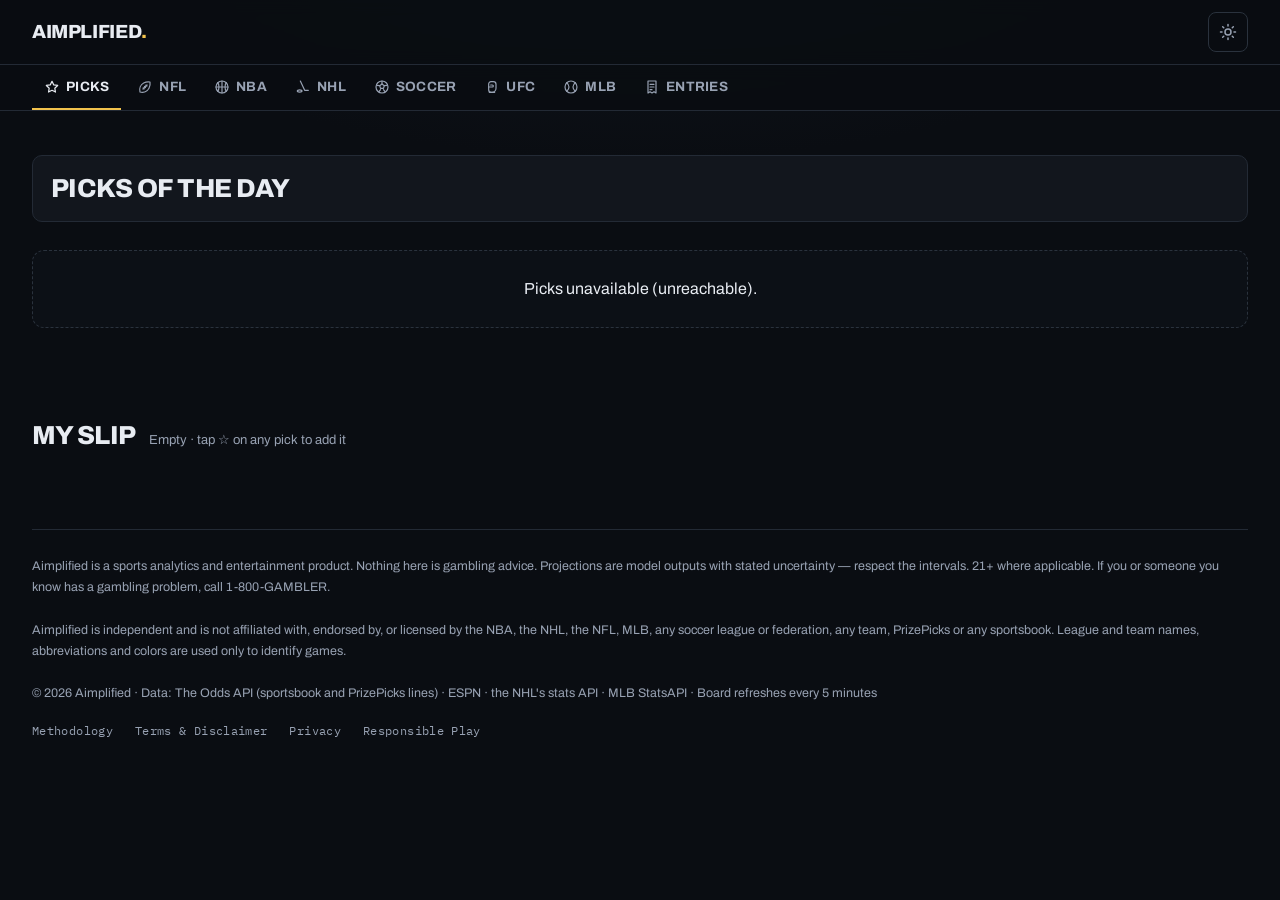
==== index.html @ 5b238921 "Grey a sport's tab on a day without games; dot it while one is live Step 6 of the owner's approved l" ====
<!DOCTYPE html>
<html lang="en" data-theme="dark">
<head>
<meta charset="UTF-8">
<meta name="viewport" content="width=device-width, initial-scale=1.0">
<!-- Home screen. iPhone reads apple-touch-icon (a 180px opaque PNG; it rounds
     the corners itself); Android and Chrome read the manifest. Standalone opens
     it full-screen like an app. The status bar is opaque black rather than
     translucent, so the pinned sport tabs never sit under the clock. -->
<link rel="manifest" href="/manifest.webmanifest">
<link rel="apple-touch-icon" href="/icons/apple-touch-icon.png">
<meta name="theme-color" content="#0a0d12">
<meta name="apple-mobile-web-app-capable" content="yes">
<meta name="mobile-web-app-capable" content="yes">
<meta name="apple-mobile-web-app-title" content="Aimplified">
<meta name="apple-mobile-web-app-status-bar-style" content="black">
<title>Aimplified — Picks of the day</title>
<meta name="description" content="Today's NBA, NFL, NHL, MLB and soccer picks, priced against the sharp books, with every leg graded afterwards. 21+, not betting advice.">
<link rel="icon" href="data:image/svg+xml,%3Csvg xmlns='http://www.w3.org/2000/svg' viewBox='0 0 32 32'%3E%3Crect width='32' height='32' rx='6' fill='%230a0d12'/%3E%3Ctext x='16' y='23' font-family='Archivo,Helvetica,Arial,sans-serif' font-size='21' font-weight='800' text-anchor='middle' fill='%23e8ecf2'%3EA%3C/text%3E%3Ccircle cx='25' cy='9' r='3' fill='%23f2c34d'/%3E%3C/svg%3E">
<!-- Social share cards. UPDATE these 3 absolute URLs if you move to a custom domain. -->
<meta property="og:type" content="website">
<meta property="og:site_name" content="Aimplified">
<meta property="og:title" content="Aimplified — Picks of the day">
<meta property="og:description" content="Today's NBA, NFL, NHL, MLB and soccer picks, priced against the sharp books, with every leg graded afterwards.">
<meta property="og:url" content="https://aimplified.delexe.workers.dev/">
<meta property="og:image" content="https://aimplified.delexe.workers.dev/og.png">
<meta property="og:image:width" content="1200">
<meta property="og:image:height" content="630">
<meta name="twitter:card" content="summary_large_image">
<meta name="twitter:title" content="Aimplified — Picks of the day">
<meta name="twitter:description" content="Today's NBA, NFL, NHL, MLB and soccer picks, priced against the sharp books, with every leg graded afterwards.">
<meta name="twitter:image" content="https://aimplified.delexe.workers.dev/og.png">
<link rel="preconnect" href="https://fonts.googleapis.com">
<link rel="preconnect" href="https://fonts.gstatic.com" crossorigin>
<link href="https://fonts.googleapis.com/css2?family=Archivo:wght@400;500;600;700;800&family=Barlow+Condensed:wght@600;700&family=IBM+Plex+Mono:wght@400;500;600&display=swap" rel="stylesheet">
<link rel="stylesheet" href="style.css?v=49c6e02cba">
</head>
<body>

<header>
  <div class="wrap bar">
    <a class="logo" href="/" data-action="go-home" title="Picks of the day">AIMPLIFIED<span>.</span></a>
    <nav class="nav-links">
      <a href="#liveNow" class="nav-live" id="navLive" hidden><span class="nav-live-dot"></span>Live</a>
      <a href="#slate" hidden>Tonight's Slate</a>
      <a href="/track-record" hidden>Track Record</a>
    </nav>
    <button class="theme-toggle" data-action="toggle-theme" aria-label="Switch between light and dark mode" title="Switch between light and dark mode"></button>
  </div>
</header>

<div class="sports">
  <div class="wrap sports-inner">
    <a class="stab active" href="#" data-action="set-sport" data-sport="picks"><svg class="sport-ico" viewBox="0 0 24 24" aria-hidden="true" focusable="false"><path d="M12 3.5l2.6 5.3 5.9.9-4.3 4.1 1 5.8L12 16.9l-5.2 2.7 1-5.8L3.5 9.7l5.9-.9z"/></svg><span>Picks</span><span class="mini">Most Likely</span></a>
    <a class="stab" href="#" data-action="set-sport" data-sport="mlb"><svg class="sport-ico" viewBox="0 0 24 24" aria-hidden="true" focusable="false"><circle cx="12" cy="12" r="9"/><path d="M5.6 5.6c2.2 1.9 3.4 4 3.4 6.4s-1.2 4.5-3.4 6.4"/><path d="M18.4 5.6c-2.2 1.9-3.4 4-3.4 6.4s1.2 4.5 3.4 6.4"/></svg><span>MLB</span><span class="mini">Model + Picks</span></a>
    <a class="stab" href="#" data-action="set-sport" data-sport="nfl"><svg class="sport-ico" viewBox="0 0 24 24" aria-hidden="true" focusable="false"><path d="M4.5 19.5c-1.5-5.5 1-11 5.5-13.5 3-1.6 6.5-2 9.5-1.5.5 3 .1 6.5-1.5 9.5-2.5 4.5-8 7-13.5 5.5z"/><path d="M9 15l6-6"/><path d="M9.2 13.2l1.6 1.6M11.2 11.2l1.6 1.6M13.2 9.2l1.6 1.6"/></svg><span>NFL</span><span class="mini">Props + ML</span></a>
    <a class="stab" href="#" data-action="set-sport" data-sport="nba"><svg class="sport-ico" viewBox="0 0 24 24" aria-hidden="true" focusable="false"><circle cx="12" cy="12" r="9"/><path d="M3 12h18"/><path d="M12 3v18"/><path d="M5.6 5.6c2.4 2.4 2.4 10.4 0 12.8"/><path d="M18.4 5.6c-2.4 2.4-2.4 10.4 0 12.8"/></svg><span>NBA</span><span class="mini">Props + ML</span></a>
    <a class="stab" href="#" data-action="set-sport" data-sport="nhl"><svg class="sport-ico" viewBox="0 0 24 24" aria-hidden="true" focusable="false"><path d="M8 3l6.5 14H20"/><ellipse cx="7" cy="18" rx="3.5" ry="1.6"/></svg><span>NHL</span><span class="mini">Props + ML</span></a>
    <a class="stab" href="#" data-action="set-sport" data-sport="soccer"><svg class="sport-ico" viewBox="0 0 24 24" aria-hidden="true" focusable="false"><circle cx="12" cy="12" r="9"/><path d="M12 7.5l3.5 2.5-1.3 4.1h-4.4L8.5 10z"/><path d="M12 3v4.5M4.2 9.6l4.3.4M19.8 9.6l-4.3.4M7.2 19.4l2.6-3.3M16.8 19.4l-2.6-3.3"/></svg><span>Soccer</span><span class="mini">Props + ML</span></a>
    <a class="stab" href="#" data-action="set-sport" data-sport="ufc"><svg class="sport-ico" viewBox="0 0 24 24" aria-hidden="true" focusable="false"><path d="M7 10V7.5a3.5 3.5 0 0 1 3.5-3.5H14a4 4 0 0 1 4 4v6a6 6 0 0 1-6 6h-1a4 4 0 0 1-4-4z"/><path d="M7 12h5.5a1.5 1.5 0 0 0 0-3H10"/><path d="M8 20h8"/></svg><span>UFC</span><span class="mini">Props + ML</span></a>
    <a class="stab" href="#" data-action="set-sport" data-sport="entries"><svg class="sport-ico" viewBox="0 0 24 24" aria-hidden="true" focusable="false"><path d="M6 3h12v18l-3-2-3 2-3-2-3 2z"/><path d="M9 8h6M9 12h6M9 16h3"/></svg><span>Entries</span><span class="mini">Your Bets</span></a>
  </div>
</div>

<!-- Tonight at a glance — rendered by app.js from the live board; hidden in mock mode -->
<div class="slate-summary" id="slateSummary" hidden></div>

<main class="wrap">

  <!-- A feed that has stopped: this tab's sport, written by app.js (renderFeedWarn). -->
  <div class="feed-warn" id="feedWarn" role="status" hidden></div>

  <!-- The page opens on Picks of the day (2026-10-20), so everything MLB-only
       starts hidden and the Picks board starts shown: the browser can paint
       this markup before app.js runs, and it should paint the tab the reader
       lands on. setSport() owns these flags from then on. -->
  <!-- HERO -->
  <div class="hero" hidden>
    <!-- Ships empty. The markup used to carry a worked example -- a named real
         player, a tier chip, an edge figure and a stake -- and later the MLB
         tab's own pitch ("Tonight's Slate", batter-under fades). But the SERVED
         html is what a crawler, a social scraper or a text reader sees, and the
         MLB hero sat first in it on a site that opens on Picks of the day
         (2026-11-16, the page brief's step 1). The MLB tab's words are app.js's
         now: renderAll() runs renderHero() on load, which fills all three
         (HERO_PLACEHOLDER, HERO_SUB), and the hero stays hidden until that tab. -->
    <div class="eyebrow" id="heroEyebrow"></div>
    <h1 id="heroTitle"></h1>
    <p class="sub" id="heroSub"></p>

<!-- Credibility receipt — live-bound to the real graded record; hidden until enough picks grade -->
    <div class="proof-strip" id="proofStrip" hidden></div>

    <!-- Plain-language on-ramp: what Edge / Tier / CLV mean, for newcomers.
         Filled by app.js (HERO_LEGEND) with the rest of the MLB hero. -->
    <div class="hero-legend" id="heroLegend"></div>

    <div class="duel" id="heroDuel"></div>
  </div>

  <!-- LIVE NOW -->
  <section id="liveNow" hidden>
    <div class="sec-head">
      <h2><span class="livenow-dot"></span>Live Now</h2>
      <span class="count" id="liveNowNote">outstanding players to watch · updating live</span>
      <span class="livenow-swipe" aria-hidden="true">swipe →</span>
    </div>
    <div class="livenow-grid" id="liveNowGrid"></div>
    <div class="livenow-dots" id="liveNowDots" hidden></div>
  </section>


  <!-- NFL BOARD — game-line context. Hidden until the NFL sport tab is chosen.
       Deliberately not a copy of the MLB slate: it posts no plays, so it carries
       no tier filters, no track-record chip and no play/pin notes, because none
       of those would be telling the truth yet. -->
  <!-- NBA moneylines (2026-10-04). Game lines only: no book quoted a player
       prop for a preseason game, and sharp books had not posted regular-season
       props on Oct 1. Filled by renderNba(). -->
  <!-- Picks of the day (2026-10-09): the legs most likely to land, across
       sports, one per game, for PrizePicks. Since 2026-10-28 it leads with the
       PrizePicks entry, then the sportsbook bets with an edge, then that list.
       Since 2026-11-16 (the page brief's step 6) its heading is the recap card's,
       drawn with the rest. Filled by renderPicks(). -->
  <section id="picksBoard">
    <div id="picksGrid"></div>
  </section>

  <section id="nbaBoard" hidden>
    <div class="sec-head">
      <h2>NBA Board</h2>
      <span class="count" id="nbaCount"></span>
    </div>
    <p class="soc-note" id="nbaNote">Sharp-book fair line · best DK/FD price</p>
    <div id="nbaGrid"></div>
  </section>

  <!-- NHL moneylines (2026-10-20): the NBA board's table for hockey. Shots on
       goal had no sharp line on the Oct 14 probe, so props wait. Logged and
       graded, not posted. Filled by renderNhl(). -->
  <section id="nhlBoard" hidden>
    <div class="sec-head">
      <h2>NHL Board</h2>
      <span class="count" id="nhlCount"></span>
    </div>
    <p class="soc-note" id="nhlNote">Sharp-book fair line · best DK/FD price</p>
    <div id="nhlGrid"></div>
  </section>

  <!-- UFC (2026-11-19): the card, each fight's moneyline, fight time and how it ends, from ESPN's
       fight center and the odds feed. Filled by renderUfc(). -->
  <section id="ufcBoard" hidden>
    <div class="sec-head">
      <h2>UFC Board</h2>
      <span class="count" id="ufcCount"></span>
    </div>
    <p class="soc-note" id="ufcNote">Sharp-book fair line · best DK/FD price</p>
    <div id="ufcGrid"></div>
  </section>

  <section id="soccerBoard" hidden>
    <div class="sec-head">
      <h2 id="soccerTitle">Soccer Board</h2>
      <span class="count" id="soccerCount"></span>
    </div>
    <!-- One line, not a 240px box. There is no model here: the fair line is the
         sharp books' own number (Pinnacle, lowvig, BetOnline), so every row is a
         price comparison. Player props are absent because shots are quoted
         over-only by one book. -->
    <p class="soc-note">Sharp-book fair line · best DK/FD price</p>

    <!-- Filled from the board payload's leagueList. Hardcoded here, these chips
         went stale the moment a league was added: the list said "three leagues"
         while five were being priced. -->
    <div class="nfl-markets" id="soccerLeagues"></div>

    <div id="soccerGrid"></div>
  </section>

  <!-- Your entries: what was actually played, graded. Filled by renderEntries(). -->
  <section id="entriesBoard" hidden>
    <div class="sec-head"><h2>Your entries</h2><span class="count" id="entriesCount"></span></div>
    <div id="entriesBody"></div>
  </section>

  <section id="nflBoard" hidden>
    <!-- The NBA and NHL boards' shape (2026-10-25): the moneyline table first,
         the log's record above it, the night's best NFL leg (renderTopCard) and
         Live Now over all of it. The yardage projections folded underneath
         came off on 2026-11-08; the props card carries the player lines. -->
    <div class="sec-head">
      <h2 id="nflBoardTitle">NFL Board</h2>
      <span class="count" id="nflCount"></span>
    </div>
    <p class="soc-note" id="nflNote">Sharp-book fair line · best DK/FD price</p>
    <div id="nflMlGrid"></div>
  </section>

  <!-- SLATE BOARD -->
  <section id="slate" hidden>
    <!-- Today's card: the first thing on a phone. Filled by renderTodayCard(). -->
    <!-- The night's best leg across sports, large: the top of Picks of the day,
         so the page opens on it (2026-10-14). Filled by renderTopCard(). -->
    <div id="topCard" class="top-card" hidden></div>
    <div id="todayCard" class="today-card" hidden></div>
    <!-- Out of season (mlbOffSync in app.js): the board's controls give way to
         this line; the record below stays. -->
    <div class="mlb-off-note" id="mlbOff" hidden><b>MLB is back in spring.</b> No games to price until then. Last season's record is below.</div>
    <!-- On a phone the hero is gone, so its explanation lives here, one tap
         away, instead of 2,300px of it sitting above the first pick. -->
    <details class="how-priced">
      <summary>How these are priced</summary>
      <p>Batter props are the market where casual money is most reliably wrong: books shade the over up, so the under is where the value is. Every play is priced against a sharp fair line.</p>
      <p><b>Edge</b> is our fair price against the market's. <b>P(under)</b> is the model's chance the under lands at the book's line; the PrizePicks figure is the same chance at PrizePicks' own number, which is often different.</p>
      <p><b>Play / pass</b> marks whether the price beats the model. Plays aren't tiered, because the posted record doesn't separate them. Today's card is a separate, early test: it ranks PrizePicks legs by the model's probability and prints its own record beside it.</p>
      <p><b>CLV</b> is whether the line moved our way after we posted.</p>
      <p>Lines vary by book and app, so confirm the under is offered at that number before placing.</p>
    </details>
    <div id="injuryAlerts" class="injury-grid"></div>
    <div id="injuryBar" class="injury-bar"></div>

    <div class="sec-head">
      <h2>Tonight's Board</h2>
      <span class="count" id="gameCount"></span>
      <span class="tracked-pill" id="trackedPill"></span>
    </div>

    <!-- Lineup alerts. Not a news ticker: its only job is flagging rows that are
         no longer valid, so it sits above the market tabs where it is read
         before the board rather than found after it. Rendered by app.js and
         hidden entirely when nothing has been pulled. -->
    <div class="lineup-alerts" id="lineupAlerts" hidden></div>

    <div class="board-view">
      <!-- Both label lengths ship and CSS picks one, same as the tier chips:
           four full labels do not fit a 390px row. aria-label carries the long
           form so a screen reader never hears "ML". -->
      <button class="viewtab" data-action="set-view" data-view="batter" aria-label="Under Plays"><span><span class="fl-long">Under Plays</span><span class="fl-short">Unders</span></span><span class="vt-tag is-play">The play</span></button>
      <button class="viewtab" data-action="set-view" data-view="kprops" aria-label="K Props"><span><span class="fl-long">K Props</span><span class="fl-short">K Props</span></span><span class="vt-tag">Projection</span></button>
      <button class="viewtab" data-action="set-view" data-view="moneyline" aria-label="Moneyline"><span><span class="fl-long">Moneyline</span><span class="fl-short">ML</span></span><span class="vt-tag">Context</span></button>
    </div>
    <div class="tabrow">
      <p class="tabnote">Plays here are <b>batter unders</b> (H+R+RBI since Oct 11). The moneyline board posts plays of its own, graded in a record of its own; strikeouts are analysis, not bets. Every pick stays graded in public, win or loss. Lines vary by book/app — confirm the Under is offered before placing.</p>
      <p class="pin-note" id="pinNote" hidden><span class="pin-k">Prices pinned to</span> <b>DraftKings</b> <span class="pin-sep">+</span> <b>FanDuel</b> <span class="pin-sep">/</span> best of the two <span class="pin-chk">✓</span></p>
      <!-- Current-era sample size and whether its edge has cleared a significance
           test. Data-gated: app.js fills it from /api/track-record's eraEdge and
           leaves it hidden until that arrives, so it can never assert an edge the
           record does not support. -->
      <p class="era-note" id="eraNote" hidden></p>
    </div>

    <!-- Honest "context, not plays" banner. One element; app.js swaps the copy
         for whichever analysis tab is active and hides it on the play tab. -->
    <div class="ctx-banner" id="kCtxBanner" hidden>
      <span class="ctx-banner-tag">Projections · not plays</span>
      <span>Our graded record found <b>no betting edge in strikeout props</b> — the market prices them efficiently. The projections stay because they're honest analysis, but we don't post K bets we wouldn't make ourselves.</span>
    </div>

    <div class="board-toolbar">
      <div class="board-search">
        <input type="text" id="searchInput" placeholder="Search team or pitcher…" autocomplete="off">
      </div>
      <!-- Phone only: Show and Sort live in a sheet behind this one row, which
           says what is set. See placePhoneControls() in app.js. -->
      <button type="button" class="ctl-sheet-btn" id="ctlSheetBtn" data-action="open-ctl-sheet" aria-haspopup="dialog" aria-controls="ctlSheet" aria-expanded="false"><span>Filter · Sort</span><span class="ctl-sum" id="ctlSheetSum"></span></button>

      <div class="board-controls">
        <!-- Both groups are labelled. Bare chips left it ambiguous which row was
             filtering the board and which was ordering it, and the two do very
             different things to what you are looking at. -->
        <span class="filter-group" id="filterGroup"><span class="sort-lead">Show</span><span class="filter-chips">
      <button class="filter-btn" data-action="set-filter" data-filter="all">All</button>
      <!-- One tab, not three. The board gates rather than ranks: over 4,832
           graded rows ROI does not rise with EV, and every candidate cutoff set
           put T1 at or near the worst tier, so a Tier 1 tab would be sorting on
           something the record does not support. -->
      <button class="filter-btn" data-action="set-filter" data-filter="play">Plays</button>
      <button class="filter-btn" data-action="set-filter" data-filter="pass">Pass</button>
      <!-- Starred filters to what you have already tracked. Hidden until the
           slip has something in it, per the board's rule that a dead affordance
           disappears rather than sitting greyed out. -->
      <button class="filter-btn" data-action="set-filter" data-filter="starred" id="starredFilterBtn" hidden>&#9733;</button>
        </span></span>
        <span class="toolbar-div" id="toolbarDiv" aria-hidden="true"></span>
        <span class="sort-group" id="sortGroup"><span class="sort-lead">Sort</span><span class="sort-chips" id="sortChips"></span></span>
        <button class="compare-btn" data-action="toggle-compare-mode" id="compareModeBtn"></button>
      </div>
    </div>

    <div class="compare-hint" id="compareHint"></div>

    <div class="board" id="boardWrap">
      <div class="board-inner" id="boardInner">
        <div class="board-head-row" id="boardHead">
          <span></span>
          <span class="col-label">Matchup</span>
          <span class="col-label">Pick</span>
          <span class="col-label">Price</span>
          <span class="col-label">Edge</span>
          <span class="col-label">80% Interval</span>
          <span class="col-label">Tier</span>
          <span></span>
        </div>
        <div id="boardRows"></div>
        <div class="no-results" id="noResults" hidden>No games match this filter.</div>
      </div>
    </div>

    <!-- Phone-only fold for Pass rows. Sits outside the board so it can never be
         hidden by the rule it controls. Plays are never folded. -->
    <button class="np-more" id="passMore" data-action="toggle-pass" hidden></button>
    <!-- Pulled rows fold at every width; see pulledFolds() in app.js. -->
    <button class="np-more" id="pulledMore" data-action="toggle-pulled" hidden></button>

    <div class="board-foot">
      <span id="shownLabel"></span>
      <span>odds refresh every 5 min</span>
    </div>

    <div id="comparePanel"></div>

    <!-- The phone's Filter · Sort sheet. Empty until placePhoneControls() moves
         the Show and Sort groups in; hidden until the button opens it. -->
    <div class="ctl-sheet" id="ctlSheet" hidden>
      <div class="ctl-sheet-back" data-action="close-ctl-sheet"></div>
      <div class="ctl-sheet-panel" role="dialog" aria-modal="true" aria-labelledby="ctlSheetTitle">
        <div class="ctl-sheet-head"><b id="ctlSheetTitle">Filter · Sort</b><button type="button" class="ctl-sheet-done" data-action="close-ctl-sheet">Done</button></div>
        <div class="ctl-sheet-body" id="ctlSheetBody"></div>
      </div>
    </div>
  </section>

  <!-- On a wide screen, Today's card and the slip move into this rail beside the
       board, so starring a leg and logging the entry happen side by side. On a
       narrower one it stays empty and hidden. See placeRail() in app.js. -->
  <aside id="rail" class="rail" hidden></aside>

  <!-- MY SLIP -->
  <section id="slipSection">
    <div class="sec-head">
      <h2>My Slip</h2>
      <span class="slip-count" id="slipCount">0 legs</span>
      <button class="slip-clear" data-action="clear-slip" id="slipClearBtn" hidden>Clear</button>
    </div>
    <div class="slip" id="slip"></div>
  </section>

  <!-- YESTERDAY'S CARD — a receipt, below the action -->
  <div id="yesterdayCard" hidden></div>

  <!-- TRACK RECORD -->
  <section id="record" hidden>
    <div class="sec-head"><h2>Track Record</h2><span class="count" id="trkNote">graded nightly</span></div>
    <div class="record">
      <div class="cell"><div class="k" id="trkLabel1">Win Rate</div><div class="v" id="trkVal1">—</div></div>
      <div class="cell"><div class="k" id="trkLabel2">Tracked Bets</div><div class="v" id="trkVal2">—</div></div>
      <div class="cell"><div class="k" id="trkLabel3">Tier 1 Record</div><div class="v" id="trkVal3">—</div></div>
      <div class="cell"><div class="k" id="trkLabel4">Units (flat)</div><div class="v" id="trkVal4">—</div></div>
    </div>
    <p class="trk-aggregate" id="trkAggregate" hidden></p>
    <!-- Moneyline by price range, filled by renderRecord(). Kept out of the
         folded model-health panels: it is a record you act on, not diagnostics. -->
    <div class="ml-bands" id="mlPriceBands"></div>

    <!-- Model health: how the model itself is doing (ROI, CLV, calibration).
         Folded, the way the pro tools keep methodology out of the way. -->
    <details class="model-health">
    <summary>Model health <span>ROI · CLV · calibration</span></summary>
    <div class="card" id="roiCard" hidden>
      <h3>ROI, CLV &amp; Model Accuracy</h3>
      <p class="calibration-sub">CLV is how far the vig-free market moved toward each pick between when it logged and when the game started — the truest measure of a good bet. ROI is return on 1u-flat stakes (1u = 1% of bankroll); projection error is the average miss between projected and actual strikeouts.</p>
      <div class="roi-stats" id="roiStats"></div>
      <p class="roi-clv-note" id="roiClvNote" hidden></p>
      <div class="roi-chart">
        <div class="roi-chart-title">Cumulative units</div>
        <svg id="roiChart" viewBox="0 0 320 96" preserveAspectRatio="none" role="img" aria-label="Cumulative units over time"></svg>
        <div class="roi-chart-cap" id="roiChartCap"></div>
      </div>
      <div class="roi-tables" id="roiTables"></div>
    </div>

    <div class="card">
      <h3>Strikeout Model Calibration — Predicted vs. Actual</h3>
      <p class="calibration-sub">The strikeout model only: logged, never posted. Each point is a bucket of past picks grouped by predicted probability. On the diagonal = well-calibrated. The batter model's own calibration is below the chart.</p>
      <div class="calibration">
        <div class="calibration-axes"></div>
        <div class="calibration-diagonal"></div>
        <div id="calibrationPoints"></div>
        <span class="calibration-tick x0">0</span>
        <span class="calibration-tick x50">50%</span>
        <span class="calibration-tick x100">100%</span>
        <span class="calibration-tick y50">50%</span>
        <span class="calibration-tick y100">100%</span>
        <span class="calibration-xlabel">Predicted probability →</span>
        <span class="calibration-ylabel">Actual hit rate →</span>
      </div>
      <p class="calibration-verdict" id="calibrationVerdict" hidden></p>
      <div class="calibration-tiers" id="calibrationTiers"></div>
      <div class="calibration-batter" id="calibrationBatter"></div>
    </div>
    </details>
  </section>

  <footer>
    Aimplified is a sports analytics and entertainment product. Nothing here is gambling advice. Projections are model outputs with stated uncertainty — respect the intervals. 21+ where applicable. If you or someone you know has a gambling problem, call 1-800-GAMBLER.
    <br><br>Aimplified is independent and is not affiliated with, endorsed by, or licensed by the NBA, the NHL, the NFL, MLB, any soccer league or federation, any team, PrizePicks or any sportsbook. League and team names, abbreviations and colors are used only to identify games.
    <br><br>© 2026 Aimplified · Data: The Odds API (sportsbook and PrizePicks lines) · ESPN · the NHL's stats API · MLB StatsAPI · Board refreshes every 5 minutes
    <nav class="foot-links">
      <a href="/methodology.html">Methodology</a>
      <a href="/legal.html">Terms &amp; Disclaimer</a>
      <a href="/legal.html#privacy">Privacy</a>
      <a href="/legal.html#responsible">Responsible Play</a>
    </nav>
  </footer>

</main>

<script>
  // How to reach the Odds API proxy (see DEPLOY.md).
  //   ""            -> built-in mock data (default)
  //   "same-origin" -> Cloudflare Pages Functions at /api/* (recommended)
  //   full URL      -> a separately-hosted proxy Worker
  window.AIMPLIFIED_API_BASE = "";
</script>
<script src="app.js?v=49c6e02cba"></script>
</body>
</html>
---- style.css ----
/* Board Dark — near-black ground, three data colors and nothing else loud.
   Color roles are fixed sitewide: --model (blue) = model output / analysis,
   --positive (green) = +EV/action/win, --danger = −EV/fade/loss,
   --accent (gold) = the play / tier / elite, --clv (violet) = closing-line value.
   Gold means "this is a bet", blue means "this is analysis" — the two never swap. */
:root,
[data-theme="dark"] {
  --field:#0a0d12;
  --board:#0f131a;
  --board2:#1b212a;
  --board3:#0c1016;
  --card:#12161d;
  --border:#232a35;
  --borderSoft:#171d25;   /* row dividers — quieter than the panel edge */
  --borderFaint:#2a323d;  /* chip + pill outlines */
  --text:#e8ecf2;
  --textDim:#98a2b3;
  --textFaint:#7d8796;    /* third tier of text: axis labels, secondary book */
  --accent:#f2c34d;
  --accentDim:#d9a83c;
  /* Gold splits by job. As TEXT on the light ground it must be dark to pass AA,
     so --accent is dropped to a brown-gold in light mode. But that same brown
     is wrong as a FILL — it turned every gold button, tab and chip muddy. So
     fills use --accentFill (real gold in both themes) with --onAccent as the
     dark glyph that rides on it. In dark mode both equal the originals, so the
     dark theme is unchanged. */
  --accentFill:#f2c34d;
  --onAccent:#15110a;
  --accentGrad:#e0ad33;   /* deep end of the active-tab gradient */
  --danger:#f0776b;
  --warm:#d9a83c;
  --positive:#5fd3c6;     /* deep teal (2026-10-21; was mint #6fd6a2) */
  --positiveDim:#4a9a94;  /* the SHARP caption under an edge */
  --model:#7fb2f0;
  --clv:#b0a4f0;
  --ink:#15110a;          /* text on a gold fill */
  --trackBg:#171d25;
  --muted:#6b7684;
  --headerBg:rgba(10,13,18,.88);
  --headTint:#141922;     /* table header band */
  --radialTint:#131a25;
  --alertBg:rgba(240,119,107,.09);
  --alertBorder:rgba(240,119,107,.35);
  --selectedBg:rgba(242,195,77,.08);
  --selectedBgStrong:rgba(242,195,77,.12);
  --tintModel:rgba(127,178,240,.14);
  --tintAccent:rgba(242,195,77,.12);
  /* Display face. Archivo carries the whole UI, but it is a normal-width
     grotesque: the hero headline is the one place that needs poster scale, and
     at 72px a player name plus a market in Archivo either wraps or runs past
     the fold. Condensed buys that width back. Not theme-dependent — declared
     once here and inherited by [data-theme="light"], which never redefines it. */
  --display:'Barlow Condensed','Archivo','Arial Narrow',sans-serif;
  /* The other two faces, same rule: declared once, never redefined per theme.
     Plex Mono carries numbers only -- odds, percentages, units, records, times
     -- which is what makes the columns scannable. Archivo carries every
     sentence and, since 2026-10-12, every label and piece of chrome, in
     sentence case: 79% of the page's text was mono, most of it uppercase
     letter-spaced labels at 9-10.5px, and the numbers no longer stood out. A
     number set in Archivo, or an uppercase mono label, is a bug. These were
     166 inline copies of the same two stacks before they were named. */
  --sans:'Archivo','Helvetica Neue',Helvetica,Arial,sans-serif;
  --mono:'IBM Plex Mono',ui-monospace,'SFMono-Regular',Menlo,monospace;
  /* Type sizes, also theme-independent (2026-10-12). --fsXs is the floor: no
     text on the site is set below it. At 1100px, 196 of 546 visible text
     elements were 9-10.5px, most of them uppercase letter-spaced mono. */
  --fsXs:11px;
  --fsSm:12px;

  /* ---- Values the design bundle needs that had no token yet ----
     Everything else it names already existed here under a different name; see
     the ROLE MAP below the light block before adding anything to this list. */
  --borderSubtle:#1f2530;  /* inner panel edges — quieter than --border */
  --trackDeep:#2c3444;     /* board bar tracks */
  --trackTick:#3a4250;     /* the tick mark riding on those tracks */
  --textDisabled:#5b6472;  /* inert nav items, unit sublines */
  --textGhost:#4d5663;     /* em-dash where a value is absent; axis ticks */
  --accentHover:#ffd970;   /* gold link hover */
  /* Amber is the DATA CAVEAT colour and is not --warm, which is a gold. It says
     "this number needs a caveat before you use it" — a share earned on another
     team, a rate on five carries. Never a strength, so it never reads as a call. */
  --caution:#d18a47;
  --cautionTint:#2a2418;
  /* Card lift, light mode's alone (2026-11-09): on near-black a shadow reads as
     nothing, so dark keeps its outlines. */
  --lift:none;
  --liftHi:none;
}

[data-theme="light"] {
  --field:#F2F4F8;
  --board:#FFFFFF;
  --board2:#E7EAF1;
  --board3:#F5F7FA;
  --card:#FFFFFF;
  /* Lighter since 2026-11-09 (was #D8DDE6): cards now lift on a soft shadow
     (--lift, below), so the edge no longer has to carry the outline alone. */
  --border:#E1E5EC;
  --lift:0 1px 2px rgba(16,24,40,.05), 0 2px 6px -1px rgba(16,24,40,.07);
  --liftHi:0 1px 2px rgba(16,24,40,.05), 0 10px 24px -8px rgba(120,86,10,.22);
  --borderSoft:#E6EAF0;
  --borderFaint:#C9D0DA;
  --text:#141a23;
  /* Both darkened 2026-10-03 (from #4a5462 at 7.8:1 and #6b7684 at 4.6:1):
     light mode read faint, and these two carry most of the page's small type. */
  --textDim:#3b4452;  /* 9.8:1 on white */
  --textFaint:#586271; /* 6.2:1 on white */
  --accent:#8a610a;   /* gold as TEXT: darkened for AA on white (5.5:1) */
  --accentDim:#6f4e08;
  /* gold as a FILL: real gold, with dark glyphs on it (#E8B33A + ink = 8.4:1) */
  --accentFill:#E8B33A;
  --onAccent:#231a02;
  --accentGrad:#E0A81F;
  --danger:#BE3B2C;
  --warm:#9c6a12;
  --positive:#0b6b73; /* deep teal, 6.2:1 on white (2026-10-21; was forest green #177a45) */
  --positiveDim:#17595e;
  --model:#1a5fa8;
  --clv:#5a48b5;
  --ink:#FFFFFF;
  --trackBg:#E2E6EE;
  --muted:#C2C8D2;
  --headerBg:rgba(255,255,255,.92);
  --headTint:#EDF0F5;
  --radialTint:#E4E9F2;
  --alertBg:rgba(190,59,44,.07);
  --alertBorder:rgba(190,59,44,.3);
  --selectedBg:rgba(138,97,10,.09);
  --selectedBgStrong:rgba(138,97,10,.14);
  --tintModel:rgba(26,95,168,.12);
  --tintAccent:rgba(224,168,31,.20);  /* gold-hued tint, not brown, behind T2/filter chips */
  /* Light counterparts for the tokens added above. Each was chosen to land on
     the same contrast ratio against white that its dark value has against
     --field, so a surface keeps its relative weight when the theme flips rather
     than being re-eyeballed. Measured pairs (dark on #0a0d12 -> light on #fff):
       borderSubtle 1.27 -> 1.28   trackDeep    1.56 -> 1.52
       trackTick    1.92 -> 2.04   textDisabled 3.25 -> 3.35
       textGhost    2.62 -> 2.57   caution      6.89 -> 6.86
       cautionTint  1.26 -> 1.20
     textDisabled and textGhost sit below 4.5:1 on purpose — they mark a value as
     absent or inert, and are never the only carrier of information. */
  --borderSubtle:#DFE4EC;
  --trackDeep:#CBD2DD;
  --trackTick:#AEB6C4;
  --textDisabled:#858d9a;
  --textGhost:#9aa2af;
  /* Hover DARKENS gold on white, where the dark theme brightens it — the same
     gesture in opposite directions, because the ground inverted. */
  --accentHover:var(--accentDim);
  --caution:#7d5119;      /* amber as text: darkened for AA on white (6.86:1) */
  --cautionTint:#F4E9DA;
}

/* ============================ ROLE MAP ============================
   The design bundle names 27 colours. 18 of them already existed here under a
   different name, so this table is the translation — use it instead of adding a
   second token for a colour that already has one. Verified by hex, not by eye.

     bundle name      hex        use this token
     -----------      -------    --------------
     bg               #0a0d12    --field
     surfaceSunken    #0c1016    --board3
     surface          #0f131a    --board
     surfaceHead      #141922    --headTint
     surfaceHeadAlt   #141821    --headTint  (see note 1)
     hairline         #171d25    --borderSoft
     borderSubtle     #1f2530    --borderSubtle
     border           #232a35    --border
     borderStrong     #2a323d    --borderFaint
     borderDeep       #2c3444    --trackDeep
     borderDeep       #3a4250    --trackTick
     text             #e8ecf2    --text
     textDim          #98a2b3    --textDim
     textMuted        #7d8796    --textFaint   <-- see note 2
     textFaint        #6b7684    --muted       <-- see note 2
     textDisabled     #5b6472    --textDisabled
     textGhost        #4d5663    --textGhost
     accent           #f2c34d    --accent (as text) / --accentFill (as a fill)
     accentHover      #ffd970    --accentHover
     accentPressed    #e0ad33    --accentGrad
     onAccent         #15110a    --onAccent
     good             #5fd3c6    --positive   (deep teal since 2026-10-21)
     bad              #f0776b    --danger
     caution          #d18a47    --caution
     cautionTint      #2a2418    --cautionTint
     model            #7fb2f0    --model
     clv              #b0a4f0    --clv

   Note 1 — surfaceHeadAlt (#141821) is one step off surfaceHead (#141922) and
   the bundle itself offers "match it or unify". Unified: two tokens a value
   apart are a maintenance cost that buys nothing anyone can see.

   Note 2 — THE TRAP. --textFaint exists in both vocabularies meaning DIFFERENT
   shades: #7d8796 here, #6b7684 in the bundle. Taking the bundle's value would
   have silently restyled all 29 existing uses. The bundle's textFaint is this
   repo's --muted. Translate through this table; never copy a bundle name in.

   Colour rules that are not decoration, and are enforceable in review:
     - --accent is THE MARKET's number. --model is OUR projection, never the
       book's. --positive is our side / value / win. --danger is loss / alert.
       None of the four is ever used decoratively.
     - Colour is per market. Unders carry strength colour because they post;
       K props stay --model blue because they never do. A green number on a
       board that posts nothing reads as a call it isn't making.
     - Zero renders grey, never red. Zero edge is not a negative edge, and a
       bare zero never takes a minus sign.
   ================================================================= */

* { margin:0; padding:0; box-sizing:border-box; }
/* hidden must always win — author display rules (flex/grid) otherwise defeat the
   UA [hidden]{display:none}, leaving toggled elements visible when hidden=true. */
[hidden] { display:none !important; }
/* The sticky stack, as two numbers rather than as magic ones scattered around.
   .slate-summary was pinned at 57px against a header that measures 65 at every
   width, so it sat 8px under the logo bar the whole time. */
:root { --hdrH:65px; --sportsH:47px; }
html { scroll-behavior:smooth; scroll-padding-top:calc(var(--hdrH) + var(--sportsH)); } /* clear the sticky stack on anchor jumps */

/* Respect users who ask for less motion — neutralizes the live-dot pulse,
   the alert-bar pulse, hover transitions, and smooth scroll. */
@media (prefers-reduced-motion: reduce) {
  *, *::before, *::after {
    animation-duration:.001ms !important;
    animation-iteration-count:1 !important;
    transition-duration:.001ms !important;
    scroll-behavior:auto !important;
  }
}

/* Honest empty/loading states (live mode never shows mock data) */
.hero-empty { grid-column:1 / -1; background:var(--board); font-family:var(--mono); font-size:13px; line-height:1.7; color:var(--textDim); padding:22px 26px; text-wrap:pretty; }
.hero-empty p { max-width:70ch; }
.leaders-empty { grid-column:1 / -1; font-family:var(--mono); font-size:13px; color:var(--textDim); padding:26px 4px; text-align:center; }
.calibration-empty { position:absolute; inset:0; display:flex; align-items:center; justify-content:center; text-align:center; font-family:var(--mono); font-size:12.5px; color:var(--textDim); padding:0 24px; }
body {
  background:var(--field);
  color:var(--text);
  font-family:var(--sans);
  line-height:1.5;
  -webkit-font-smoothing:antialiased;
  background-image: radial-gradient(1200px 600px at 50% -200px, var(--radialTint) 0%, var(--field) 60%);
  background-attachment: fixed;
  transition: background-color .2s ease, color .2s ease;
}
/* Light mode sets its type one step heavier. The same weight reads thinner as
   dark strokes on white than as light strokes on near-black, and antialiased
   smoothing thins it further on a Mac; on 2026-10-03 light mode was hard to
   read. Regular text goes to 500, which both fonts load (no faux bold), and the
   few rules pinned to 400 follow it. Everything at 600 and up stays where it
   was, so the hierarchy holds and only its floor moves. */
[data-theme="light"] body { font-weight:500; -webkit-font-smoothing:auto; -moz-osx-font-smoothing:auto; }
/* (The rules pinned to 400 are lifted at the very end of this file, where a
   tie in specificity goes to the light theme.) */
.wrap { max-width:1320px; margin:0 auto; padding:0 32px; }
a { color:inherit; text-decoration:none; }
a:focus-visible, button:focus-visible, input:focus-visible,
[tabindex]:focus-visible { outline:2px solid var(--accent); outline-offset:2px; border-radius:4px; }
.board-row[tabindex]:focus-visible { outline-offset:-2px; }
button { font:inherit; }

@keyframes aiPulse { 0%,100% { opacity:1; } 50% { opacity:.35; } }

/* Model bars fill from zero when they first appear, so a projection reads as
   measured rather than printed. One rule, applied through a .bars-in class the
   renderer puts on the row / panel / hero — the six places that emit a bar all
   sit inside one of those three, so nothing has to be threaded per template.
   scaleX (not width) keeps it on the compositor: no layout on 40 rows at once.
   The global prefers-reduced-motion block above already neutralizes it. */
@keyframes barIn { from { transform:scaleX(0); } to { transform:scaleX(1); } }
.bars-in .fill,
.bars-in .bmini .uz,
.bars-in .fc-under-zone,
.bars-in .fc-gap { transform-origin:left; animation:barIn .62s cubic-bezier(.2,.8,.2,1) both; }
/* The scale's markers belong to the line, not the fill — they must not stretch
   in with it or the model dot slides away from the value it marks. */
.bars-in .bmini .tick, .bars-in .fc-dot { animation:none; }

/* ---------- top bar ---------- */
header { border-bottom:1px solid var(--border); position:sticky; top:0; background:var(--headerBg); backdrop-filter:blur(8px); z-index:10; }
.bar { display:flex; align-items:center; gap:28px; height:64px; }
.logo { font-family:var(--sans); font-weight:800; font-size:19px; letter-spacing:-.02em; }
.logo span { color:var(--accent); }
.nav-links { display:flex; align-items:center; flex-wrap:wrap; row-gap:8px; gap:24px; font-size:13px; font-weight:500; color:var(--textDim); }
.nav-links a:hover { color:var(--text); }
.nav-links a[href="#slate"] { color:var(--text); border-bottom:1px solid var(--accent); padding-bottom:2px; }
/* "Soon" roadmap tag — signals an intentional placeholder, not a broken link */
.soon { font-family:var(--sans); font-size:var(--fsSm); font-weight:500; letter-spacing:0; text-transform:none; color:var(--textDim); border:1px solid var(--borderFaint); border-radius:4px; padding:3px 5px; margin-left:7px; vertical-align:middle; line-height:1; white-space:nowrap; }
.soon-link { opacity:.72; cursor:default; }
.soon-tab { opacity:.72; cursor:default; }
.stab .soon { margin-left:0; }
.clv-chip { margin-left:auto; display:flex; align-items:center; flex-wrap:wrap; row-gap:4px; gap:10px; border:1px solid var(--borderFaint); border-radius:999px; padding:8px 16px; font-family:var(--mono); font-size:var(--fsXs); background:var(--card); min-width:0; }
.clv-chip .dot { width:7px; height:7px; border-radius:50%; flex:none; background:var(--positive); animation:aiPulse 2.6s ease-in-out infinite; }
.clv-chip b { color:var(--accent); font-weight:600; }
.clv-chip b.clv-pos { color:var(--positive); }
.clv-chip b.clv-neg { color:var(--danger); }
/* An icon drawn here, so all three pages get it (2026-11-01): the words "Dark
   mode" took a third of a phone's header, and the other two pages never filled
   the button in. A sun in dark mode, a moon in light. */
.theme-toggle { color:var(--textDim); background:transparent; border:1px solid var(--borderFaint); border-radius:8px; width:40px; height:40px; padding:0; flex:none; display:inline-flex; align-items:center; justify-content:center; cursor:pointer; margin-left:12px; }
.theme-toggle::before { content:''; width:18px; height:18px; background:currentColor; -webkit-mask:url("data:image/svg+xml,%3Csvg xmlns='http://www.w3.org/2000/svg' viewBox='0 0 24 24' fill='none' stroke='%23000' stroke-width='2' stroke-linecap='round'%3E%3Ccircle cx='12' cy='12' r='4'/%3E%3Cpath d='M12 2v2M12 20v2M4.9 4.9l1.4 1.4M17.7 17.7l1.4 1.4M2 12h2M20 12h2M4.9 19.1l1.4-1.4M17.7 6.3l1.4-1.4'/%3E%3C/svg%3E") center/contain no-repeat; mask:url("data:image/svg+xml,%3Csvg xmlns='http://www.w3.org/2000/svg' viewBox='0 0 24 24' fill='none' stroke='%23000' stroke-width='2' stroke-linecap='round'%3E%3Ccircle cx='12' cy='12' r='4'/%3E%3Cpath d='M12 2v2M12 20v2M4.9 4.9l1.4 1.4M17.7 17.7l1.4 1.4M2 12h2M20 12h2M4.9 19.1l1.4-1.4M17.7 6.3l1.4-1.4'/%3E%3C/svg%3E") center/contain no-repeat; }
[data-theme="light"] .theme-toggle::before { -webkit-mask-image:url("data:image/svg+xml,%3Csvg xmlns='http://www.w3.org/2000/svg' viewBox='0 0 24 24'%3E%3Cpath d='M21 12.8A9 9 0 1 1 11.2 3a7 7 0 0 0 9.8 9.8z'/%3E%3C/svg%3E"); mask-image:url("data:image/svg+xml,%3Csvg xmlns='http://www.w3.org/2000/svg' viewBox='0 0 24 24'%3E%3Cpath d='M21 12.8A9 9 0 1 1 11.2 3a7 7 0 0 0 9.8 9.8z'/%3E%3C/svg%3E"); }
.theme-toggle:hover { color:var(--text); border-color:var(--accent); }

/* ---------- sport tabs ---------- */
/* Pinned under the header, so switching sports never means scrolling back up.
   Below the header in z-order (10) and above the slate summary (8), so the three
   slide over each other in the order they appear on the page. */
.sports { border-bottom:1px solid var(--border); overflow-x:auto; position:sticky; top:var(--hdrH); z-index:9;
  background:var(--headerBg); backdrop-filter:blur(8px); scrollbar-width:thin; scrollbar-color:var(--border) transparent; }
.sports-inner { display:flex; gap:4px; width:max-content; min-width:100%; }
/* 12px a side and a 6px gap since the seventh tab (NHL, 2026-10-20): at 18 and
   8 the row needed 1360px and scrolled sideways on a 1280 screen; this needs 1248. */
.stab { display:flex; align-items:center; gap:6px; padding:12px 12px 11px; font-family:var(--sans); font-weight:700; font-size:13.5px; letter-spacing:.02em; text-transform:uppercase; color:var(--textDim); border-bottom:2px solid transparent; }
.stab:hover { color:var(--text); }
.stab.active { color:var(--text); border-bottom-color:var(--accent); }
/* A sport with no games today greys (2026-11-27, the doc's option D), its icon with it; the open
   tab keeps its colour. One with a game under way wears a red dot at the top right of its name,
   inside the gap to the next tab at every width. */
.stab.idle:not(.active), .stab.idle:not(.active) .mini { color:var(--textDisabled); }
.stab.idle:not(.active):hover { color:var(--textDim); }
.stab.live > span:first-of-type { position:relative; }
.stab.live > span:first-of-type::after { content:''; position:absolute; top:-3px; right:-6px; width:5px; height:5px; border-radius:50%; background:var(--danger); }
/* Sport icons, drawn in-house. Deliberately NOT the leagues' marks: MLB and NFL logos are
   registered trademarks, ESPN shows them under a broadcast licence this site does not have,
   and a league logo beside posted picks reads as an endorsement. Stroke-only in currentColor,
   so the icon dims and brightens with its tab label in both themes instead of carrying a
   colour of its own. */
.stab .sport-ico { width:16px; height:16px; flex:none; fill:none; stroke:currentColor; stroke-width:1.8; stroke-linecap:round; stroke-linejoin:round; }
/* A label, so Archivo (2026-10-12): at the 11px floor in letter-spaced mono
   the six tabs ran 52px past a 1280px screen and the row scrolled sideways. */
.stab .mini { font-family:var(--sans); font-size:var(--fsXs); letter-spacing:0; font-weight:500; border:1px solid var(--border); border-radius:3px; padding:2px 6px; color:var(--textDim); text-transform:none; }
.stab.active .mini { border-color:var(--accent); color:var(--accent); }
/* The row needs 1248px with these, 1265 once the page's scrollbar is counted. Under
   that it scrolled sideways, with a white bar, and Entries out of reach of a mouse.
   With the eighth tab (UFC, 2026-11-19) it needs 1320, 1335 with the scrollbar. */
@media (max-width:1359px) { .stab .mini { display:none; } }
/* Without them it needs 693px; the icons come off under that, the phone's rules at 640. */
@media (max-width:720px) { .stab .sport-ico { display:none; } }

/* ---------- ticker ---------- */
/* ---------- hero: Tonight's Ace Duel ---------- */
.hero { padding:56px 0 40px; }
.eyebrow { font-family:var(--sans); font-size:12px; letter-spacing:0; color:var(--accent); text-transform:none; }
.hero h1 { font-family:var(--display); font-weight:700; font-size:clamp(42px,6vw,72px); line-height:.98; letter-spacing:.005em; margin:16px 0 10px; text-transform:uppercase; text-wrap:balance; }
.hero h1 .vs { color:var(--textDim); font-size:.55em; vertical-align:middle; margin:0 .2em; }
/* Explicit line-height: body sets none, so this inherited the browser default
   `normal` (~1.2 for Barlow). Tight enough that descenders in 'value' and
   'public' collided with the line beneath once the mobile rule dropped the
   size to 12.5px. */
.hero p.sub { color:var(--textDim); font-size:15px; line-height:1.65; max-width:640px; text-wrap:pretty; }

/* Credibility receipt near the hero — violet rail rhymes with the Track Record.
   Quiet, one line, real numbers; links down to the full proof. */
.proof-strip { display:flex; align-items:center; gap:14px; flex-wrap:wrap; margin-top:22px; background:var(--board); border:1px solid var(--border); border-left:3px solid var(--clv); border-radius:10px; padding:12px 18px; }
.proof-strip .ps-chk { display:inline-flex; align-items:center; gap:7px; font-family:var(--sans); font-size:12px; font-weight:700; letter-spacing:0; text-transform:none; color:var(--positive); }
.proof-strip .ps-dot { width:8px; height:8px; border-radius:50%; background:var(--positive); }
.proof-strip .ps-it { font-family:var(--mono); font-size:13px; color:var(--textDim); }
.proof-strip .ps-it b { color:var(--text); font-weight:600; }
.proof-strip .ps-clv { color:var(--clv); font-weight:600; }
.proof-strip .ps-sep { color:var(--border); }
.proof-strip .ps-lnk { margin-left:auto; font-family:var(--mono); font-size:12.5px; font-weight:700; color:var(--accent); white-space:nowrap; text-decoration:none; }
.proof-strip .ps-lnk:hover { text-decoration:underline; }
@media (max-width:720px) { .proof-strip { gap:8px 12px; } .proof-strip .ps-lnk { margin-left:0; } }

/* ---------- fade hero: tonight's sharpest batter-under ---------- */
.fade-card { grid-column:1 / -1; background:var(--board); border-left:3px solid var(--positive); }
.fc-top { display:flex; align-items:flex-start; justify-content:space-between; gap:16px; padding:20px 26px 4px; flex-wrap:wrap; }
.fc-pick { font-family:var(--display); font-weight:700; font-size:27px; letter-spacing:.01em; text-transform:uppercase; line-height:1; color:var(--positive); }
.fc-odds { color:var(--textDim); font-weight:400; font-size:16px; font-family:var(--mono); text-transform:none; }
.fc-meta { color:var(--textDim); font-size:12.5px; margin-top:6px; font-family:var(--mono); }
.fc-scale-wrap { padding:16px 26px 10px; }
.fc-scale-label { display:flex; justify-content:space-between; gap:4px 14px; flex-wrap:wrap; font-family:var(--sans); font-size:var(--fsSm); letter-spacing:0; text-transform:none; color:var(--textDim); margin-bottom:4px; }
/* The descriptor is for a first-time reader and needs the room; on a phone the
   metric name drops to its own line rather than being squeezed beside it. */
@media (max-width:720px) { .fc-scale-label > span:last-child { flex-basis:100%; text-align:right; } }
.fc-tagrow { display:flex; justify-content:space-between; align-items:baseline; gap:12px; min-height:20px; }
/* These two used to be absolutely positioned at their marker's percentage, each
   growing outward so they'd separate. That produced a collision in every
   direction it could: the model label crossed the line label whenever the
   projection exceeded the line (proj 0.72 on a 0.5 H+R+RBI — the board's most
   common line), and the edge clamps that stopped a label running off the track
   pushed it back into the other one.
   The position is already stated twice on the track directly below: the blue dot
   sits at the model, the dashed edge at the line. The labels only need to name
   the numbers, so they sit in a plain two-ended row and match their marker by
   COLOUR — blue label, blue dot. Nothing left to collide. */
.fc-model { font-family:var(--mono); font-size:11.5px; font-weight:700; color:var(--model); white-space:nowrap; }
.fc-linetag { font-family:var(--mono); font-size:11.5px; font-weight:700; color:var(--text); white-space:nowrap; }
@media (max-width:720px){ .fc-model, .fc-linetag { font-size:var(--fsXs); } }
/* 58px, not 46: the dot (16px, centred), the dashed gap line (centred) and the
   zone labels all shared top:50%, so the dashes ran straight through the words
   'Value: Under'. The labels now sit along the bottom and the markers keep the
   centre line to themselves. */
.fc-track { position:relative; height:58px; border-radius:8px; overflow:hidden; background:var(--board2); border:1px solid var(--border); }
.fc-under-zone { position:absolute; left:0; top:0; bottom:0; background:color-mix(in srgb, var(--positive) 15%, transparent); border-right:2px dashed var(--positive); }
.fc-under-tag { position:absolute; bottom:5px; left:10px; font-family:var(--mono); font-size:var(--fsXs); font-weight:700; color:var(--positive); }
.fc-over-tag { position:absolute; bottom:5px; font-family:var(--mono); font-size:var(--fsXs); color:var(--textDim); }
/* On a phone the track is ~300px, and a 0.5 line leaves the under zone about
   75px wide — narrower than its own label, let alone two. The over label goes;
   "the public bets overs, we fade them" is already the hero's first sentence,
   so nothing is lost but the collision. */
/* Both zone labels go on a phone. At a 0.5 line — the board's most common — the
   under zone is about 75px wide, narrower than "◄ Value: Under" itself, so its
   own dashed edge cut straight through the word. The card headline above already
   reads UNDER 0.5 H+R+RBI in green and the pick strip below repeats it, so the
   labels were the redundant part, not the geometry. */
@media (max-width:720px) { .fc-over-tag, .fc-under-tag { display:none; } }
.fc-gap { position:absolute; top:50%; transform:translateY(-50%); height:2px; background:repeating-linear-gradient(90deg, var(--positive) 0 6px, transparent 6px 11px); }
.fc-dot { position:absolute; top:50%; width:16px; height:16px; border-radius:50%; background:var(--model); transform:translate(-50%,-50%); box-shadow:0 0 0 4px color-mix(in srgb, var(--model) 25%, transparent); }
.fc-axis { display:flex; justify-content:space-between; font-family:var(--mono); font-size:var(--fsXs); color:var(--textDim); margin-top:5px; }
.hero-note { grid-column:1 / -1; padding:11px 26px 16px; font-family:var(--sans); font-size:12.5px; line-height:1.6; color:var(--textDim); background:var(--board); }
@media (max-width:720px) {
  .fc-top { padding:15px 15px 2px; } .fc-pick { font-size:20px; }
  .fc-scale-wrap { padding:14px 15px 8px; }
  .pick-strip { padding:11px 14px; } .hero-why { padding:12px 15px; } .hero-note { padding:9px 15px 13px; }
}

/* Plain-language legend under the hero — teaches Edge/Tier/CLV in one glance */
.hero-legend { display:grid; grid-template-columns:repeat(3,1fr); gap:12px; margin-top:26px; }
.hl-card { border:1px solid var(--border); border-radius:10px; background:var(--board); padding:13px 15px; }
.hl-k { font-family:var(--sans); font-size:var(--fsSm); letter-spacing:0; text-transform:none; font-weight:600; margin-bottom:5px; }
.hl-k.hl-edge { color:var(--positive); }
.hl-k.hl-tier { color:var(--accent); }
.hl-k.hl-clv  { color:var(--clv); }
.hl-d { font-size:12.5px; line-height:1.5; color:var(--textDim); }
/* Mobile: collapse the three explainer cards into one compact box of tight
   rows (term + inline description) — keeps the newcomer aid visible without
   eating a third of the screen (was 3 stacked full-height cards). */
@media (max-width:720px) {
  .hero-legend { display:block; grid-template-columns:none; gap:0; margin-top:16px; border:1px solid var(--border); border-radius:10px; background:var(--board); overflow:hidden; }
  .hl-card { border:none; border-radius:0; background:none; padding:8px 13px; display:flex; gap:10px; border-top:1px solid var(--border); }
  .hl-card:first-child { border-top:none; }
  .hl-k { margin-bottom:0; flex:none; width:36px; padding-top:1px; font-size:var(--fsSm); letter-spacing:0; }
  .hl-d { font-size:11.5px; line-height:1.4; }
}

.duel { margin-top:32px; display:grid; grid-template-columns:1fr 1fr; gap:1px; background:var(--border); border:1px solid var(--border); border-radius:8px; overflow:hidden; }
.duel .side { background:var(--board); padding:26px 28px; }
.duel .name { font-family:var(--display); font-weight:600; font-size:26px; text-transform:uppercase; letter-spacing:.02em; }
.duel .team { color:var(--textDim); font-size:13px; margin-top:2px; }
.proj { margin-top:20px; }
.proj .label { font-size:12px; color:var(--textDim); text-transform:uppercase; letter-spacing:.1em; }
.label-short { display:none; } /* phone-only variant of the proj label */
.proj .num { font-family:var(--mono); font-weight:600; font-size:38px; color:var(--model); line-height:1.1; font-variant-numeric:tabular-nums; } /* model output is always cyan */
.proj .ci { font-family:var(--mono); font-size:13px; color:var(--textDim); }

.pct { margin-top:16px; }
.pct .row { display:flex; align-items:center; gap:10px; margin-top:9px; }
.pct .stat { width:74px; font-size:12px; color:var(--textDim); font-family:var(--mono); }
.track { flex:1; height:8px; border-radius:99px; background:var(--trackBg); position:relative; }
.track.big { height:14px; overflow:hidden; }
.fill { height:8px; border-radius:99px; position:absolute; left:0; top:0; }
.track.big .fill { height:14px; }
.badge { min-width:38px; height:24px; padding:0 6px; border-radius:99px; display:flex; align-items:center; justify-content:center; font-family:var(--mono); font-size:13px; font-weight:600; color:var(--ink); flex:none; }
.hot { background:var(--danger); }
.cool { background:var(--positive); }
.warm { background:var(--warm); }
.accent-fill { background:var(--accentFill); transition:width 1.2s ease; }

.pick-strip { grid-column:1 / -1; background:var(--board2); padding:16px 28px; display:flex; align-items:center; gap:16px; flex-wrap:wrap; border-top:1px solid var(--border); }
.stars { color:var(--accent); letter-spacing:2px; font-size:15px; }
.pick-strip .pick { font-family:var(--mono); font-size:14px; font-weight:600; }
.pick-strip .pick b { color:var(--accent); }
.tier-badge { font-size:var(--fsXs); font-weight:600; letter-spacing:.12em; text-transform:uppercase; border:1px solid var(--accent); color:var(--accent); border-radius:3px; padding:3px 8px; }
.edge-hero { margin-left:auto; font-family:var(--mono); font-size:13px; color:var(--positive); }

.winprob { grid-column:1 / -1; background:var(--board); padding:18px 28px 22px; border-top:1px solid var(--border); }
.winprob-head { display:flex; align-items:center; gap:10px; margin-bottom:10px; }
.live-dot { width:7px; height:7px; border-radius:50%; background:var(--danger); display:inline-block; animation:aiPulse 1.6s ease-in-out infinite; }
.winprob-label { font-family:var(--sans); font-size:11.5px; letter-spacing:0; text-transform:none; color:var(--textDim); }
.winprob-row { display:flex; align-items:center; gap:14px; }
.winprob-team { font-family:var(--sans); font-weight:700; font-size:13.5px; width:110px; }
.winprob-pct { font-family:var(--mono); font-weight:600; font-size:16px; width:52px; text-align:right; color:var(--accent); }

/* ---------- sections ---------- */
section { padding:44px 0; }
.sec-head { display:flex; align-items:baseline; gap:14px; margin-bottom:20px; flex-wrap:wrap; }
.sec-head-sub { margin-bottom:16px; }
.sec-head h2 { font-family:var(--sans); font-weight:800; font-size:26px; text-transform:uppercase; letter-spacing:-.025em; }
.sec-head h3 { font-family:var(--sans); font-weight:700; font-size:18px; text-transform:uppercase; letter-spacing:-.015em; }
.sec-head .count { font-family:var(--sans); font-size:13px; color:var(--textDim); }
.sec-head .all { margin-left:auto; font-size:13.5px; color:var(--accent); font-weight:500; }
.tracked-pill { font-family:var(--mono); font-size:12.5px; color:var(--accent); border:1px solid var(--border); border-radius:3px; padding:3px 8px; }

/* ---------- alerts ---------- */
.injury-grid { display:grid; grid-template-columns:1fr 1fr; gap:10px; }
.injury-grid:not(:empty) { margin-bottom:22px; }
.injury-grid .alert { min-width:0; margin-bottom:0; }
.injury-grid .alert-who { overflow:hidden; text-overflow:ellipsis; white-space:nowrap; min-width:0; }

/* Mobile swaps the flat grid for a collapsible alert bar (below). */
.injury-bar { display:none; }
@media (max-width:560px) {
  .injury-grid { display:none; }
  .injury-bar:not(:empty) { display:block; margin-bottom:18px; }
}
.alertbar { border:1px solid var(--alertBorder); background:var(--alertBg); border-radius:10px; overflow:hidden; }
.ab-summary { display:flex; align-items:center; gap:9px; width:100%; background:none; border:0; cursor:pointer; padding:12px 14px; text-align:left; color:inherit; font:inherit; }
.ab-dot { width:8px; height:8px; border-radius:50%; background:var(--danger); flex:none; box-shadow:0 0 8px var(--danger); animation:aiPulse 1.5s ease-in-out infinite; }
.ab-kicker { font-family:var(--mono); font-size:var(--fsXs); font-weight:600; letter-spacing:.07em; color:var(--danger); flex:none; }
.ab-lead { font-size:12.5px; font-weight:600; white-space:nowrap; overflow:hidden; text-overflow:ellipsis; min-width:0; }
.ab-lead b { font-weight:700; }
.ab-sep { color:var(--textDim); opacity:.5; }
.ab-rest { font-family:var(--mono); font-size:11.5px; font-weight:400; color:var(--textDim); }
.ab-chev { margin-left:auto; flex:none; color:var(--textDim); font-size:13px; transition:transform .28s ease; }
.alertbar.open .ab-chev { transform:rotate(180deg); }
.ab-panel { display:grid; grid-template-rows:0fr; transition:grid-template-rows .3s ease; }
.alertbar.open .ab-panel { grid-template-rows:1fr; }
.ab-panel-inner { overflow:hidden; }
.ab-body { padding:4px 12px 13px; }
.ib-filter { display:flex; gap:6px; padding:2px; background:var(--board3); border:1px solid var(--border); border-radius:8px; margin-bottom:11px; }
.ib-filter button { flex:1; font-family:var(--mono); font-size:var(--fsXs); letter-spacing:.03em; padding:7px 6px; border:0; border-radius:6px; background:none; color:var(--textDim); cursor:pointer; white-space:nowrap; }
.ib-filter button .cnt { color:inherit; }
.alertbar[data-filter="rel"] .ib-filter button[data-mode="rel"],
.alertbar[data-filter="all"] .ib-filter button[data-mode="all"] { background:var(--board); color:var(--text); box-shadow:0 1px 2px rgba(0,0,0,.25); }
.alertbar[data-filter="rel"] .ib-filter button[data-mode="rel"] .cnt { color:var(--danger); }
.alertbar[data-filter="rel"] .ib-rest-group, .alertbar[data-filter="rel"] .ib-rest-rows { display:none; }
.ib-group { font-family:var(--sans); font-size:var(--fsSm); letter-spacing:0; text-transform:none; color:var(--textDim); margin:12px 2px 7px; }
.ib-group:first-child { margin-top:2px; }
.ialert { display:flex; align-items:center; gap:10px; padding:9px 11px; border-radius:7px; background:var(--board); border:1px solid var(--border); margin-bottom:7px; }
.ialert.rel { border-color:var(--alertBorder); background:var(--alertBg); }
.ialert-who { min-width:0; }
.ialert-nm { font-size:13px; font-weight:600; white-space:nowrap; overflow:hidden; text-overflow:ellipsis; }
.ialert-game { font-family:var(--mono); font-size:var(--fsXs); color:var(--textDim); margin-top:2px; }
.ialert-il { margin-left:auto; flex:none; font-family:var(--mono); font-size:var(--fsXs); color:var(--textDim); border:1px solid var(--border); border-radius:99px; padding:2px 8px; }
.ialert.rel .ialert-il { color:var(--danger); border-color:var(--alertBorder); }
.alert { display:flex; align-items:center; gap:10px; background:var(--alertBg); border:1px solid var(--alertBorder); border-radius:6px; padding:11px 16px; margin-bottom:14px; font-size:13.5px; }
.alert .alert-dot { width:7px; height:7px; border-radius:50%; background:var(--danger); flex:none; }
.alert b { color:var(--danger); font-family:var(--mono); font-size:12px; letter-spacing:.06em; }
.alert .alert-time { color:var(--textDim); margin-left:auto; font-family:var(--mono); font-size:12px; }

/* ---------- Live Now ---------- */
.nav-live { display:inline-flex; align-items:center; gap:6px; color:var(--danger) !important; font-weight:600; }
.nav-live-dot { width:7px; height:7px; border-radius:50%; background:var(--danger); box-shadow:0 0 8px var(--danger); animation:aiPulse 1.4s ease-in-out infinite; }
.livenow-dot { display:inline-block; width:9px; height:9px; border-radius:50%; background:var(--danger); box-shadow:0 0 9px var(--danger); margin-right:11px; vertical-align:middle; animation:aiPulse 1.4s ease-in-out infinite; }
.livenow-grid { display:grid; grid-template-columns:repeat(3,1fr); gap:14px; }
@media (max-width:860px){ .livenow-grid { grid-template-columns:repeat(2,1fr); } }
/* Phone: switch the grid to a horizontal swipe carousel. Cards sit side by
   side at ~86% width so the next one peeks, with scroll-snap for a clean stop. */
@media (max-width:560px){
  .livenow-grid {
    display:flex; grid-template-columns:none; gap:12px;
    overflow-x:auto; scroll-snap-type:x mandatory;
    -webkit-overflow-scrolling:touch; overscroll-behavior-x:contain;
    padding-bottom:2px; scrollbar-width:none;
  }
  .livenow-grid::-webkit-scrollbar { display:none; }
  .livenow-grid > .livecard { flex:0 0 86%; scroll-snap-align:start; }
}
.livenow-swipe { display:none; }
.livenow-dots { display:none; }
@media (max-width:560px){
  .livenow-swipe { display:inline; margin-left:auto; font-family:var(--mono); font-size:11.5px; letter-spacing:.04em; color:var(--textDim); }
  .livenow-dots { display:flex; justify-content:center; gap:7px; margin-top:13px; }
  .livenow-dots .d { width:6px; height:6px; border-radius:50%; background:var(--muted); cursor:pointer; transition:background .2s ease, transform .2s ease; }
  .livenow-dots .d.active { background:var(--textDim); transform:scale(1.3); }
}

.livecard { background:var(--board); border:1px solid var(--border); border-radius:10px; padding:16px 18px 15px; }
.livecard.cashing { border-color:rgba(63,182,163,.4); }
.livecard.cooling { border-color:rgba(226,88,75,.35); }
.livecard-top { display:flex; align-items:flex-start; justify-content:space-between; gap:10px; }
.livecard-name { font-family:var(--sans); font-weight:700; font-size:16px; letter-spacing:-.01em; text-transform:uppercase; line-height:1.05; }
.livecard-meta { font-family:var(--sans); font-size:11.5px; color:var(--textDim); letter-spacing:0; margin-top:3px; text-transform:none; }
.livecard-pill { font-family:var(--mono); font-size:var(--fsXs); font-weight:600; letter-spacing:.1em; padding:3px 8px; border-radius:4px; border:1px solid var(--border); color:var(--textDim); flex:none; }
.livecard-pill.cashing { color:var(--positive); border-color:rgba(63,182,163,.5); }
.livecard-pill.live { color:var(--accent); border-color:rgba(232,184,75,.5); }
.livecard-pill.cooling { color:var(--danger); border-color:rgba(226,88,75,.5); }
.livecard-stat { display:flex; align-items:baseline; gap:8px; margin:14px 0 12px; flex-wrap:wrap; }
.livecard-num { font-family:var(--mono); font-weight:600; font-size:30px; color:var(--text); line-height:1; }
.livecard-num.cashing { color:var(--positive); }
.livecard-num.live { color:var(--accent); }
.livecard-num.cooling { color:var(--danger); }
.livecard-unit { font-family:var(--sans); font-weight:700; font-size:15px; letter-spacing:-.01em; text-transform:uppercase; color:var(--textDim); }
.livecard-vs { font-family:var(--mono); font-size:12px; color:var(--textDim); }
.livecard-bar { position:relative; height:8px; border-radius:99px; background:var(--trackBg); overflow:hidden; margin-bottom:13px; }
.livecard-fill { position:absolute; left:0; top:0; bottom:0; border-radius:99px; background:var(--muted); transition:width .5s ease; }
.livecard-fill.cashing { background:var(--positive); }
.livecard-fill.live { background:var(--accentFill); }
.livecard-fill.cooling { background:var(--danger); }
.livecard-tick { position:absolute; top:-2px; bottom:-2px; width:2px; background:var(--text); opacity:.6; border-radius:2px; }
.livecard-foot { display:flex; align-items:center; gap:8px; font-family:var(--mono); font-size:12px; color:var(--textDim); }
.livecard-dot { width:7px; height:7px; border-radius:50%; flex:none; background:var(--muted); animation:aiPulse 1.6s ease-in-out infinite; }
.livecard-dot.cashing { background:var(--positive); }
.livecard-dot.live { background:var(--accent); }
.livecard-dot.cooling { background:var(--danger); }
.livecard-note { font-family:var(--mono); font-size:11.5px; color:var(--textDim); margin-top:8px; }

/* ---------- board controls ---------- */
/* Four equal-width segments so the row reads symmetric — the lone play tab and
   the three context tabs share the same footprint, distinguished by color/tag. */
.board-view { display:grid; grid-template-columns:repeat(4,1fr); gap:12px; margin-bottom:22px; }
.pin-note { display:flex; align-items:center; gap:9px; flex-wrap:wrap; font-family:var(--mono); font-size:var(--fsXs); letter-spacing:.02em; color:var(--textDim); border:1px solid var(--borderSoft); border-radius:10px; background:var(--board); padding:10px 14px; margin:0; }
.pin-note b { color:var(--text); font-weight:600; }
.pin-note .pin-chk { color:var(--textDim); }

/* ---------- batter-props expanded detail ---------- */
.bm-row { display:grid; grid-template-columns:104px 1.6fr 1.1fr 1.4fr; gap:12px; align-items:baseline; margin-top:9px; font-family:var(--mono); font-size:12.5px; }
.bm-label { font-family:var(--sans); font-weight:600; font-size:12px; text-transform:none; letter-spacing:0; color:var(--text); }
.bm-proj { color:var(--textDim); }
.bm-books { color:var(--textDim); }
.bm-none { color:var(--muted); grid-column:2 / -1; }
@media (max-width:640px){ .bm-row { grid-template-columns:1fr 1fr; } }

/* ---------- My Slip ---------- */
.slip-count { font-family:var(--mono); font-size:12px; color:var(--accent); border:1px solid var(--border); border-radius:99px; padding:2px 10px; }
.slip-clear { margin-left:auto; font-family:var(--mono); font-size:12px; color:var(--textDim); background:none; border:1px solid var(--border); border-radius:5px; padding:5px 12px; cursor:pointer; }
.slip { background:var(--board); border:1px solid var(--border); border-radius:8px; overflow:hidden; }
.slip-empty { padding:26px 20px; text-align:center; color:var(--textDim); font-size:14px; }
.slip-legs { border-bottom:1px solid var(--border); }
.slip-leg { display:flex; align-items:center; gap:14px; padding:13px 18px; border-bottom:1px solid var(--border); }
.slip-leg:last-child { border-bottom:none; }
.slip-tag { font-family:var(--sans); font-size:var(--fsSm); letter-spacing:0; text-transform:none; color:var(--onAccent); background:var(--accentFill); border-radius:4px; padding:3px 7px; flex:none; min-width:56px; text-align:center; }
.slip-tag.ml { background:var(--positive); }
.slip-tag.batter { background:var(--warm); }
.slip-leg-main { display:flex; flex-direction:column; gap:2px; flex:1; min-width:0; }
.slip-leg-title { font-size:14px; font-weight:500; }
.slip-leg-sub { font-family:var(--mono); font-size:11.5px; color:var(--textDim); }
.slip-leg-odds { color:var(--accent); font-weight:600; font-size:14px; }
.slip-remove { flex:none; font-family:var(--mono); font-size:13px; color:var(--textDim); background:none; border:1px solid var(--border); border-radius:5px; width:26px; height:26px; cursor:pointer; }
.slip-remove:hover { color:var(--danger); border-color:var(--danger); }
.slip-stake { display:flex; align-items:center; gap:12px; padding:14px 18px; border-bottom:1px solid var(--border); }
.slip-stake label { font-family:var(--sans); font-size:var(--fsSm); letter-spacing:0; text-transform:none; color:var(--textDim); }
.slip-stake input { width:76px; font-family:var(--mono); font-size:15px; font-weight:600; color:var(--text); background:var(--board3); border:1px solid var(--border); border-radius:5px; padding:6px 10px; outline:none; }
.slip-stake input:focus { border-color:var(--accent); }
.slip-stake-note { font-family:var(--mono); font-size:11.5px; color:var(--textDim); }
.slip-summary { display:grid; grid-template-columns:repeat(3,1fr); gap:1px; background:var(--border); }
@media (max-width:640px){ .slip-summary { grid-template-columns:1fr; } }
.slip-metric { background:var(--board); padding:16px 18px; }
.slip-metric-k { font-family:var(--sans); font-size:var(--fsSm); letter-spacing:0; text-transform:none; color:var(--textDim); }
.slip-metric-v { font-family:var(--mono); font-weight:600; font-size:22px; margin-top:5px; color:var(--text); }
.slip-metric-v.accent { color:var(--accent); }
.slip-metric-v.g { color:var(--positive); }
.slip-metric-sub { font-family:var(--mono); font-size:11.5px; color:var(--textDim); margin-top:3px; }
.slip-note { padding:12px 18px; font-family:var(--mono); font-size:12px; color:var(--textDim); }
.viewtab { display:flex; flex-direction:column; align-items:flex-start; justify-content:center; gap:5px; min-height:64px; font-family:var(--sans); font-weight:700; font-size:15px; letter-spacing:.02em; text-transform:uppercase; border-radius:12px; padding:16px 20px; cursor:pointer; border:1px solid var(--border); background:var(--board); color:var(--textDim); text-align:left; transition:border-color .18s ease, color .18s ease, background .18s ease; }
.viewtab:hover { border-color:var(--textDim); color:var(--text); }
.viewtab.active { border-color:var(--accentGrad); background:linear-gradient(180deg, var(--accentFill), var(--accentGrad)); color:var(--onAccent); }
/* Sub-label under each tab: the play tab is marked, the rest read as analysis. */
.vt-tag { font-family:var(--sans); font-size:var(--fsSm); font-weight:400; letter-spacing:0; color:var(--textDim); text-transform:none; }
.vt-tag.is-play { color:var(--positive); }
.viewtab.active .vt-tag { color:color-mix(in srgb, var(--ink) 78%, transparent); }
.tabnote { font-family:var(--sans); font-size:13px; line-height:1.65; color:var(--textDim); margin:0; flex:1 1 420px; max-width:640px; text-wrap:pretty; }
.tabnote b { color:var(--accent); font-weight:600; }
.tabrow { display:flex; gap:18px; align-items:flex-start; flex-wrap:wrap; margin-bottom:22px; }
/* Current-era sample + significance. Deliberately quiet: it reads as a caveat on
   the record, not as a badge. .is-sig only appears once a test actually clears. */
.era-note { font-family:var(--sans); font-size:var(--fsSm); letter-spacing:0;
  text-transform:none; color:var(--textFaint); margin:0; flex:none; align-self:flex-start;
  border:1px solid var(--border); border-radius:8px; padding:8px 11px; white-space:nowrap; }
.era-note b { color:var(--textDim); font-weight:600; }
.era-note.is-sig { color:var(--positive); border-color:color-mix(in srgb, var(--positive) 40%, var(--border)); }
.era-note.is-sig b { color:var(--positive); }
@media (max-width:640px){ .era-note { white-space:normal; font-size:var(--fsSm); padding:7px 10px; } }
/* K-tab honesty banner — compact; only rendered on the K Props view */
.ctx-banner { display:flex; gap:16px; align-items:flex-start; border:1px solid var(--border); border-left:3px solid var(--model); border-radius:12px; padding:16px 20px; margin-bottom:22px; font-size:13px; line-height:1.65; color:var(--textDim); text-wrap:pretty;
  background:linear-gradient(90deg, color-mix(in srgb, var(--model) 7%, transparent), transparent); }
.ctx-banner b { color:var(--text); font-weight:600; }
.ctx-banner-tag { font-family:var(--sans); font-size:var(--fsSm); letter-spacing:0; text-transform:none; color:var(--model); background:var(--tintModel); border-radius:5px; padding:5px 9px; flex:none; align-self:flex-start; white-space:nowrap; }
/* Outage variant: a stacked block rather than the tag + prose row, because it
   carries a heading, a body and an action. Red left edge, not blue — this is a
   failure on our side, and the model-blue used by the context banners would file
   it alongside "here is some analysis". */
.ctx-banner.ctx-banner-outage { display:block; border-left-color:var(--danger);
  background:linear-gradient(90deg, color-mix(in srgb, var(--danger) 7%, transparent), transparent); }
.ctx-banner-outage .cb-head { display:flex; align-items:center; gap:10px; flex-wrap:wrap; margin-bottom:8px; }
.ctx-banner-outage .cb-head b { font-size:14px; }
.ctx-banner-outage .cb-dot { width:7px; height:7px; border-radius:50%; background:var(--danger); flex:none; }
.ctx-banner-outage .cb-age { font-family:var(--sans);
  font-size:var(--fsSm); letter-spacing:0; text-transform:none; color:var(--danger);
  background:color-mix(in srgb, var(--danger) 12%, transparent); border-radius:5px; padding:4px 8px; white-space:nowrap; }
.ctx-banner-outage .cb-body { margin:0; }
.ctx-banner-outage .cb-act { display:flex; align-items:center; gap:14px; margin-top:13px; flex-wrap:wrap; }
.ctx-banner-outage .cb-retry { font-family:var(--sans);
  font-size:var(--fsSm); letter-spacing:0; text-transform:none; color:var(--accent);
  background:transparent; border:1px solid var(--accent); border-radius:8px;
  padding:9px 15px; cursor:pointer; min-height:38px; }
.ctx-banner-outage .cb-retry:hover:not(:disabled) { background:color-mix(in srgb, var(--accent) 12%, transparent); }
/* Disabled is the cooldown, which is a deliberate throttle rather than a broken
   control — it stays legible and says why via the countdown beside it. */
.ctx-banner-outage .cb-retry:disabled { color:var(--textFaint); border-color:var(--border); cursor:default; }
.ctx-banner-outage .cb-next { font-family:var(--mono);
  font-size:var(--fsXs); color:var(--textFaint); font-variant-numeric:tabular-nums; }

/* "analysis" chip replaces tier chips on context views */
.ctx-chip { display:inline-block; font-family:var(--mono); font-size:var(--fsXs); letter-spacing:.08em; color:var(--textDim); border:1px solid var(--borderFaint); border-radius:6px; padding:5px 9px; }
/* The fade cell: the play, the model-vs-line scale, the note, the two factors.
   Fill = where the model lands, tick = the posted line; the gap is the cushion. */
/* The fade cell's three elements, measured against the design: a 13.5px
   headline on a tight line, the bar, and the numbers. The emphasis in this cell
   comes from the bar and the figures under it, not from the size of the words —
   a 15px headline on a 22.5px line was 8px of leading doing nothing. */
.fade-pick { display:block; font-size:13.5px; line-height:1.12; font-weight:700; letter-spacing:-.01em; color:var(--text); }
/* One meaning per colour (2026-10-12): gold is "this is a bet", so the pick is
   gold on a play row only. It was gold on every row, pass included. */
.board-row.is-play .fade-pick { color:var(--accent); }
/* The context boards' headline. Same shape as .fade-pick, deliberately NOT its
   colour: accent is the play colour, and K props and the moneyline are posted
   as analysis we do not bet. Tinting them accent would say "play" on a row the
   page's own banner says is not one. */
.ctx-pick { display:block; font-size:13.5px; line-height:1.12; font-weight:700; letter-spacing:-.01em; color:var(--text); }
.bmini { display:block; position:relative; height:5px; border-radius:3px; background:var(--board2); margin-top:7px; margin-bottom:6px; max-width:300px; }
.bmini .uz { position:absolute; left:0; top:0; bottom:0; border-radius:3px; background:linear-gradient(90deg, var(--model), color-mix(in srgb, var(--model) 55%, white)); }
.bmini .tick { position:absolute; top:-4px; bottom:-4px; width:2px; border-radius:1px; background:var(--text); }
.bcushion { display:block; margin-top:5px; font-family:var(--mono); font-size:var(--fsXs); color:var(--textDim); }
.bcushion b { color:var(--model); font-weight:600; }
/* Model note, then the factors that moved it as chips. */
.bw-cush { display:block; margin-top:0; font-family:var(--mono); font-size:var(--fsXs); line-height:1.3; color:var(--textDim); }
.bw-cush b { color:var(--text); font-weight:600; }
.bw-cush b.u { color:var(--positive); }
.bwhy { display:flex; flex-wrap:wrap; gap:6px 8px; margin-top:8px; max-width:340px; }
.bw-chip { font-family:var(--mono); font-size:var(--fsXs); line-height:1.3; color:var(--textDim); border:1px solid var(--border); border-radius:5px; padding:3px 7px; white-space:nowrap; }
.bw-dn { color:var(--positive); font-weight:700; }
.bw-up { color:var(--textFaint); font-weight:700; }
.board-search { flex:none; }
.board-search input { width:280px; max-width:100%; height:40px; font-family:var(--mono); font-size:12px; color:var(--text); background:var(--board); border:1px solid var(--border); border-radius:10px; padding:0 14px; outline:none; }
.board-search input::placeholder { color:var(--textFaint); }
.board-search input:focus { border-color:var(--accent); }
/* Search left, filters right — one 40px-tall row, wrapping to two on a phone. */
.board-toolbar { display:flex; align-items:center; gap:10px; flex-wrap:wrap; margin-bottom:18px; }
.board-controls { display:flex; gap:8px; flex-wrap:wrap; margin-left:auto; }
/* A hair of separation between the filter cluster and the sort cluster, so the
   two read as distinct groups rather than one long chip run. */
.toolbar-div { align-self:center; width:1px; height:22px; background:var(--border); margin:0 5px; }
.filter-btn, .sort-btn, .compare-btn { font-family:var(--mono); font-size:var(--fsXs); letter-spacing:.06em; height:40px; border-radius:10px; padding:0 15px; cursor:pointer; border:1px solid var(--border); background:var(--board); color:var(--textDim); transition:all .16s ease; }
/* Only the tier chips carry a count badge, so only they need flex alignment;
   leaving sort/compare as default buttons preserves the space in "Sort: Edge". */
.filter-btn { display:inline-flex; align-items:center; justify-content:center; }
/* Live count per tier chip. Neutral by default; on the active (gold) chip it
   flips to dark-on-gold so it stays legible. Empty buckets dim via .chip-empty. */
/* The star chip carries a glyph where the others carry a word, so it keeps the
   gold it has on a tracked row — the chip and the row star are the same idea. */
.filter-btn .fl-star { color:var(--accent); font-size:13px; line-height:1; }
.filter-btn.active .fl-star { color:var(--onAccent); }
.filter-btn .chip-count { margin-left:8px; min-width:20px; height:20px; padding:0 6px; display:inline-flex; align-items:center; justify-content:center; border-radius:6px; background:color-mix(in srgb, var(--text) 9%, transparent); color:var(--textDim); font-size:var(--fsXs); font-weight:600; font-variant-numeric:tabular-nums; letter-spacing:0; }
/* Two labels ship in the markup; CSS picks one. Desktop shows "Tier 1", phones
   show "T1" — see the FILTER_SHORT comment in app.js for why this is not done
   in JS. */
.fl-short { display:none; }
.filter-btn.active .chip-count { background:color-mix(in srgb, var(--onAccent) 16%, transparent); color:var(--onAccent); }
.filter-btn.chip-empty { opacity:.5; }
/* Sort chip group. "Sort" lead label, then one chip per key; the active chip
   goes solid gold like the tier filter, with its direction arrow. */
/* Mirrors .sort-group exactly, so the two labelled groups read as a pair rather
   than one labelled row next to a loose set of buttons. */
.filter-group { display:inline-flex; align-items:center; gap:8px; }
.filter-chips { display:inline-flex; align-items:center; gap:8px; flex-wrap:wrap; }
.sort-group { display:inline-flex; align-items:center; gap:8px; }
.sort-lead { font-family:var(--sans); font-size:var(--fsSm); letter-spacing:0; text-transform:none; color:var(--textFaint); }
/* Sort is a segmented control, not loose chips — one enclosed box with the
   active segment filled. This is what tells it apart from the tier filters:
   the filters were reading as the same thing because an active filter and an
   active sort were both solid-gold pills of identical shape. Now the eye sees
   "a row of pills" (filter) vs "one boxed control" (sort). */
.sort-chips { display:inline-flex; align-items:center; gap:2px; padding:3px; border:1px solid var(--border); border-radius:11px; background:var(--board3); }
.sort-chips .sort-btn { height:32px; padding:0 12px; border:none; background:transparent; border-radius:8px; color:var(--textDim); }
.sort-chips .sort-btn:hover { background:color-mix(in srgb, var(--text) 6%, transparent); color:var(--text); border-color:transparent; }
.sort-chips .sort-btn.active { background:var(--accentFill); color:var(--onAccent); font-weight:700; }
.sort-chips .sort-btn.active:hover { background:var(--accentFill); color:var(--onAccent); }
.sort-arrow { font-weight:700; }
.filter-btn:hover, .sort-btn:hover, .compare-btn:hover { color:var(--text); border-color:var(--textDim); }
/* Active = solid gold, not a tint. Only one tier filter is ever active, so a
   filled chip reads unambiguously as "this is the current view" — a tint sat too
   close to hover. Uses the fill/onAccent pair so it stays real gold with legible
   dark text in both themes, matching the active board tab. */
.filter-btn.active, .compare-btn.active { border-color:var(--accentGrad); background:var(--accentFill); color:var(--onAccent); font-weight:700; }
.filter-btn.active:hover, .compare-btn.active:hover { border-color:var(--accentGrad); color:var(--onAccent); }
.compare-hint { font-family:var(--mono); font-size:12.5px; color:var(--accent); margin-bottom:12px; display:none; }
.compare-hint.visible { display:block; }

/* ---------- board ----------
   One grid, three column templates — the play view earns more room for the fade
   than the two analysis views, which spend theirs on the matchup instead. The
   template lives on --bcols so the head row and the data rows can never drift
   apart: change it in one place per view and both follow. */
.board { background:var(--board); border:1px solid var(--border); border-radius:14px; overflow:hidden; font-size:14px;
  --bcols:1.55fr 2fr .95fr 1fr .95fr .55fr 44px; }
.board.view-kprops { --bcols:1.7fr 1.4fr 1fr .8fr 1fr 76px 34px; }
.board.view-moneyline { --bcols:1.7fr 1fr .9fr 1fr .9fr 76px 34px; }
.board-inner { min-width:0; }
.board-cols { display:grid; grid-template-columns:var(--bcols); }
.board-head-row { display:grid; grid-template-columns:var(--bcols); gap:13px; padding:12px 20px; background:var(--headTint); border-bottom:1px solid var(--border); }
.col-label { font-family:var(--sans); font-size:var(--fsSm); letter-spacing:0; text-transform:none; color:var(--textDim); font-weight:500; }
.col-label.center { text-align:center; }

/* Game group header. Sits on the sunken surface so it reads as a divider rather
   than a row — it is not clickable and carries no number of its own, so it must
   not look like something you can open. */
.game-group { display:flex; align-items:baseline; gap:12px; flex-wrap:wrap;
  padding:10px 22px; background:var(--board3);
  border-top:1px solid var(--border); border-bottom:1px solid var(--borderSoft);
  font-family:var(--mono); font-size:11.5px; }
.game-group:first-child { border-top:none; }
.game-group .gg-match { color:var(--text); font-weight:600; letter-spacing:.04em; }
.game-group .gg-when { color:var(--textDim); font-variant-numeric:tabular-nums; }
/* The starters are context for every row beneath, not a headline — quieter than
   the matchup so the eye lands on the game first. */
.game-group .gg-arms { color:var(--textFaint); }
.game-group .gg-n { margin-left:auto; color:var(--textGhost); white-space:nowrap; }
@media (max-width:900px) {
  /* The arms are the first thing to go: at 375px the header would wrap to two
     lines and start costing more height than the sublines it replaced. */
  .game-group { padding:9px 16px; gap:9px; font-size:var(--fsXs); }
  .game-group .gg-arms { display:none; }
}

.board-row { display:grid; grid-template-columns:var(--bcols); gap:13px; padding:13px 20px; border-bottom:1px solid var(--borderSoft); align-items:center; cursor:pointer; background:transparent;
  border-left:3px solid transparent; transition:background .16s ease, border-left-color .16s ease; }
.board-row:hover { background:color-mix(in srgb, var(--text) 4%, transparent); }
.board-row.selected { background:var(--selectedBg); border-left-color:var(--accent); }
/* Expanded rows take the gold rail on the play view and the blue rail on the
   analysis views — same signal split as everywhere else on the page. */
/* Open row, made unmistakable: the rail's colour bleeds across the row as a
   left-anchored wash, an inset hairline rings the whole row, and the name takes
   the rail colour. Gold on the play view, blue on the analysis views — the same
   signal split used everywhere else. Answers "which row is open" at a glance. */
.board-row.expanded {
  border-left-color:var(--accent);
  background:linear-gradient(90deg, color-mix(in srgb, var(--accent) 13%, transparent), color-mix(in srgb, var(--accent) 3%, transparent) 45%, transparent), var(--card);
  box-shadow:inset 0 0 0 1px color-mix(in srgb, var(--accent) 22%, transparent);
}
.board-row.expanded .mc-head b { color:var(--accent); }
.view-kprops .board-row.expanded, .view-moneyline .board-row.expanded {
  border-left-color:var(--model);
  background:linear-gradient(90deg, color-mix(in srgb, var(--model) 13%, transparent), color-mix(in srgb, var(--model) 3%, transparent) 45%, transparent), var(--card);
  box-shadow:inset 0 0 0 1px color-mix(in srgb, var(--model) 22%, transparent);
}
.view-kprops .board-row.expanded .mc-head b, .view-moneyline .board-row.expanded .mc-head b { color:var(--model); }
.mc-head { display:flex; align-items:center; gap:9px; }
/* A club's mark and its name, as one unit (NBA and NHL boards, 2026-10-20). */
.mc-club { display:inline-flex; align-items:center; gap:6px; white-space:nowrap; }
.board-row .leading { font-size:13px; line-height:1; color:var(--textFaint); cursor:pointer; user-select:none; flex:none; }
.board-row .leading.tracked { color:var(--accent); }
.board-row .leading.checkbox { width:16px; height:16px; border-radius:4px; border:1px solid var(--muted); display:flex; align-items:center; justify-content:center; font-size:var(--fsXs); color:var(--ink); font-weight:700; }
.board-row .leading.checkbox.selected { border-color:var(--accentGrad); background:var(--accentFill); color:var(--onAccent); }
.board-row .matchup-sub { color:var(--textDim); font-family:var(--mono); font-size:var(--fsXs); display:block; }
.board-row .matchup-cell { display:flex; flex-direction:column; gap:6px; }
.board-row .matchup-cell > b { font-size:16px; font-weight:700; letter-spacing:-.01em; }
.view-kprops .board-row .matchup-cell > b, .view-moneyline .board-row .matchup-cell > b { font-size:15px; }
/* Which club the player is on — a badge so you don't have to know the player. */
.team-badge { display:inline-block; font-family:var(--sans); font-size:var(--fsSm); font-weight:600; letter-spacing:0; text-transform:none; color:var(--model); background:var(--tintModel); border:none; border-radius:4px; padding:3px 6px; vertical-align:middle; position:relative; top:-1px; }
/* Team-colored variant: inline style sets the club's fill + readable text; the
   border is neutralized to a hairline so every club reads as a clean pill. */
.team-badge.tc { font-weight:800; border-color:rgba(255,255,255,.14); }
/* Same-game correlation: a heads-up tag + faint row tint grouping the cluster. */
.corr-tag { align-self:flex-start; display:inline-flex; align-items:center; gap:6px; font-family:var(--sans); font-size:var(--fsSm); letter-spacing:0; text-transform:none; color:var(--accentDim); background:color-mix(in srgb, var(--accent) 10%, transparent); border-radius:5px; padding:4px 8px; white-space:nowrap; }
.corr-tag::before { content:''; width:5px; height:5px; background:var(--accentDim); border-radius:1px; flex:none; }
.board-row.corr { background:linear-gradient(90deg, color-mix(in srgb, var(--warm) 4%, transparent), transparent 60%); }
/* K-props pitcher-led matchup headline */
.board-row .mp-duel { font-family:var(--sans); font-weight:700; font-size:15px; letter-spacing:-.01em; line-height:1.15; }
.board-row .mp-name { color:var(--text); }
.board-row .mp-name.pick { color:var(--accent); }
.board-row .mp-hand { font-family:var(--mono); font-weight:500; font-size:var(--fsXs); color:var(--textDim); margin-left:3px; vertical-align:1px; letter-spacing:0; }
/* Starter sourced from ESPN because MLB had not posted one. Deliberately the
   quietest chip on the row — faint text, faint outline, no colour role. It is
   not a warning: the projection is the ordinary one and the pitcher is a real
   resolved person. It says only that the league has not confirmed him yet, which
   is a fact about the schedule, not about the number. Giving it --danger or
   --warm would read as "something is wrong with this pick" and it is not. */
.board-row .mp-src, .mp-src { font-family:var(--sans); font-weight:500; font-size:var(--fsSm);
  letter-spacing:0; text-transform:none; color:var(--textFaint);
  border:1px solid var(--borderFaint); border-radius:3px; padding:0 3px;
  margin-left:4px; vertical-align:1.5px; white-space:nowrap; }

.board-row .mp-vs { color:var(--textDim); font-weight:600; font-size:var(--fsXs); margin:0 5px; font-family:var(--sans); }
.board-row .weather-label { font-size:var(--fsXs); font-family:var(--mono); display:block; }
.board-row .odds-cell { color:var(--accent); font-weight:600; font-family:var(--mono); }
/* two-book (DK / FD) line-shop odds cell */
.board-row .odds-books { display:flex; flex-direction:column; gap:3px; }
.odds-books .bk { display:flex; align-items:baseline; gap:7px; font-family:var(--mono); font-size:13px; color:var(--textFaint); }
.odds-books .bk.best { font-size:16px; }
.odds-books .bk.best .bk-price { color:var(--text); font-weight:600; }
.odds-books .bk-name { font-size:var(--fsXs); letter-spacing:.06em; color:var(--textFaint); min-width:24px; }
.odds-books .bk-line { font-size:var(--fsXs); color:var(--warm); }
.odds-books .bk-price { font-weight:600; }
/* The best price is marked by its check, not by green (2026-10-12): green
   means a result that clears break-even, and the better of two prices can
   still lose money. It was green, beside green edges and green records. */
.odds-books .bk-chk { visibility:hidden; font-size:var(--fsXs); color:var(--textDim); }
.odds-books .bk.best .bk-chk { visibility:visible; }
/* Line movement since posted — its own quiet caption under the two book prices. */
.odds-books .bk-move { font-family:var(--mono); font-size:var(--fsXs); letter-spacing:.02em; margin-top:3px; }
.bk-move.up { color:var(--positive); }
.bk-move.down { color:var(--danger); }
.bk-move.flat { color:var(--textFaint); }
.board-row .edge-cell { font-family:var(--mono); font-size:20px; font-weight:600; letter-spacing:-.01em; font-variant-numeric:tabular-nums; }
/* Analysis views state the edge without shouting it — it isn't a call to act. */
.view-kprops .board-row .edge-cell, .view-moneyline .board-row .edge-cell { font-size:16px; font-weight:500; }
/* Which book tier produced the fair line behind this edge. Deliberately quiet —
   it qualifies the number above it rather than competing with it. "sharp" reads
   as a credential; "mkt" stays neutral-dim so the weaker case is legible without
   being alarming. */
.fsrc { font-family:var(--sans); display:block; margin-top:5px; font-size:var(--fsSm); letter-spacing:0; text-transform:none; color:var(--textFaint); font-weight:500; }
.fsrc.sharp { color:var(--positiveDim); }
/* Green only on a play (2026-10-13): on a pass the caption goes with its edge, neutral. */
.board-row:not(.is-play) .fsrc.sharp { color:var(--textDim); }
.board-row .interval-cell { color:var(--model); font-size:16px; font-family:var(--mono); font-variant-numeric:tabular-nums; }
.view-kprops .board-row .interval-cell { color:var(--text); font-size:12px; }
.board-row .tier-cell { line-height:1; }
.board-row .chevron { color:var(--textDim); font-size:var(--fsXs); text-align:right; }

/* Under the board: what's showing vs. what exists, and the refresh cadence.
   Mirrors the header strip so the panel reads as bounded top and bottom. */
.board-foot { display:flex; justify-content:space-between; gap:16px; flex-wrap:wrap; margin-top:20px; font-family:var(--mono); font-size:var(--fsXs); color:var(--textFaint); }
.pin-k { font-family:var(--sans); letter-spacing:0; text-transform:none; }
.pin-sep { color:var(--borderFaint); }

/* Tier heat chip — T1 brightest (strongest lean) → T3 muted → Pass outline.
   Encodes our confidence ranking; readable at a glance, replaces the stars. */
/* line-height:1 is load-bearing. As an inline-block the chip inherited the
   cell's leading — 56px of box around an 11px word, which made the Call column
   the tallest thing in every priced row and set the row's height on its own. */
.tier-chip { display:inline-block; line-height:1; font-family:var(--mono); font-size:var(--fsXs); font-weight:600; letter-spacing:.02em; border-radius:6px; padding:5px 9px; white-space:nowrap; }
.tier-chip.t1 { background:var(--accentFill); color:var(--onAccent); }
.tier-chip.t2 { background:var(--tintAccent); color:var(--accent); }
.tier-chip.t3 { background:color-mix(in srgb, var(--textDim) 12%, transparent); color:var(--textDim); }
.tier-chip.pass { background:none; color:var(--textFaint); border:1px solid var(--border); }
.tier-dash { font-family:var(--mono); font-size:13px; color:var(--textDim); }
/* Honest "why this is blank" note in place of a bare price dash. */
.odds-blank { font-family:var(--mono); font-size:11.5px; line-height:1.3; color:var(--textDim); font-style:italic; }
/* Persisted closing line — shown for reference, visibly not a live/bettable price. */
.odds-cell.closed { display:inline-flex; align-items:center; gap:7px; color:var(--textDim); }
.closed-tag { font-family:var(--sans); font-size:var(--fsSm); letter-spacing:0; text-transform:none; color:var(--textDim); border:1px solid var(--border); border-radius:4px; padding:1px 5px; }
.pick-strip.has-play.closed { background:var(--board2); }
.hero-closed { margin-left:auto; font-family:var(--mono); font-size:12px; color:var(--textDim); border:1px solid var(--border); border-radius:8px; padding:8px 14px; white-space:nowrap; }

.expanded-detail { padding:26px 22px 26px 44px; border-top:1px solid var(--borderSoft); border-bottom:1px solid var(--borderSoft); background:var(--board3); }
.expanded-detail .expanded-title { font-family:var(--sans); font-size:var(--fsSm); color:var(--textDim); text-transform:none; letter-spacing:0; margin-bottom:14px; }
/* Per-market rows read as one table, not four loose lines: hairline dividers
   come from the 1px grid gap showing the container's background through. */
.bm-table { display:grid; gap:1px; background:var(--borderSoft); border:1px solid var(--board2); border-radius:10px; overflow:hidden; }
.bm-table .bm-row { margin-top:0; padding:12px 16px; background:var(--board); }
.expanded-detail .stat-row { display:grid; grid-template-columns:96px 1fr 46px; gap:14px; align-items:center; margin-top:11px; max-width:780px; }
.expanded-detail .stat-label { width:auto; font-size:var(--fsXs); color:var(--textDim); font-family:var(--mono); }
/* The number belongs beside its bar, in the bar's own color — a filled pill
   here competes with the tier chips, which are the page's only solid pills. */
.expanded-detail .badge { min-width:0; height:auto; padding:0; border-radius:0; background:none !important; justify-content:flex-end; font-size:12px; font-weight:600; }
/* Read-once reference text. It was 27% of an expanded panel on a phone and it
   repeats identically in every row you open, so it collapses behind a summary.
   app.js adds `open` above 640px, keeping the desktop panel as it was. */
.method { margin-top:20px; }
/* Shared chip styling for both collapsible sections in the panel. */
.method > summary, .pctl > summary { list-style:none; cursor:pointer; font-family:var(--sans);
  font-size:var(--fsSm); letter-spacing:0; text-transform:none; color:var(--textDim);
  border:1px solid var(--border); border-radius:8px; padding:9px 12px; }
.method > summary::-webkit-details-marker, .pctl > summary::-webkit-details-marker { display:none; }
.method > summary::after, .pctl > summary::after { content:' \25BE'; color:var(--textFaint); }
.method .expanded-note { margin-top:12px; }

/* Season percentiles. Batter-level context (power, contact, discipline) rather
   than the price case for this pick, and it was 123px of a 563px panel — the
   third-largest block. Same disclosure treatment as the methodology.
   Unlike .method this section HAS a heading that desktop needs, so above the
   breakpoint the summary is not hidden: it is restyled to look exactly like the
   .expanded-title it replaced (no border, no chevron, no pointer), which keeps
   the desktop panel identical while giving phones a toggle. */
.pctl { margin-top:26px; }
.pctl > summary { margin-bottom:0; }
.pctl[open] > summary { margin-bottom:12px; }

/* Above the phone breakpoint both sections are already open, so a toggle would
   only add height to a panel that never needed collapsing. Keeps desktop
   identical. */
@media (min-width:641px) {
  .method { margin-top:0; }
  .method > summary { display:none; }
  .method .expanded-note { margin-top:24px; }
  .pctl > summary { border:none; border-radius:0; padding:0; cursor:default; margin-bottom:14px; }
  .pctl > summary::after { content:''; }
  .pctl[open] > summary { margin-bottom:14px; }
}
.bm-row.noline { grid-template-columns:1fr; padding:9px 13px; }
/* .bm-none is placed at `grid-column:2 / -1` for the old per-market row, which
   would keep an empty first track alive here. The summary row is a single span. */
.bm-row.noline .bm-none { grid-column:1 / -1; }
.bm-row.noline b { color:var(--textDim); font-weight:600; }

.expanded-note { margin-top:24px; max-width:900px; font-family:var(--mono); font-size:12px; line-height:1.75; color:var(--textDim); text-wrap:pretty; }
.expanded-note b { color:var(--textFaint); font-weight:600; }
/* Per-row price read — the price-play argument, one line, at the top of the
   panel. Neutral analysis-blue rail so it never competes with the row's green
   edge; only the signed gap is coloured. */
.price-read { display:flex; gap:12px; align-items:flex-start; margin-bottom:18px; padding:12px 15px; border:1px solid var(--border); border-left:3px solid var(--model); border-radius:9px; background:color-mix(in srgb, var(--model) 6%, transparent); font-family:var(--mono); font-size:12px; line-height:1.65; color:var(--textDim); text-wrap:pretty; }
.price-read .pr-k { font-family:var(--sans); flex:none; font-size:var(--fsSm); letter-spacing:0; text-transform:none; color:var(--model); padding-top:2px; }
.price-read b { color:var(--text); font-weight:600; }
.price-read b.pr-clear.pos { color:var(--positive); }
.price-read b.pr-clear.neg { color:var(--danger); }

/* moneyline expand — head-to-head starting-pitcher duel (Option B) */
.ml-duel { display:grid; grid-template-columns:1fr 1fr; gap:22px; max-width:640px; margin-top:4px; }
.ml-pcol { min-width:0; }
.ml-phead { display:flex; align-items:baseline; justify-content:space-between; gap:8px; margin-bottom:9px; padding-bottom:8px; border-bottom:1px solid var(--border); }
.ml-pcol.pick-side .ml-phead { border-bottom-color:color-mix(in srgb, var(--accent) 50%, transparent); }
.ml-pname { font-family:var(--sans); font-weight:700; font-size:14px; text-transform:uppercase; letter-spacing:.02em; }
.ml-picktag { font-family:var(--mono); font-size:var(--fsXs); letter-spacing:.06em; color:var(--accent); margin-left:6px; vertical-align:middle; }
.ml-pwp-wrap { display:flex; flex-direction:column; align-items:flex-end; gap:2px; }
.ml-pwp { font-family:var(--mono); font-size:12.5px; font-weight:600; white-space:nowrap; }
.ml-pwp.on { color:var(--accent); }
.ml-pwp.off { color:var(--textDim); }
.ml-pmodel { font-family:var(--mono); font-size:var(--fsXs); color:var(--textDim); white-space:nowrap; }
.ml-delta { margin-left:5px; padding:0 4px; border-radius:99px; border:1px solid var(--border); font-size:var(--fsXs); }
.ml-delta.big { color:var(--accent); border-color:color-mix(in srgb, var(--accent) 45%, transparent); }
.ml-duel .stat-row { max-width:none; margin-top:8px; }
.ml-duel .badge { min-width:32px; height:auto; padding:0; border-radius:0; background:none !important; justify-content:flex-end; font-size:12.5px; }
.ml-pickline { font-family:var(--mono); font-size:12.5px; color:var(--textDim); margin-top:15px; }
/* phone: two starters can't sit side by side — stack, pick on top, with a divider */
@media (max-width:560px) {
  .ml-duel { grid-template-columns:1fr; gap:14px; }
  .ml-pcol + .ml-pcol { padding-top:14px; border-top:1px dashed var(--border); }
}

.no-results { padding:32px 16px; text-align:center; color:var(--textDim); font-size:14px; }

/* ---------- compare panel ---------- */















/* ---------- hitters / pitchers grid ---------- */
.hitters-grid { display:grid; grid-template-columns:repeat(5,1fr); gap:1px; background:var(--border); border:1px solid var(--border); border-radius:8px; overflow:hidden; margin-bottom:20px; }
.hitter-card { background:var(--board); padding:12px 13px 13px; position:relative; }
.hitter-card.compare-active { cursor:pointer; }
.hitter-card.selected { background:var(--selectedBg); }
.hitter-card .top-row { display:flex; align-items:baseline; gap:8px; }
.hitter-card .rank { font-family:var(--mono); font-size:var(--fsXs); color:var(--textDim); letter-spacing:.08em; }
.hitter-card .checkbox { width:15px; height:15px; border-radius:4px; border:1px solid var(--muted); display:flex; align-items:center; justify-content:center; font-size:var(--fsXs); color:var(--ink); font-weight:700; align-self:center; }
.hitter-card .checkbox.selected { border-color:var(--accent); background:var(--accent); }
.hitter-card .name { font-family:var(--sans); font-weight:700; font-size:14px; text-transform:uppercase; letter-spacing:-.005em; margin-top:5px; line-height:1.15; }
.hitter-card .team { color:var(--textDim); font-size:12.5px; margin-top:1px; }
.hitter-card .stat-num { font-family:var(--mono); font-weight:600; font-size:20px; margin-left:auto; line-height:1; color:var(--accent); font-variant-numeric:tabular-nums; }
.hitter-card .stat-sub { font-family:var(--mono); font-size:11.5px; color:var(--textDim); margin-top:6px; }
.hitter-card .chip-row { display:flex; gap:6px; margin-top:8px; flex-wrap:wrap; }
.hitter-card .chip { font-family:var(--mono); font-size:var(--fsXs); border:1px solid var(--border); border-radius:3px; padding:3px 7px; }
.hitter-card .chip.positive { color:var(--positive); }
.hitter-card .chip.plain { color:var(--text); }

.subsection { margin-bottom:44px; }
.subsection h3 { font-family:var(--sans); font-weight:700; font-size:18px; text-transform:uppercase; letter-spacing:-.015em; margin-bottom:16px; }

/* ---------- splits table ---------- */
.splits-table { background:var(--board); border:1px solid var(--border); border-radius:8px; overflow:hidden; }
.splits-head-row { display:grid; grid-template-columns:1.6fr .8fr .8fr; padding:11px 20px; border-bottom:1px solid var(--border); }
.split-row { display:grid; grid-template-columns:1.6fr .8fr .8fr; align-items:center; padding:10px 20px; border-bottom:1px solid var(--border); }
.split-row:last-child { border-bottom:none; }
.split-row .split-name { font-family:var(--sans); font-weight:700; font-size:13.5px; text-transform:uppercase; letter-spacing:-.005em; }
.split-row .split-val { font-family:var(--mono); font-weight:600; font-size:14px; text-align:center; }

/* ---------- why + video ---------- */
.split { display:grid; grid-template-columns:1.15fr .85fr; gap:20px; }
.card { background:var(--board); border:1px solid var(--border); border-radius:8px; padding:26px 28px; }
.card h3 { font-family:var(--sans); font-weight:700; font-size:18px; text-transform:uppercase; letter-spacing:-.015em; margin-bottom:12px; }
.card p { color:var(--textDim); font-size:14.5px; line-height:1.65; }
.card p b { color:var(--text); }
.calibration-sub { font-size:13px !important; margin-bottom:18px; }
.why-stat { display:flex; gap:12px; margin-top:16px; flex-wrap:wrap; }
.why-stat span { font-family:var(--mono); font-size:12px; border:1px solid var(--border); border-radius:3px; padding:5px 9px; color:var(--text); }
.why-stat span i { font-style:normal; color:var(--model); font-weight:600; }
.video { aspect-ratio:16/9; border-radius:6px; background:linear-gradient(160deg, var(--board2), var(--board3)); border:1px solid var(--border); display:flex; align-items:center; justify-content:center; position:relative; margin-bottom:14px; }
.play { width:56px; height:56px; border-radius:50%; background:var(--accent); display:flex; align-items:center; justify-content:center; }
.play::after { content:''; border-left:16px solid var(--ink); border-top:10px solid transparent; border-bottom:10px solid transparent; margin-left:4px; }
.video-tag { position:absolute; top:12px; left:12px; font-family:var(--mono); font-size:var(--fsXs); letter-spacing:.14em; color:var(--accent); }

/* ---------- record + calibration ---------- */
.record { display:grid; grid-template-columns:repeat(4,1fr); gap:1px; background:var(--border); border:1px solid var(--border); border-left:3px solid var(--clv); border-radius:10px; overflow:hidden; margin-bottom:24px; } /* violet rail = process/receipts */
.record .cell { background:var(--board); padding:22px 24px; }
.record .k { font-size:12px; color:var(--textDim); text-transform:uppercase; letter-spacing:.1em; }
.record .v { font-family:var(--mono); font-weight:600; font-size:28px; margin-top:6px; color:var(--text); }
.record .v.g { color:var(--positive); }
.record .v.a { color:var(--accent); }
/* Full-model aggregate: a footnote-weight disclosure so the winning batter-under
   headline can't read as cherry-picked. Muted, never competing with the tiles. */
.trk-aggregate { margin:-8px 0 24px; padding:12px 15px; font-size:12.5px; line-height:1.55; color:var(--textDim); background:var(--board); border:1px solid var(--border); border-left:3px solid var(--clv); border-radius:8px; }
.trk-aggregate b { color:var(--text); font-weight:600; }

/* ROI & Model Accuracy card */
.roi-stats { display:grid; grid-template-columns:repeat(auto-fit,minmax(150px,1fr)); gap:1px; background:var(--border); border:1px solid var(--border); border-radius:8px; overflow:hidden; margin:4px 0 8px; }
.roi-stat { background:var(--board); padding:16px 18px; }
.roi-stat-k { font-size:var(--fsXs); color:var(--textDim); text-transform:uppercase; letter-spacing:.09em; }
.roi-stat-v { font-family:var(--mono); font-weight:600; font-size:22px; margin-top:5px; color:var(--text); }
.roi-stat-v.g { color:var(--positive); }
.roi-stat-v.r { color:var(--danger); }
.roi-clv-note { font-family:var(--mono); font-size:12px; color:var(--textDim); margin-bottom:20px; }
.roi-chart { margin-bottom:22px; }
.roi-chart-title { font-family:var(--sans); font-size:var(--fsSm); color:var(--textDim); text-transform:none; letter-spacing:0; margin-bottom:8px; }
.roi-chart svg { width:100%; height:96px; display:block; }
.roi-chart-cap { font-family:var(--mono); font-size:12px; color:var(--textDim); margin-top:6px; }
.roi-tables { display:grid; grid-template-columns:1fr 1fr; gap:18px; }
@media (max-width:640px){ .roi-tables { grid-template-columns:1fr; } .roi-stats { grid-template-columns:repeat(2,1fr); } }
.roi-table { border:1px solid var(--border); border-radius:8px; overflow:hidden; }
.roi-table-head, .roi-table-row { display:grid; grid-template-columns:1.3fr 1fr 1fr 1fr; gap:8px; padding:9px 14px; align-items:center; }
.roi-table-head { font-family:var(--sans); font-size:var(--fsSm); letter-spacing:0; text-transform:none; color:var(--textDim); background:var(--board); border-bottom:1px solid var(--border); }
.roi-table-row { font-family:var(--mono); font-size:13px; color:var(--text); }
.roi-table-row:nth-child(even) { background:var(--board); }
.roi-table-row span:first-child { font-family:var(--sans); font-weight:700; font-size:13px; text-transform:uppercase; letter-spacing:0; }
.roi-table-row .g { color:var(--positive); }
.roi-table-row .r { color:var(--danger); }

.calibration { position:relative; width:100%; max-width:420px; aspect-ratio:1/1; margin:0 auto; }
.calibration-axes { position:absolute; inset:0; border-left:1px solid var(--border); border-bottom:1px solid var(--border); }
/* y=x guide: predicted = actual. Runs bottom-left → top-right so the dots read
   against it (gradient axis is perpendicular to the band it draws). */
.calibration-diagonal { position:absolute; left:0; right:0; bottom:0; top:0; background:linear-gradient(to bottom right, transparent calc(50% - 1px), var(--border) 50%, transparent calc(50% + 1px)); }
.calibration-dot { position:absolute; width:12px; height:12px; border-radius:50%; background:var(--accent); box-shadow:0 0 0 3px var(--selectedBg); }
.calibration-tick { position:absolute; font-family:var(--mono); font-size:var(--fsXs); color:var(--textDim); }
.calibration-tick.x0 { bottom:-16px; left:-2px; }
.calibration-tick.x50 { bottom:-16px; left:50%; transform:translateX(-50%); }
.calibration-tick.x100 { bottom:-16px; right:-6px; }
.calibration-tick.y50 { left:-30px; bottom:50%; transform:translateY(50%); }
.calibration-tick.y100 { left:-30px; top:-6px; }
.calibration-xlabel { position:absolute; bottom:-34px; left:0; right:0; text-align:center; font-family:var(--mono); font-size:var(--fsXs); color:var(--textDim); }
.calibration-ylabel { position:absolute; top:0; bottom:0; left:-52px; display:flex; align-items:center; font-family:var(--mono); font-size:var(--fsXs); color:var(--textDim); writing-mode:vertical-rl; transform:rotate(180deg); }
.calibration-verdict { margin:52px auto 0; max-width:540px; text-align:center; font-size:13px; line-height:1.6; color:var(--textDim); }
.calibration-verdict b { color:var(--text); font-weight:600; }
/* Per-tier: predicted win% → actual win%, one item per tier. */
.calibration-tiers { display:flex; flex-wrap:wrap; justify-content:center; gap:10px 20px; margin:14px auto 0; max-width:580px; }
.cal-tier { display:flex; align-items:center; gap:8px; font-family:var(--mono); font-size:12px; color:var(--textDim); }
.cal-tier-nums b { color:var(--text); font-weight:600; }
.cal-tier-nums b.over { color:var(--warm); }
.cal-tier-nums b.under { color:var(--positive); }
.cal-tier-n { color:var(--textDim); font-size:var(--fsXs); } /* --muted is near-invisible on white */

footer { border-top:1px solid var(--border); margin-top:30px; padding:26px 0 40px; color:var(--textDim); font-size:12.5px; line-height:1.7; }
.foot-links { display:flex; flex-wrap:wrap; gap:8px 22px; margin-top:16px; }
.foot-links a { font-family:var(--mono); font-size:12px; letter-spacing:.03em; color:var(--textDim); text-decoration:none; border-bottom:1px solid transparent; }
.foot-links a:hover { color:var(--text); border-bottom-color:var(--accent); }

/* ---------- responsive ---------- */
@media (max-width:760px) {
  .split { grid-template-columns:1fr !important; }
  /* Board tabs: three across on phones — short enough to stay in one clean row. */
  .board-view { grid-template-columns:repeat(4,1fr); gap:6px; }
  .board-view .viewtab { font-size:14px; padding:9px 4px; }
  /* Season stats as a 2×2 grid, not four full-width cards eating the screen. */
  .record { grid-template-columns:repeat(2,1fr) !important; }
  .record .cell { padding:14px 15px; }
  .record .v { font-size:23px; margin-top:4px; }
  .hitters-grid { grid-template-columns:repeat(2,1fr) !important; }
  .nav-links { display:none !important; }
  .clv-chip { display:none !important; }
  h1 { font-size:clamp(28px,8.5vw,38px) !important; }

  /* Hero: keep the duel head-to-head on phones — compact type instead of
     stacking, so one matchup stays under a screen. */
  .hero { padding:24px 0 20px; }
  .hero p.sub { font-size:12.5px; line-height:1.6; }
  .duel { margin-top:14px; }
  .duel .side { padding:13px 13px 14px; }
  .duel .name { font-size:17px; line-height:1.05; }
  .duel .team { font-size:var(--fsXs); }
  .proj { margin-top:9px; display:flex; align-items:baseline; column-gap:6px; flex-wrap:wrap; }
  .proj .num { order:1; font-size:24px; line-height:1; }
  .proj .label { order:2; font-size:var(--fsXs); }
  .proj .ci { order:3; flex-basis:100%; font-size:var(--fsXs); margin-top:2px; }
  .label-long { display:none; }
  .label-short { display:inline; }
  .pct { margin-top:9px; }
  .pct .row { gap:6px; margin-top:6px; }
  .pct .stat { width:54px; font-size:var(--fsXs); white-space:nowrap; }
  .pct .badge { min-width:26px; height:18px; font-size:var(--fsXs); padding:0 4px; }
  .pick-strip { padding:11px 14px; gap:8px 12px; }
  .winprob { padding:12px 14px 14px; }
  .winprob-team { width:auto; font-size:13px; }
}

/* Narrow viewports: the seven-column board can't hold its shape, so each row
   reflows into a stacked card. Reading order is the decision order — who, then
   what the play is, then what it costs and what it's worth. The head row goes
   away because every field labels itself once it's out of a column.
   900px, not 640: the fade cell needs a bar plus a note plus two chips, and it
   starts crushing well before phone width. */
@media (max-width:900px) {
  .board-inner { min-width:0; }
  .board-head-row { display:none; }
  .board-row {
    grid-template-columns:minmax(0,1fr) auto auto;
    grid-template-areas:
      "matchup matchup tier"
      "pick    pick    pick"
      "odds    edge    chev";
    row-gap:12px; column-gap:14px; padding:16px 16px 18px;
    border-left-width:2px;
  }
  .board-row > .matchup-cell { grid-area:matchup; min-width:0; }
  .board-row > span:not([class]) { grid-area:pick; min-width:0; }
  .board-row > .odds-books, .board-row > .odds-cell, .board-row > .odds-blank { grid-area:odds; align-self:center; }
  .board-row > .edge-cell { grid-area:edge; align-self:center; justify-self:end; text-align:right; }
  /* Secondary on the batter board only, where price and edge lead — still in the
     expand. Everywhere else this cell IS the board's model number, and hiding it
     unscoped deleted the one figure each of those boards exists to show:
     Win Prob on moneyline, the 80% interval on K props, Cover % on the run line,
     the projection median on NFL props. Scoped positively so a new board keeps
     its number by default rather than inheriting a rule written for this one. */
  .board.view-batter .board-row > .interval-cell { display:none; }
  /* Every other board leads with its model number instead of price and edge.
     On these boards roughly half the rows have no line at all, so the batter
     map put the two most-often-empty cells in the largest slots on the one
     surface we never post. The per-row "analysis" chip goes too: the banner
     directly above the board already says these are context, and repeating it
     on every card spends a phone's width to say it a second time. */
  .board:not(.view-batter) .board-row {
    grid-template-areas:
      "matchup  matchup chev"
      "pick     pick    pick"
      "interval odds    edge";
  }
  .board:not(.view-batter) .board-row > .interval-cell {
    grid-area:interval; align-self:center; font-size:20px;
  }
  .board:not(.view-batter) .board-row > .tier-cell { display:none; }
  .board-row > .tier-cell { grid-area:tier; justify-self:end; align-self:start; }
  .board-row > .chevron { grid-area:chev; justify-self:end; align-self:center; }
  /* The fade bar can use the full card width once it isn't sharing a row. */
  .bmini, .bwhy { max-width:none; }
  .board-row .odds-books { flex-direction:row; align-items:baseline; gap:14px; }
  .expanded-detail { padding:18px 16px 22px; }
  .bm-table .bm-row { padding:11px 13px; }
  /* The base `.bm-row.noline { padding:9px 13px }` loses to the rule above —
     same specificity, declared later — so the summary row was padded like a
     full market row. It carries one line, not four cells. */
  .bm-table .bm-row.noline { padding:8px 13px; }
  /* Two columns, not one — a single column stacked the priced market into four
     separate lines, which is what made the table the tallest thing in the panel. */
  .bm-row { grid-template-columns:1fr 1fr; column-gap:10px; row-gap:3px; }
  .bm-row.noline { grid-template-columns:1fr; }
  .expanded-detail .stat-row { grid-template-columns:76px 1fr 38px; gap:10px; }
  .expanded-note { font-size:11.5px; line-height:1.7; }
}
/* Phone: the three board tabs still sit side by side — they're the primary
   navigation — but the labels and their sub-tags shrink to fit three across. */
@media (max-width:640px) {
  /* Four tabs across, not three. Padding drops from 9px to 5px a side and the
     sub-tag shrinks, because "K PROPS" is the widest short label and a 390px
     row leaves roughly 76px per tab once the gaps are taken out. */
  .board-view { gap:5px; }
  .viewtab { min-height:0; padding:11px 5px; font-size:var(--fsXs); gap:2px; border-radius:10px; white-space:nowrap; }
  .vt-tag { font-size:var(--fsSm); letter-spacing:0; }
  .tabrow { gap:12px; margin-bottom:16px; }
  .pin-note { font-size:var(--fsXs); padding:9px 12px; gap:6px; }
  .board-toolbar { gap:8px; }
  .board-search { flex:1 1 100%; }
  .board-search input { width:100%; height:38px; }
  .board-controls { margin-left:0; gap:6px; }
  .toolbar-div { display:none; }
  /* 38px matches the search field above, so the whole toolbar sits on one
     rhythm, and it is a materially better touch target than the 34px it
     replaced. Still under the ~44px iOS guideline, but a filter row at 44 would
     cost more height than the control deserves. */
  .filter-btn, .sort-btn, .compare-btn { height:38px; padding:0 11px; font-size:var(--fsXs); border-radius:8px; }
  /* Swap to the short labels and tighten the count pill so all five chips fit a
     single 390px row. Previously they wrapped 3 + 2, leaving a half-empty second
     row under a full one — the thing that read as unfinished. */
  .fl-long { display:none; }
  .fl-short { display:inline; }
  /* Sized so all five chips hold one row down to a 375px viewport (iPhone SE and
     mini, not just the 390 of a 14/15). At 9px padding + 6px gaps they needed
     338px against 326 available and the last chip wrapped alone; 6px padding and
     a 5px gap brings that to ~305, inside the 311 a 375px screen offers.
     Narrower than 375 wraps to two rows, which is graceful — no clipping and no
     horizontal scroll. Kept at 6px rather than squeezed further because these
     are tap targets. */
  .board-controls { gap:5px; }
  .filter-btn { padding:0 6px; }
  .filter-btn .chip-count { margin-left:6px; min-width:17px; height:17px; padding:0 4px; font-size:var(--fsXs); border-radius:5px; }

  /* The sort row never actually got mobile sizing. `.sort-chips .sort-btn`
     (0,2,0) outranks the `.filter-btn, .sort-btn, .compare-btn` rule above
     (0,1,0), so those buttons kept their desktop 32px height and 12px padding
     while every other control shrank. That left the group 293px wide — too wide
     to share the 326px row with Compare (73px), so each took a row of its own.
     Re-stating the sizing at matching specificity fixes it, and the group then
     sits alongside Compare instead of stacking. */
  .sort-group { gap:6px; }
  .sort-lead { font-size:var(--fsSm); letter-spacing:0; }
  .sort-chips { padding:2px; gap:1px; border-radius:9px; }
  /* Sized for the thumb, not for density. An earlier pass squeezed these to 30px
     and 6px padding so the group could share a row with Compare — it saved ~35px
     of height but left the sort chips the smallest targets on the page and out
     of step with the 38px controls around them. Compare goes back to its own
     row, which frees the whole width for this group and lets the buttons match
     everything else. */
  .sort-chips .sort-btn { height:38px; padding:0 11px; font-size:var(--fsXs); border-radius:7px; }
  .ctx-banner { flex-direction:column; gap:10px; padding:13px 15px; font-size:12px; }
  .board-foot { font-size:var(--fsXs); }
  .board-row { padding:14px 14px 16px; row-gap:10px; }
  .board-row .matchup-cell > b { font-size:15px; }
  .fade-pick, .ctx-pick { font-size:14px; }
  .board-row .edge-cell { font-size:18px; }

  /* Expanded panel: reclaim the whitespace, not the content.
     Measured at 390px the panel ran 631px — 75% of the screen — of which the
     CONTENT was only 465px. The other 166px was padding and margins: 40px of
     container padding, 44px of stat-row margins on rows just 18px tall, 40px
     around the second title, plus 18 and 20 either side of the price read and
     the methodology toggle. The gaps were the single largest item in the panel,
     larger than any block they separated.
     Everything below tightens spacing only. No section is removed and no text
     is shortened — the per-pick numbers all still read. */
  .expanded-detail { padding:14px 16px 16px; }
  .expanded-detail .expanded-title { margin-bottom:9px; }
  .expanded-detail .stat-row { margin-top:7px; }
  /* First stat row sits directly under the open summary, which already carries
     its own bottom margin — a second gap there reads as a break in the list. */
  .pctl[open] > summary + .stat-row { margin-top:0; }
  .price-read { margin-bottom:12px; padding:10px 13px; line-height:1.55; }
  .method { margin-top:13px; }
  .pctl { margin-top:13px; }
}
@media (max-width:480px) {
  .hitters-grid { grid-template-columns:1fr 1fr !important; }
}

/* ---------- Slate Ice system additions ---------- */

/* Live Now — teal-railed panel; urgency zone. JS promotes it above the hero
   while games are in progress. */
#liveNow { background:var(--board); border:1px solid var(--border); border-left:3px solid var(--positive); border-radius:12px; padding:18px 18px 16px; margin-top:20px; margin-bottom:26px; }
#liveNow .sec-head { margin-bottom:14px; }

/* Track-record cards share the violet process rail with .record */
#record > .card { border-left:3px solid var(--clv); }

/* CLV is violet everywhere — the chip included */
.clv-chip .dot { background:var(--clv); box-shadow:0 0 8px var(--clv); }
.clv-chip b.clv-pos { color:var(--clv); }

/* Sticky slate summary bar — tonight at a glance. Sticky on desktop only;
   on phones it scrolls away so it never eats screen height. */
.slate-summary { position:sticky; top:calc(var(--hdrH) + var(--sportsH)); z-index:8; background:var(--headerBg); backdrop-filter:blur(8px); border-bottom:1px solid var(--border); }
.slate-summary .ss-in { max-width:1320px; margin:0 auto; padding:9px 32px; display:flex; gap:24px; align-items:center; flex-wrap:wrap; font-family:var(--mono); font-size:12px; }
.slate-summary .k { font-family:var(--sans); color:var(--textDim); font-size:var(--fsSm); letter-spacing:0; text-transform:none; }
.slate-summary b { font-size:15px; font-weight:600; margin-left:6px; font-variant-numeric:tabular-nums; }
.slate-summary .upd { margin-left:auto; color:var(--textDim); font-size:var(--fsXs); }
@media (max-width:720px) {
  .slate-summary { position:static; }
  .slate-summary .ss-in { padding:8px 18px; gap:16px; }
  .slate-summary .upd { display:none; }
}

/* ---------- Hero: legend done above; play/no-play strip, WHY, badge ---------- */
/* good-for-play heat for the duel bars (scoped to .pct so global .badge is safe) */
.pct .fill.elite { background:var(--accentFill); } .pct .badge.elite { background:var(--accentFill); color:var(--onAccent); }
.pct .fill.good  { background:var(--warm); }   .pct .badge.good  { background:var(--warm); color:var(--ink); }
.pct .fill.low   { background:var(--muted); }  .pct .badge.low   { background:var(--muted); color:var(--text); }
.pct .fill.model { background:var(--model); }  .pct .badge.model { background:var(--model); color:var(--ink); }

.side { position:relative; }
.badge-edge { position:absolute; top:16px; right:18px; font-family:var(--sans); font-size:var(--fsSm); letter-spacing:0; text-transform:none; font-weight:700; color:var(--onAccent); background:var(--accentFill); border-radius:99px; padding:3px 9px; }

/* Full-width duel rows must stretch across both grid columns — a flex child
   otherwise collapses to its min-content (the stars) and overlaps the WHY row. */
.pick-strip, .hero-why, .winprob { justify-self:stretch; width:100%; min-width:0; }
.pick-strip.has-play { background:color-mix(in srgb, var(--positive) 8%, var(--board2)); }
.pick-strip .pick b { color:var(--positive); }
.pick-strip .pick-odds { color:var(--textDim); font-weight:400; }
.pick-strip .tier { font-family:var(--mono); font-size:12.5px; color:var(--textDim); }
.pick-strip .edge { font-family:var(--mono); font-size:14px; font-weight:700; color:var(--positive); }
.hero-add { margin-left:auto; font-family:var(--mono); font-size:12.5px; font-weight:700; color:var(--onAccent); background:var(--accentFill); border:none; border-radius:8px; padding:9px 15px; cursor:pointer; }
.hero-add:hover { filter:brightness(1.08); }

.pick-strip.nopl { background:var(--board2); color:var(--textDim); }
.pick-strip.nopl .pick { color:var(--textDim); font-weight:500; }
.pick-strip.nopl .pick b { color:var(--text); }
.pick-strip.nopl .nopl-dot { width:8px; height:8px; border-radius:2px; background:var(--textDim); flex:none; }
.pick-strip.nopl .nopl-go { margin-left:auto; font-family:var(--mono); font-size:12.5px; color:var(--accent); white-space:nowrap; }

.hero-why { grid-column:1 / -1; display:flex; gap:11px; padding:14px 28px; border-top:1px solid var(--border); font-size:14px; line-height:1.55; color:var(--text); }
.hero-why .wk { font-family:var(--sans); font-size:var(--fsSm); letter-spacing:0; text-transform:none; color:var(--model); font-weight:700; padding-top:3px; flex:none; }
.hero-why.pass .wk { color:var(--textDim); }
.hero-why b { font-weight:700; }

/* ---------- Slip: per-leg edge + honest avg ---------- */
.slip-leg-edge { font-family:var(--mono); font-size:12.5px; font-weight:700; }
.slip-leg-edge.pos { color:var(--positive); } .slip-leg-edge.neg { color:var(--danger); }
.slip-avg { display:flex; align-items:baseline; gap:10px; flex-wrap:wrap; padding:12px 2px 2px; }
.slip-avg-k { font-family:var(--sans); font-size:var(--fsSm); letter-spacing:0; text-transform:none; color:var(--textDim); }
.slip-avg-v { font-family:var(--mono); font-size:15px; font-weight:700; }
.slip-avg-v.pos { color:var(--positive); } .slip-avg-v.neg { color:var(--danger); }
.slip-avg-note { flex-basis:100%; font-family:var(--mono); font-size:var(--fsXs); line-height:1.5; color:var(--textDim); }

/* ---------- Toast ---------- */
.toast { position:fixed; left:50%; bottom:26px; transform:translate(-50%,14px); opacity:0; pointer-events:none; background:var(--card); border:1px solid var(--border); border-left:3px solid var(--accent); border-radius:9px; padding:11px 16px; font-family:var(--mono); font-size:12.5px; color:var(--text); box-shadow:0 8px 28px rgba(0,0,0,.45); z-index:60; transition:opacity .2s ease, transform .2s ease; max-width:calc(100vw - 32px); }
.toast.show { opacity:1; transform:translate(-50%,0); }

/* ---------------------------------------------------------------------------
   NFL board
   ---------------------------------------------------------------------------
   No new colours. Every value below is an existing token, plus the NFL-only
   state/source/env tokens declared here. The semantic rules hold: --accent is
   the market's number, --model is ours and never the book's, --positive is our
   side or a locked state, --danger is an alert.                              */
:root {
  --stateProvisional: #6b7684;
  --stateFirming:     #f2c34d;
  --stateLocked:      var(--positive);
  --statePulled:      #f0776b;
  --srcSharp:         var(--positive);
  --srcMkt:           #7d8796;
  --envDome:          #7fb2f0;
  --envWind:          #f2c34d;
  --envCold:          #b0a4f0;
}

/* Market cards. They switched the NFL yardage projections until those came
   off (2026-11-08); the soccer league buttons are what wear them now. */
.nfl-markets { display:grid; grid-template-columns:repeat(4,minmax(0,1fr)); gap:8px; margin:14px 0 16px }
.nflm { border-radius:10px; padding:11px 12px; border:1px solid var(--border); background:var(--card) }
.nflm-k { font-size:15px; font-weight:600; color:var(--text) }
.nflm-t { font-size:var(--fsSm); font-family:var(--sans); color:var(--textFaint); letter-spacing:0; text-transform:none; margin-top:3px }

.nfl-mkt { color:var(--srcMkt); font-family:var(--mono) }


/* Standalone-game strip — Wed / Thu / SNF / MNF, 81 of 272 games. */
.nfl-strip { margin-bottom:12px }
.nfs { border:1px solid var(--borderFaint); background:var(--board2); border-radius:12px; padding:13px 15px }
.nfs-t { font-family:var(--display); font-size:21px; font-weight:700; color:var(--text); letter-spacing:.01em }
.nfs-t span { color:var(--textFaint); font-size:14px; padding:0 4px }
.nfs-g { display:grid; grid-template-columns:repeat(5,minmax(0,1fr)); gap:10px; margin-top:11px }
.nfs-g div { display:flex; flex-direction:column; gap:3px }
.nfs-g span { font-size:var(--fsSm); letter-spacing:0; text-transform:none; color:var(--textFaint); font-family:var(--sans) }
.nfs-g b { font-size:16px; font-family:var(--mono); color:var(--text); font-weight:600 }

/* Empty board. A designed, reachable state -- not an accident. */
.nfl-empty { border:1px dashed var(--borderFaint); border-radius:12px; padding:26px 18px; text-align:center; background:var(--board3) }

@media (max-width:640px) {
  .nfl-markets { grid-template-columns:repeat(2,minmax(0,1fr)); gap:6px }
  .nflm { padding:9px 10px }
  .nflm-k { font-size:13px }
  .nfs-g { grid-template-columns:repeat(2,minmax(0,1fr)) }
}

/* ---------------------------------------------------------------------------
   Collapsed board rows on small screens — all four tabs
   ---------------------------------------------------------------------------
   Measured at 390px before this change: batter 40 rows x 259px = 11,066px of
   slate, roughly thirteen screens. K props 3,020px, moneyline 3,138px, run line
   4,248px.

   Nothing is deleted, only deferred. Every element hidden here returns when the
   row is expanded, and on the three .board-row tabs the .expanded-detail panel
   (a sibling, not a child) already carries the price read and the model-vs-
   market table. The collapsed row is a summary of something one tap away, not a
   shorter version of the truth.

   What survives is what the row is scanned for: who, the pick, the price, the
   edge, the tier. What defers is second-order — the game/score line, the
   correlation badge, the model cushion sentence, the why line, the CLV movement
   note and the fair-source label.

   Scoped to 900px and below, not 640. The 641-900 band was measured worse than
   either neighbour: a batter row ran 272px at 768px, against 109px collapsed on
   a phone and 128px on desktop. The row is wide enough there that the grid gives
   the matchup cell and the pick span a full line each, so it stacks four deep
   with nothing filling the space beside them. That band is iPad-portrait -- a
   touch device -- so it wants the collapse more than a mouse does, not less.

   Only THIS block moves. The phone-sizing query further down stays at 640: it
   carries short tier labels and 10.5px type meant for a 390px screen, and
   tablets should not inherit either.                                         */

/* Base state first, so the media query below can override it. Written the other
   way round these two rules have equal specificity and the later one wins,
   which hides the digest on the one screen it exists for. */

/* First pitch on the head line, for collapsed rows only. The subline that
   carries the time on desktop is one of the lines the collapse below hides, so
   on a phone the board read "sorted by first pitch" with no time anywhere on
   the row. Inline beside the name it costs no height; " PT" is dropped because
   the width is the constraint here and every time on the board is Pacific. */
.board-row .row-when { display:none }
/* On a phone the pinned thing should be the sport switcher, not the wordmark.
   The header scrolls away and the tabs take top:0, which leaves LESS fixed
   chrome than before — about 40px against the header's 65 — while making the
   thing you actually reach for always reachable.

   The tabs also have to fit. At 375px the row measured 907px wide, so Soccer
   sat 500px off-screen in a sideways-scrolling strip: pinning it would have
   kept an unreachable tab permanently in view. The mini captions and the
   not-yet-live NBA placeholder come off, which is what makes the three real
   sports fit across the screen at once. Both are still there on a wider one. */
@media (max-width:900px) {
  header { position:static; }
  :root { --hdrH:0px; --sportsH:44px; }
  /* NBA is a disabled placeholder. It is the one tab worth dropping to keep the
     three live ones on screen together, and dropping it alone is enough here. */
  .stab.soon-tab { display:none; }
}
/* Narrower than a tablet the captions have to go too, or the row is 907px wide
   in a 375px window and Soccer sits 500px off-screen — pinning that would have
   kept a permanently unreachable tab in view. Spread rather than bunched, so
   each one is its own thumb target. */
@media (max-width:640px) {
  /* Measured, not estimated: the bar is 44px at 375, and scroll-padding reads
     this to keep a scrolled-to row out from under it. At 40 a jumped-to row sat
     with its top edge hidden. */
  :root { --sportsH:44px; }
  /* Six tabs since Picks (2026-10-09), seven since NHL (2026-10-20), eight since
     UFC (2026-11-20). At 8px a side inside the page's 32px margin the seventh ran
     27px past a 390 screen; 6px a side in a 12px margin held seven from 360 up,
     but with UFC the row was 397px and Entries ran 19px past a 390 screen (the
     2026-11-23 phone check). 4px a side and no letter-spacing make it 357px,
     which fits from 381 up; the narrower rules below take it down to 320. */
  .stab { padding:11px 4px 10px; gap:6px; font-size:13px; letter-spacing:0; }
  .sports-inner { width:auto; justify-content:space-between; gap:0; }
  .wrap.sports-inner { padding:0 12px; }
  /* 16px a side on a phone (2026-11-06, the owner's pick): at 32 a card was 311px of a 375 screen. */
  .wrap { padding:0 16px; }
  /* The calibration chart's side label hangs 52px left of it: in from the edge to make room, or at
     16px a side "Actual hit rate" ran 7px off a 375 screen. */
  .calibration { width:calc(100% - 28px); margin:0 0 0 28px; }
}
/* Up to 389 rather than 380 (2026-11-23), so a 381-389 screen isn't left with
   the 357px row and no room to spare. */
@media (max-width:389px) {
  .stab { padding:11px 3px 10px; font-size:12.5px; }
}
/* 320 (iPhone SE, small Androids), since the seventh tab: at 5px a side and
   12.5px the row was 344px, so Entries sat cut off past the edge. The eighth
   (UFC) put it at 334px at 4px and 12px, 22px past a 320 screen; 2px and 11.5px
   below 341 make it 291px (measured 2026-11-23: nothing scrolls sideways from
   320 to 640). */
@media (max-width:360px) {
  .stab { padding:11px 3px 10px; font-size:12px; }
  .wrap.sports-inner { padding:0 8px; }
}
@media (max-width:340px) {
  .stab { padding:11px 2px 10px; font-size:11.5px; }
}

@media (max-width:900px) {
  .board-row:not(.expanded) .row-when { display:inline; margin-left:6px; font-family:var(--mono); font-size:var(--fsXs); color:var(--textDim); white-space:nowrap; font-weight:400 }
  /* The head line is a nowrap flex row, which is fine while the names are team
     abbreviations. Soccer writes clubs out in full ("Bournemouth @ Liverpool"),
     and at 375px that pushed the kickoff out of the matchup column and straight
     through the sharp-count chip. Wrapping only bites when it overflows. */
  .board-row .mc-head { flex-wrap:wrap; row-gap:2px }
}

@media (max-width:900px) {
  .board-row:not(.expanded) .matchup-sub,
  .board-row:not(.expanded) .corr-tag,
  .board-row:not(.expanded) .bw-cush,
  .board-row:not(.expanded) .bwhy,
  .board-row:not(.expanded) .bk-move,
  .board-row:not(.expanded) .fsrc { display:none }

  /* The bar stays. It was collapsed with the rest of the sub-lines, which cost
     the phone the one thing on the row that is read rather than parsed: where
     our number sits against the market's. The sentence under it -- "proj 0.95 ·
     line 1.5 · 0.55 cushion" -- is the same fact in words and stays in the
     expand, so this buys the model read for 14px of row height (measured on all
     three boards at 375px) instead of a whole text line.
     It draws only where a projection and a line both exist, so pulled and
     unpriced rows are untouched and stay two lines. */
  .board-row:not(.expanded) .bmini { margin-top:8px; margin-bottom:0; height:6px }

  /* Tighter shell. The row carries two lines instead of five, so the generous
     desktop padding reads as a gap rather than as breathing room. */
  .board-row { padding:11px 12px 12px; gap:7px 12px }

  /* The chevron is the only affordance left once the sub-lines are gone, so it
     gets a real open/closed state instead of staying a static glyph. */
  .board-row .chevron { transition:transform .16s ease }
  .board-row.expanded .chevron { transform:rotate(180deg) }

}

@media (prefers-reduced-motion:reduce) {
  .board-row .chevron { transition:none }
}

/* ---------------------------------------------------------------------------
   Section head and toolbar on mobile
   ---------------------------------------------------------------------------
   The section head was 113px at 390px for four items that each claimed their own
   line: a 26px/39px display heading, the count, the tracked pill and a disabled
   "Full slate — Soon" link, separated by 14px gaps.

   The toolbar is a different case and is left nearly alone on purpose. Its ten
   controls are all exactly 38px, which is a deliberate touch-target floor, and
   the compare control sits on its own row because bigger targets were asked for.
   Shrinking either would undo that. Only the dead space between rows is taken,
   which is worth about 10px -- the toolbar is at its floor, not merely
   untightened.                                                               */
@media (max-width:640px) {
  .sec-head { gap:8px; margin-bottom:12px }
  .sec-head h2 { font-size:21px; line-height:28px }

  /* A disabled "Soon" link is the one item here that does nothing. It costs a
     full line plus a gap on a phone, so it waits for the screen that has room
     for it rather than for a feature that does not exist yet. */
  .sec-head .all.soon-link { display:none }

  /* The count qualifier goes, so the count and the tracked pill fit one line
     instead of two. They measured 328px against 326px available -- a two-pixel
     miss that cost the whole row. The number and noun stay; only the trailing
     description is dropped, and it returns above 640px. */
  .sec-head .count .gc-more { display:none }

  /* Buttons keep their 38px height; only the space between rows gives. */
  .board-toolbar { gap:6px; margin-bottom:12px }
  .board-controls { gap:5px 5px }
}

/* ---------------------------------------------------------------------------
   NFL moneyline table
   ---------------------------------------------------------------------------
   The table itself reuses .board / .board-row / .matchup-cell wholesale, so it
   inherits the column grid, row chrome and the mobile collapse. Only the pieces
   the MLB board has no equivalent for are defined here.                      */

/* Book tag beside a price, matching the .bk pattern on the batter board. */
.bk-tag { font-style:normal; font-size:var(--fsXs); color:var(--textFaint); margin-left:6px }

/* MKT chip. Muted, never accent: a row with fewer than two sharp books has no
   fair line, and colouring it like a priced row would imply one exists. */
.ctx-chip.nfl-mktchip { color:var(--srcMkt) }

.nfl-detail { display:flex; flex-direction:column; gap:11px }
.nfd-k {
  font-size:var(--fsSm); letter-spacing:0; text-transform:none; color:var(--textFaint);
  font-family:var(--sans);
}
.nfd-read { font-size:13px; line-height:1.6; color:var(--textDim) }
.nfd-read b { color:var(--text) }
.nfd-grid { display:grid; grid-template-columns:repeat(6,minmax(0,1fr)); gap:10px }
.nfd-c { display:flex; flex-direction:column; gap:3px; min-width:0 }
.nfd-c span {
  font-size:var(--fsSm); letter-spacing:0; text-transform:none; color:var(--textFaint);
  font-family:var(--sans);
  overflow:hidden; text-overflow:ellipsis; white-space:nowrap;
}
.nfd-c b {
  font-size:15px; font-weight:600; color:var(--text);
  font-family:var(--mono);
}
.nfd-foot { font-size:11.5px; color:var(--textFaint); border-top:1px solid var(--borderSoft); padding-top:9px }

@media (max-width:900px) {
  .nfd-grid { grid-template-columns:repeat(3,minmax(0,1fr)); gap:8px }
}
@media (max-width:640px) {
  .nfd-grid { grid-template-columns:repeat(2,minmax(0,1fr)) }
  .nfd-c b { font-size:14px }
  .nfd-read { font-size:12.5px }
}

/* Market cards as the switcher. */
.nflm { text-align:left; font:inherit; cursor:pointer; display:block; width:100% }
.nflm .nflm-k, .nflm .nflm-t { display:block }
.nflm:hover:not(:disabled) { border-color:var(--textDim) }
.nflm:focus-visible { outline:2px solid var(--accent); outline-offset:2px }

/* Row cap. The list is 44 rows deep on a phone; the tail folds rather than being
   discarded, so nothing is hidden from the reader — it just is not the first
   thing they scroll through. Desktop shows everything. */
.np-more {
  display:none; width:100%; margin-top:10px; padding:11px 12px;
  font-family:var(--sans);
  font-size:var(--fsSm); letter-spacing:0; text-transform:none;
  color:var(--textDim); background:var(--board3);
  border:1px dashed var(--borderFaint); border-radius:10px; cursor:pointer;
}
.np-more:hover { color:var(--text); border-color:var(--textDim) }
.np-more:focus-visible { outline:2px solid var(--accent); outline-offset:2px }

@media (max-width:640px) {
  .np-more { display:block }
}

/* ---------------------------------------------------------------------------
   Pass-tier fold, phone only
   ---------------------------------------------------------------------------
   The batter board ran 40 rows / 5,114px at 390px, more than double any other
   view. Plays are never folded — the board recommends them, so they stay on
   screen. What folds is the Pass tier: rows the model already declined to back.

   Not applied when the reader has filtered TO passes, which is handled in JS by
   simply not marking those rows, so the CSS here stays a single rule.          */
@media (max-width:640px) {
  #boardRows:not(.show-pass) .bp-pass { display:none }
  #boardRows:not(.show-pass) .bp-pass + .expanded-detail { display:none }
}

/* ---------------------------------------------------------------------------
   Run line as a table
   ---------------------------------------------------------------------------
   Was the last card-based view, at 220px a row against 81px everywhere else.
   The data was always table-shaped — two sides, a price, a fair cover percentage
   and a verdict — so the cards were buying height without buying information.

   These few rules replace the ~36-line stylesheet app.js used to inject at
   runtime for the cards; everything else comes from the shared .board-row.     */
.board.view-runline { --bcols:1.7fr 1fr .9fr 1fr .9fr 76px 34px; }

/* Verdict marks inside the expanded panel. Green only when the model actually
   backs the side — a value figure the model declines is not "our side". */
.rl-ok { color:var(--positive); font-weight:700 }
.rl-no { color:var(--textFaint); font-weight:700 }
.rl-cov { font-size:var(--fsXs); color:var(--textFaint); letter-spacing:.06em }

/* A closed line is shown but not bettable, so it reads back rather than gone. */
.rl-closed {
  margin-left:7px; font-size:var(--fsXs); letter-spacing:.08em; text-transform:uppercase;
  color:var(--textFaint); border:1px solid var(--border); border-radius:5px; padding:2px 6px;
}
.board-row.rl-closed-row { opacity:.72 }

/* ---------------------------------------------------------------------------
   Shown label under a fold
   ---------------------------------------------------------------------------
   The pass fold is a CSS decision keyed on width, so JS cannot know whether rows
   are actually hidden — it only knows a fold WOULD apply. Both readings ship and
   the media query picks one, the same pattern as the tier chips and the count
   qualifier. Without it the footer read "showing 29 of 29" over a board that was
   displaying 14.                                                              */
.sl-folded { display:none }

@media (max-width:640px) {
  .sl-has-fold .sl-full { display:none }
  .sl-has-fold .sl-folded { display:inline }
}

/* ---------------------------------------------------------------------------
   NFL team badges
   ---------------------------------------------------------------------------
   Only the pieces the MLB board has no equivalent for are defined here.        */
/* Both clubs sit in the head cell on the game-line view, so the separator needs
   room the batter board never needed. Named for the job, not the sport: the MLB
   moneyline row uses it too, and a class called nfl-at sitting on a baseball row
   is a false lead for whoever greps it next. */
.at-sep { color:var(--textFaint); font-size:12px; padding:0 6px }
.mc-head .team-badge { vertical-align:middle }

/* The batter board gates rather than ranks, so its chip says Play. Positive
   green because it IS our side — unlike the confidence chip on the NFL board,
   which describes an estimate and deliberately avoids this colour. */
.tier-chip.is-play {
  background:color-mix(in srgb, var(--positive) 16%, transparent);
  color:var(--positive);
  border:1px solid color-mix(in srgb, var(--positive) 40%, transparent);
}

/* Run-line lean. Model blue, not the batter board's positive green: green marks
   a side we post, and the run line posts nothing. Same binary shape as Play, a
   deliberately weaker colour. */
.tier-chip.lean {
  background:color-mix(in srgb, var(--model) 14%, transparent);
  color:var(--model);
  border:1px solid color-mix(in srgb, var(--model) 38%, transparent);
}

/* =====================================================================
   TRACK RECORD PAGE
   Built entirely on the tokens — no literal colour below this line, so a theme
   change reaches this page without a second pass. Numbers are mono and
   right-aligned, prose is Archivo, per the board's own convention.
   ===================================================================== */
.tr-main { padding-bottom:60px; }
.tr-cta { font-family:var(--mono); font-size:11.5px; letter-spacing:.06em; color:var(--textDim);
  border:1px solid var(--border); border-radius:999px; padding:8px 13px; white-space:nowrap; text-decoration:none; }
.tr-cta:hover { border-color:var(--textFaint); color:var(--text); }
.nav-links a.active { color:var(--text); }

.tr-hero { padding:36px 0 24px; }
.tr-hero h1 { font-size:46px; line-height:1; font-weight:800; letter-spacing:-.02em; text-transform:uppercase; margin:0 0 14px; }
.tr-hero .sub { max-width:64ch; font-size:15.5px; line-height:1.6; color:var(--textDim); text-wrap:pretty; }
.tr-hero .eyebrow { font-family:var(--sans); font-size:var(--fsSm); letter-spacing:0; text-transform:none; color:var(--accent); margin-bottom:14px; }

/* A 1px gap over a border-coloured ground draws the hairlines between cells,
   which is why the strip has no doubled borders at its corners. */
.tr-strip { display:grid; grid-template-columns:repeat(auto-fit,minmax(230px,1fr)); gap:1px;
  background:var(--border); border:1px solid var(--border); border-radius:14px; overflow:hidden; margin-bottom:18px; }
.tr-cell { background:var(--board); padding:18px 20px; }
.tr-k { font-family:var(--sans); font-size:var(--fsSm); letter-spacing:0; text-transform:none; color:var(--textFaint); margin-bottom:9px; }
.tr-v { font-family:var(--mono); font-size:28px; font-weight:600; letter-spacing:-.01em; font-variant-numeric:tabular-nums; color:var(--text); }
.tr-n { margin-top:6px; font-size:12.5px; line-height:1.5; color:var(--textFaint); text-wrap:pretty; }

.tr-card { border:1px solid var(--border); border-radius:14px; background:var(--board); margin-bottom:18px; overflow:hidden; }
.tr-card-head { padding:15px 20px; border-bottom:1px solid var(--border); background:var(--board3); }
.tr-card-body { padding:18px 20px; font-size:13.5px; line-height:1.65; color:var(--textDim); text-wrap:pretty; }
.tr-card-body p { margin:0 0 12px; }
.tr-card-body p:last-child { margin-bottom:0; }
.tr-card-body b { color:var(--text); font-weight:600; }
.tr-kicker { font-family:var(--sans); font-size:var(--fsSm); letter-spacing:0; text-transform:none; color:var(--accent); }
.tr-kicker-clv { color:var(--clv); }
.tr-kicker-caution { color:var(--caution); }
.tr-big { font-family:var(--mono); font-size:34px; font-weight:600; font-variant-numeric:tabular-nums; margin-bottom:10px; }
.tr-ol { margin:0; padding-left:20px; }
.tr-ol li { margin-bottom:9px; }
.tr-note { font-size:12.5px; line-height:1.6; color:var(--textFaint); text-wrap:pretty; }

/* Confidence-interval graphic. The domain is computed in JS, so the only thing
   fixed here is the geometry. */
.ci { position:relative; height:58px; margin:22px 0 10px; }
.ci-axis { position:absolute; top:26px; left:0; right:0; height:6px; background:var(--trackBg); border-radius:3px; }
.ci-band { position:absolute; top:0; bottom:0; background:color-mix(in srgb, var(--model) 34%, transparent); border-radius:3px; }
.ci-mark { position:absolute; top:-6px; bottom:-6px; width:2px; background:var(--model); }
.ci-be { position:absolute; top:-9px; bottom:-9px; width:1px; background:var(--danger); }
.ci-lab { position:absolute; transform:translateX(-50%); font-family:var(--mono); font-size:var(--fsXs); white-space:nowrap; font-variant-numeric:tabular-nums; }
.ci-lab-be { top:0; color:var(--danger); }
.ci-lab-us { bottom:0; color:var(--model); }
.ci-ticks { position:absolute; top:38px; left:0; right:0; display:flex; justify-content:space-between;
  font-family:var(--mono); font-size:var(--fsXs); color:var(--textGhost); }

.tr-sec { margin-bottom:18px; }
.tr-sec-head { display:flex; align-items:baseline; gap:14px; margin-bottom:12px; flex-wrap:wrap; }
.tr-sec-head h2 { font-size:22px; font-weight:800; letter-spacing:-.01em; text-transform:uppercase; margin:0; }
.tr-sub { font-family:var(--mono); font-size:var(--fsXs); letter-spacing:.06em; color:var(--textFaint); }

.tr-table, .tr-log { border:1px solid var(--border); border-radius:14px; background:var(--board); overflow:hidden; }
.tr-thead, .tr-tr { display:grid; gap:13px; padding:12px 20px; align-items:center; }
.tr-table .tr-thead, .tr-table .tr-tr { grid-template-columns:minmax(150px,1.6fr) 88px 96px 88px 88px 68px; }
.tr-log .tr-thead, .tr-log .tr-tr { grid-template-columns:96px minmax(160px,1.5fr) minmax(96px,1fr) 76px 66px 74px 74px; }
.tr-thead { background:var(--headTint); border-bottom:1px solid var(--border);
  font-family:var(--sans); font-size:var(--fsSm); letter-spacing:0; text-transform:none; color:var(--textDim); }
.tr-tr { border-bottom:1px solid var(--borderSoft); font-size:13.5px; }
.tr-tr:last-child { border-bottom:none; }
/* Numbers right-align in mono with tabular figures so the columns read as
   columns; the first cell is prose and stays left. */
.tr-r { text-align:right; font-family:var(--mono); font-size:13px; font-variant-numeric:tabular-nums; }
.tr-dash { color:var(--textGhost); }
.tone-good { color:var(--positive); }
.tone-bad { color:var(--danger); }
.tone-dim { color:var(--textDim); }
.tone-model { color:var(--model); }
.row-contaminated { background:color-mix(in srgb, var(--danger) 5%, transparent); }

.tr-era { display:flex; align-items:center; gap:8px; flex-wrap:wrap; }
.tr-era-note { flex-basis:100%; font-size:11.5px; line-height:1.5; color:var(--textFaint); text-wrap:pretty; }
.tr-tag { font-family:var(--sans); font-size:var(--fsSm); letter-spacing:0; text-transform:none; border-radius:4px; padding:2px 6px; }
.tr-tag-good { color:var(--positive); background:color-mix(in srgb, var(--positive) 12%, transparent); }
.tr-tag-bad { color:var(--danger); background:color-mix(in srgb, var(--danger) 12%, transparent); }
.tr-tag-dim { color:var(--textFaint); background:color-mix(in srgb, var(--text) 8%, transparent); }

.tr-foot { margin-top:11px; font-size:12.5px; line-height:1.65; color:var(--textFaint); text-wrap:pretty; }
.tr-pill { font-family:var(--sans); font-size:var(--fsSm); letter-spacing:0; text-transform:none;
  border-radius:5px; padding:3px 7px; margin-right:8px; white-space:nowrap; }
.tr-pill-caution { color:var(--caution); background:var(--cautionTint); }
.tr-pill-danger { color:var(--danger); background:color-mix(in srgb, var(--danger) 12%, transparent); }
.tr-pill-model { color:var(--model); background:var(--tintModel); }

.tr-two { display:grid; grid-template-columns:repeat(auto-fit,minmax(320px,1fr)); gap:18px; margin-bottom:18px; }
.tr-two .tr-card { margin-bottom:0; }
.tr-team { font-family:var(--mono); font-size:var(--fsXs); color:var(--textFaint); margin-left:5px; }
.tr-line { display:block; font-family:var(--mono); font-size:var(--fsXs); color:var(--textFaint); margin-top:3px; }
.tr-date { font-family:var(--mono); font-size:11.5px; color:var(--textFaint); font-variant-numeric:tabular-nums; }
.tr-logwrap { overflow-x:auto; }
.tr-err { border:1px solid var(--border); border-left:3px solid var(--danger); border-radius:12px;
  background:var(--board); padding:18px 20px; font-size:13.5px; line-height:1.65; color:var(--textDim); text-wrap:pretty; }

.tr-limits { border:1px solid var(--border); border-left:3px solid var(--caution); border-radius:12px;
  background:var(--board); padding:18px 22px; margin-bottom:22px; }
.tr-limits ul { margin:12px 0 0; padding-left:20px; }
.tr-limits li { font-size:13px; line-height:1.65; color:var(--textDim); margin-bottom:8px; text-wrap:pretty; }
.tr-limits b { color:var(--text); font-weight:600; }

.tr-footer { border-top:1px solid var(--border); padding:26px 0 40px; }
.tr-footer p { font-size:12.5px; line-height:1.7; color:var(--textFaint); max-width:78ch; text-wrap:pretty; }
.tr-footer nav { margin-top:12px; display:flex; gap:18px; flex-wrap:wrap; }
.tr-footer nav a { font-family:var(--mono); font-size:11.5px; color:var(--textDim); text-decoration:none; }
.tr-footer nav a:hover { color:var(--accent); }

@media (max-width:900px) {
  .tr-hero h1 { font-size:34px; }
  .tr-hero { padding:26px 0 18px; }
  .tr-cta { display:none; }
  /* The tables keep their columns and scroll inside their own container rather
     than reflowing — a graded log with re-flowed columns stops being auditable,
     which is the only thing this page is for. */
  /* Both containers carry overflow:hidden to clip their own border-radius, which
     also clips the columns — the log lost its CLV column entirely at 375px, with
     no way to reach it. overflow-x:auto restores the scroll; y stays hidden so
     the rounded corners still clip. */
  .tr-table, .tr-log { overflow-x:auto; }
  .tr-table .tr-thead, .tr-table .tr-tr { min-width:620px; }
  .tr-log .tr-thead, .tr-log .tr-tr { min-width:660px; }
  .tr-thead, .tr-tr { padding:11px 14px; gap:10px; }
  .tr-v { font-size:24px; }
  .tr-big { font-size:28px; }
}

/* =====================================================================
   COMPARE PANEL
   One label, two values across — the question is "which of these two", and
   that is a reading across a row. Two stacked cards each repeating the labels
   make the reader hold one number in their head while they hunt for its pair.
   ===================================================================== */
.cmp { margin-top:22px; border:1px solid var(--accent); border-radius:12px; background:var(--board); overflow:hidden; }
.cmp-head { display:flex; align-items:baseline; gap:11px; padding:14px 20px;
  border-bottom:1px solid var(--border); background:var(--board3); }
.cmp-title { font-family:var(--sans); font-weight:700; font-size:15px; letter-spacing:-.01em; color:var(--text); }
.cmp-sub { font-family:var(--mono); font-size:var(--fsXs); letter-spacing:.06em; color:var(--textFaint); }
.cmp-clear { margin-left:auto; font-family:var(--mono); font-size:var(--fsXs); color:var(--textDim);
  background:none; border:1px solid var(--border); border-radius:6px; padding:6px 11px; cursor:pointer; }
.cmp-clear:hover { border-color:var(--textFaint); color:var(--text); }

.cmp-names, .cmp-row { display:grid; grid-template-columns:130px 1fr 1fr; gap:14px; padding:11px 20px; align-items:baseline; }
.cmp-names { padding-top:16px; padding-bottom:14px; border-bottom:1px solid var(--border); align-items:end; }
.cmp-name { display:block; min-width:0; }
.cmp-name b { display:block; font-size:16px; font-weight:700; letter-spacing:-.01em; color:var(--text);
  overflow:hidden; text-overflow:ellipsis; white-space:nowrap; }
.cmp-name i { display:block; margin-top:3px; font-family:var(--mono); font-size:var(--fsXs); font-style:normal; color:var(--textFaint); }
.cmp-row { border-bottom:1px solid var(--borderSoft); }
.cmp-row:last-of-type { border-bottom:none; }
.cmp-k { font-family:var(--sans); font-size:var(--fsSm); letter-spacing:0; text-transform:none; color:var(--textFaint); }
.cmp-v { font-family:var(--mono); font-size:14px; font-variant-numeric:tabular-nums; color:var(--text); min-width:0; }
/* Tone follows the board's own convention. Only the batter board posts, so only
   it gets strength colour; zero renders neutral, never red. */
.cmp-good { color:var(--positive); }
.cmp-bad { color:var(--danger); }
.cmp-model { color:var(--model); }
.cmp-none { color:var(--textGhost); }
.cmp-foot { padding:13px 20px; background:var(--board3); border-top:1px solid var(--border);
  font-size:12.5px; line-height:1.65; color:var(--textFaint); text-wrap:pretty; }

@media (max-width:640px) {
  /* Stacked: the label takes its own line and the two values sit side by side
     beneath it, so a 358px phone never has to fit three tabular numbers across
     — which is the reason the cap is two rows and not three. */
  .cmp-names, .cmp-row { grid-template-columns:1fr 1fr; gap:10px 14px; padding:11px 15px; }
  .cmp-row > .cmp-k, .cmp-names > .cmp-k { grid-column:1 / -1; margin-bottom:-4px; }
  .cmp-names > .cmp-k { display:none; }
  .cmp-name b { font-size:14px; }
  .cmp-v { font-size:13px; }
  .cmp-head { padding:12px 15px; }
  .cmp-foot { padding:12px 15px; }
}

/* Leaders compare panels (Hitters / Pitchers) still render through this older
   shell. The board compare panel moved to .cmp-*; these rules stay because two
   other surfaces depend on them, and retiring them blanked both. */
.compare-panel { margin-top:22px; background:var(--board); border:1px solid var(--accent); border-radius:8px; overflow:hidden; }
.compare-panel-head { display:flex; align-items:center; gap:10px; padding:14px 20px; border-bottom:1px solid var(--border); }
.compare-panel-head .title { font-family:var(--sans); font-weight:700; font-size:15px; text-transform:uppercase; letter-spacing:.01em; }
.compare-panel-head .clear-btn { margin-left:auto; font-family:var(--mono); font-size:12px; color:var(--textDim); background:none; border:1px solid var(--border); border-radius:5px; padding:5px 10px; cursor:pointer; }
.compare-grid { display:grid; grid-template-columns:1fr 1fr; gap:1px; background:var(--border); }
.compare-side { background:var(--board); padding:22px 24px; }
.compare-side .name { font-family:var(--sans); font-weight:700; font-size:18px; text-transform:uppercase; letter-spacing:-.015em; }
.compare-side .sub { color:var(--textDim); font-size:12.5px; margin-top:2px; }
.compare-side .stats-row { display:flex; gap:22px; margin-top:16px; }
.compare-side .stat-k { font-size:var(--fsXs); color:var(--textDim); text-transform:uppercase; letter-spacing:.08em; }
.compare-side .stat-v { font-family:var(--mono); font-weight:600; font-size:14px; margin-top:4px; }
.compare-side .stat-v.big { font-size:18px; }
.compare-side .stat-v.accent { color:var(--accent); }
.compare-side .stat-v.positive { color:var(--positive); }
.compare-side .stat-v.tier { color:var(--accent); letter-spacing:1px; font-size:14px; }

/* =====================================================================
   LINEUP ALERTS
   Not a news ticker — it flags rows that are no longer valid. Red, because a
   row being pulled invalidates something you may have already acted on; this
   is the one board state that can cost money if missed.

   Single column, deliberately: two columns clipped the impact line on most
   alerts, and the truncated word was "pulled" — the one thing the alert exists
   to say. Full width, and the impact line wraps rather than ellipsing.
   ===================================================================== */
.lineup-alerts { border:1px solid var(--border); border-left:3px solid var(--danger); border-radius:12px;
  background:var(--board); margin-bottom:18px; overflow:hidden; }
.la-head { display:flex; align-items:center; gap:10px; flex-wrap:wrap; padding:13px 18px;
  background:color-mix(in srgb, var(--danger) 6%, transparent); border-bottom:1px solid var(--border); }
.la-dot { width:7px; height:7px; border-radius:50%; background:var(--danger); flex:none; }
.la-title { font-family:var(--sans); font-size:var(--fsSm); letter-spacing:0; text-transform:none; color:var(--danger); }
.la-count { font-family:var(--sans); font-size:var(--fsSm); letter-spacing:0; text-transform:none;
  color:var(--danger); background:color-mix(in srgb, var(--danger) 13%, transparent);
  border-radius:5px; padding:3px 8px; white-space:nowrap; }
.la-note { font-size:12px; color:var(--textFaint); }

.la-row { cursor:pointer; display:flex; align-items:center; gap:10px; flex-wrap:wrap;
  padding:11px 18px; border-bottom:1px solid var(--borderSoft); }
.la-row:last-child { border-bottom:none; }
.la-tag { font-family:var(--sans); font-size:var(--fsSm); letter-spacing:0; text-transform:none;
  color:var(--danger); border:1px solid color-mix(in srgb, var(--danger) 40%, transparent);
  border-radius:4px; padding:2px 6px; white-space:nowrap; flex:none; }
.la-name { font-size:14px; font-weight:600; color:var(--text); }
.la-team { font-family:var(--mono); font-size:var(--fsXs); color:var(--textFaint); }
.la-impact { font-size:12.5px; color:var(--textDim); flex:1 1 auto; min-width:0; text-wrap:pretty; }
.la-view { font-family:var(--mono); font-size:var(--fsXs); color:var(--textDim); background:none;
  border:1px solid var(--border); border-radius:6px; padding:5px 10px; cursor:pointer; white-space:nowrap; flex:none; }
.la-view:hover { border-color:var(--danger); color:var(--danger); }

/* A pulled row on the board. Greyed as a whole, because every number on it that
   depended on tonight has already been stripped server-side — the dimming says
   the row is inert, it is not hiding a value. */
.board-row.bp-out { opacity:.55; }
.board-row.bp-out:hover { opacity:.72; }
.tier-chip.out { color:var(--danger); background:color-mix(in srgb, var(--danger) 12%, transparent);
  border:1px solid color-mix(in srgb, var(--danger) 34%, transparent); }
/* The star is gone, not disabled. This holds its 26px so the name column below
   does not shift under the rows around it. */
.leading-out { color:var(--textGhost); cursor:default; }

.ss-pulled { display:block; margin-top:2px; font-family:var(--mono); font-size:var(--fsXs);
  font-style:normal; color:var(--danger); }

.slip-dead { margin:0 0 12px; border:1px solid color-mix(in srgb, var(--danger) 34%, transparent);
  border-left:3px solid var(--danger); border-radius:10px;
  background:color-mix(in srgb, var(--danger) 7%, transparent);
  padding:12px 15px; font-size:13px; line-height:1.6; color:var(--textDim); text-wrap:pretty; }
.slip-dead b { color:var(--danger); font-weight:600; }

@media (max-width:640px) {
  /* The phone keeps the name, the team and a short verdict. The full impact
     sentence is desktop-only: at 390px there is no width for it, and a batter
     being out is the only part of this the phone must not lose. */
  .la-head { padding:11px 14px; gap:8px; }
  .la-note { display:none; }
  .la-row { padding:10px 14px; gap:8px; }
  .la-impact { flex-basis:100%; font-size:12px; }
  /* 44px, the phone tap-target floor. This is the control that takes you to
     the affected row, so it must not be the fiddliest thing on the bar. */
  .la-view { min-height:44px; padding:0 14px; }
}

/* Log scope: two populations, not a filter on one. Segmented so the choice reads
   as exclusive — the full log contains rows the posted record deliberately
   excludes, and a checkbox would imply they add to it. */
.tr-scopes { display:inline-flex; gap:4px; padding:4px; border:1px solid var(--border);
  border-radius:11px; background:var(--board3); }
.tr-scope { height:32px; padding:0 13px; border:none; border-radius:8px; background:transparent;
  color:var(--textDim); font-family:var(--mono); font-size:11.5px; letter-spacing:.04em;
  cursor:pointer; white-space:nowrap; display:inline-flex; align-items:center; gap:7px; }
.tr-scope:hover { color:var(--text); }
.tr-scope.active { background:var(--accentFill); color:var(--onAccent); }
.tr-scope-n { font-variant-numeric:tabular-nums; opacity:.7; font-size:var(--fsXs); }
@media (max-width:900px) {
  .tr-scopes { width:100%; }
  /* min-width:0 and wrapping: "Posted unders 2,757" and "Full model log
     15,345" measured 163 + 177px against a 311px strip, and with nowrap they
     pushed a 375px phone 5px wide. A label wraps inside its own button now. */
  .tr-scope { flex:1; min-width:0; justify-content:center; min-height:40px; padding:0 8px;
    white-space:normal; flex-wrap:wrap; row-gap:0; text-align:center; line-height:1.2; }
}

/* A control that is temporarily out of data, as opposed to one that never
   applies here. It stays on screen, legible, inert, and carries its reason in a
   title — because a control vanishing is itself the thing that needs explaining
   when a reader used it yesterday. Permanently inapplicable controls still
   disappear; that rule is unchanged. */
.sort-btn.sort-dead, .filter-btn.chip-stalled {
  opacity:.45; cursor:default; border-style:dashed;
}
.sort-btn.sort-dead:hover, .filter-btn.chip-stalled:hover {
  border-color:var(--border); color:var(--textDim);
}
/* The count still reads clearly at zero — the zero is the message. */
.filter-btn.chip-stalled .chip-count { opacity:1; }

/* The short verdict is phone-only; desktop keeps the full sentence. */
.la-short { display:none; }
.la-more { display:block; width:100%; text-align:left; padding:12px 18px;
  border:none; border-top:1px solid var(--borderSoft); background:var(--board3);
  color:var(--textDim); font-family:var(--mono); font-size:11.5px; cursor:pointer; }
.la-more:hover { color:var(--danger); }

@media (max-width:640px) {
  /* One line per alert. The full impact sentence needs a second row at 375px,
     and at ~120px each a dozen alerts became 1.7 screens standing between the
     reader and the board. Name and team lead, the verdict is right-aligned, and
     the sentence itself is desktop-only — a batter being out is the part the
     phone must not lose, not the prose around it. */
  .la-impact { display:none; }
  .la-short { display:inline; margin-left:auto; font-family:var(--mono);
    font-size:var(--fsXs); color:var(--danger); white-space:nowrap; }
  .la-row { flex-wrap:nowrap; gap:7px; padding:0 14px; min-height:44px; align-items:center; }
  .la-tag { display:none; }              /* the bar's heading already says why */
  .la-name { font-size:13.5px; white-space:nowrap; overflow:hidden; text-overflow:ellipsis; }
  /* The whole row is the tap target now, so the button stops competing for width. */
  .la-view { display:none; }
  .la-more { min-height:44px; padding:0 14px; }
}

/* A row that cannot be compared. Dimmed and cursor-blocked rather than hidden,
   so the exclusion is visible — a missing checkbox would read as a rendering
   gap, and an ordinary-looking one that ignores taps is worse. */
.leading.cb-out { opacity:.4; cursor:not-allowed; }
.leading.cb-out:hover { border-color:var(--border); background:transparent; }

@media (max-width:640px) {
  /* The star and the compare checkbox were 16px targets on a phone — under half
     the 44px floor, and they sit inside a row that is itself clickable, so a
     near-miss silently opened the row instead of tracking the pick. The glyph
     stays its size; the hit area grows around it. */
  .board-row .leading {
    min-width:44px; min-height:44px; margin-left:-10px;
    display:inline-flex; align-items:center; justify-content:center;
  }
}

@media (max-width:640px) {
  /* 44px touch floor for the record page's scope buttons. They are the
     only way to filter, and at 30px they sat inside scrolling
     rows where a near-miss scrolls the strip instead of selecting. The desktop
     sizes are unchanged — this is a touch problem, not a layout preference. */
  .tr-scope { min-height:44px; }
}

/* Cell-level source labels. The design never leaves a number or an absence
   unexplained at the cell — the banner carries the story once, but a reader
   scrolling forty rows should not have to hold it in their head. */
/* Moneyline edge source / warning, under the Edge number. Deliberately NOT in
   the phone collapse list — on a phone it is the only place the warning shows. */
/* PrizePicks number beside the priced one. Same weight as the book tags — it is
   a reference, not a call — until it disagrees with the line we priced, which is
   the case worth catching before an entry is built. Survives the phone collapse:
   on a phone this is the only place the PrizePicks number appears. */
/* The three 1X2 prices, on the row rather than behind a tap. Home, draw, away,
   always in that order, so a glance reads the shape of the match. The side the
   model leads with is the one picked out. */
.soc-ml { display:flex; gap:6px; flex-wrap:wrap; margin-top:2px; }
.soc-ml i { font-style:normal; font-family:var(--mono); font-size:var(--fsXs); letter-spacing:.02em;
  color:var(--textDim); border:1px solid var(--borderFaint); border-radius:5px; padding:2px 6px; white-space:nowrap; }
.soc-ml i b { font-weight:600; color:var(--textFaint); margin-right:5px; }
.soc-ml i.soc-ml-lead { color:var(--text); border-color:var(--accent); }
.soc-ml i.soc-ml-lead b { color:var(--accent); }
/* The sub-line is hidden on a collapsed phone row; these are the numbers the
   row exists for, so they stay. */
@media (max-width:900px) {
  .board-row:not(.expanded) .soc-ml { display:flex; }
  /* Three prices need 213px and the shared matchup column is 205, so they
     wrapped to a second line and cost 60px on every row. A soccer row gives the
     matchup cell the full width and moves the sharp-count chip down beside the
     pick — nothing else on the page uses this template. */
  /* The three prices have to fit the 199px matchup column. Re-laying out the
     shared row grid to widen it is not worth the risk — the row places seven
     named areas and a template that misses one silently invents columns for it.
     Tighter chips fit, and on a narrower phone they wrap to two lines, which
     costs height rather than correctness. */
  .soc-ml { gap:4px; }
  .soc-ml i { padding:2px 4px; font-size:var(--fsXs); }
  .soc-ml i b { margin-right:4px; }
}

.pp-tag { display:block; margin-top:2px; font-family:var(--mono); font-size:var(--fsXs); font-style:normal; color:var(--textFaint); letter-spacing:.02em; white-space:nowrap }
.pp-tag.diff { color:var(--warm); font-weight:600 }
.ml-edge-tag { display:block; margin-top:2px; font-family:var(--mono); font-size:var(--fsXs); font-style:normal; color:var(--textFaint); letter-spacing:.02em; white-space:nowrap }
.ml-edge-tag.check { color:var(--warm); font-weight:600 }
.cell-src { display:block; margin-top:2px; font-family:var(--sans); font-size:var(--fsSm);
  font-style:normal; letter-spacing:0; text-transform:none; color:var(--textDim); }
.tier-chip.noprice { color:var(--textFaint); background:color-mix(in srgb, var(--text) 7%, transparent);
  border:1px solid var(--border); }

/* The fade cell's three values. "cushion" is the one being bet, so it carries the
   weight; "over line" is the same figure with the sign against us and reads in
   --danger, since a projection above the line means there is no cushion at all. */
.bw-cush .u { color:var(--positive); }
.bw-cush .o { color:var(--danger); }
/* A withdrawn projection states itself instead of leaving the headline blank. */
.bw-out { color:var(--textGhost); font-style:normal; }

/* One price line instead of one per book. The full book list lives in the
   expanded row, so this keeps only what is actionable at a glance: the number
   and where to get it. */
.bk.one { display:inline-flex; align-items:baseline; gap:6px; white-space:nowrap; }
.bk.one .bk-price { font-size:14px; }
.bk.one .bk-name { font-size:var(--fsXs); color:var(--textFaint); letter-spacing:.06em; }
.bk-more { font-family:var(--mono); font-size:var(--fsXs); color:var(--textGhost);
  border:1px solid var(--border); border-radius:4px; padding:1px 4px; }

/* The adjustments, now in the panel rather than the row. Labelled, because out
   of the row's context "vs RHP Kent" needs to say what it is doing there. */
.bwhy-panel { display:flex; align-items:center; gap:8px; flex-wrap:wrap; margin:0 0 12px; }
.bwhy-k { font-family:var(--sans); font-size:var(--fsSm); letter-spacing:0;
  text-transform:none; color:var(--textFaint); }

/* Same-game correlation, inline. It keeps the accent so it still reads as a
   flag, but shares the subline rather than claiming a row of its own — it fires
   on most rows, and a warning that is always on stops being one. */
.corr-inline { color:var(--accentDim); white-space:nowrap; }

/* Leading, not size. Edge is the number this board exists to show, so it keeps
   its 20px — but 1.5 line-height on a single-line figure was 10px of space above
   and below a number that never wraps. Same for the probability beside it. */
.board-row > .edge-cell { line-height:1.15; }
.board-row > .interval-cell { line-height:1.15; }

/* ==========================================================================
   Phone layout (≤640px) — built for picking entries, not for reading about
   them. Measured before this at 375×812: the first pick sat 2,300px down, 2.8
   screens, behind a 1,331px hero and 354 words of explanation; rows were 156–
   174px, about five to a screen; the probability you would actually use was
   hidden while a 9.5px line carried the PrizePicks number.
   ========================================================================== */

/* Today's card and its explainer exist for the phone. Off by default so the
   desktop is unchanged until it gets its own pass. */
.today-card, .how-priced { display:none; }
/* The card's own styles, shared by the phone layout and the wide-screen rail. */
/* A card's title is a section title (2026-10-12): the same Archivo 800
   uppercase as .sec-head h2, where it was Barlow Condensed in mixed case --
   a third heading style beside that and the mono subtitles. The record beside
   it was nowrap, so at 375px and in the 1100px rail it squeezed "Today's card"
   onto two lines; it now wraps under the title instead. */
.tc-head { display:flex; flex-wrap:wrap; justify-content:space-between; align-items:baseline; gap:2px 12px; }
.tc-title { font-family:var(--sans); font-weight:800; font-size:21px; line-height:28px; text-transform:uppercase; letter-spacing:-.025em; color:var(--text); }
.rail .tc-title { font-size:18px; line-height:24px; }
.tc-rec { font-family:var(--sans); font-size:13px; color:var(--textDim); }
.tc-rec b { color:var(--positive); font-weight:600; }
.tc-sub { margin-top:4px; font-size:12px; line-height:1.45; color:var(--textDim); }
.tc-legs { list-style:none; margin:10px 0 0; padding:0; display:grid; gap:8px; }
.tc-leg { display:block; width:100%; text-align:left; font:inherit; color:inherit; cursor:pointer;
  background:var(--board, transparent); border:1px solid var(--border); border-radius:10px; padding:11px 13px; }
.tc-leg:active { border-color:var(--accent); }
.tc-l1 { display:flex; align-items:center; gap:7px; font-size:15px; }
/* A long name takes a second line (2026-11-06, the owner's pick): beside a headshot on a phone
   "Immanuel Quickley" and "Jackson LaCombe" ended in "…". */
.tc-l1 b { font-weight:700; color:var(--text); overflow-wrap:break-word; min-width:0; }
.tc-p { margin-left:auto; font-family:var(--mono); font-size:18px; font-weight:600; color:var(--positive);
  font-variant-numeric:tabular-nums; }
.tc-landed { display:block; margin-top:1px; font-size:11.5px; line-height:1.35; color:var(--textDim); text-align:right; }
.tc-landed b { font-weight:600; color:var(--text); }
.tc-l2 { display:flex; justify-content:space-between; gap:10px; margin-top:4px; font-size:12.5px; color:var(--textDim); }
.tc-book { font-family:var(--mono); font-size:12px; color:var(--textFaint); white-space:nowrap; }

.how-priced { margin:0 0 14px; font-size:13px; line-height:1.55; color:var(--textDim); }
.how-priced summary { cursor:pointer; font-size:13px; color:var(--model); padding:4px 0; }
.how-priced p { margin:8px 0 0; }
.how-priced b { color:var(--text); font-weight:600; }


@media (max-width:640px) {
  /* The hero goes. Its one fade is replaced by the card's three, and its
     explanation moves behind "How these are priced". */
  .hero { display:none; }

  .today-card:not([hidden]) { display:block; margin:14px 0 10px; }
  .how-priced { display:block; margin:0 0 14px; }

  /* Compact rows on the play board: three lines, four when PrizePicks hangs a
     different number. Name and time; the pick; then its price, the model's
     probability and the edge. The pick has its own line (2026-10-12): beside
     the price it got the ~97px left at 375px, and "Under 1.5 H+R+RBI" -- the
     lead on most rows since H+R+RBI became the posted market -- is 112px, so it
     painted over the price and "+115" read "115". The bar and cushion are a
     picture of the probability printed beside them, so they wait for the
     expanded row, which keeps the full layout. The whole row is the tap
     target, so the chevron goes too. */
  /* The Play/Pass chip rides on the pick's line, beside the pick it calls
     (2026-10-13). On the name line it took ~60px, and with the star's 44px
     hit area a name like "B. Williamson" pushed the game time onto a line of
     its own (3 of 24 rows at 375px). The pick line had ~150px spare. */
  .board.view-batter .board-row:not(.expanded) {
    grid-template-columns:minmax(0,1fr) auto auto auto;
    grid-template-areas:
      "matchup matchup matchup matchup"
      "pick    pick    pick    tier"
      "odds    odds    interval edge";
    row-gap:5px; column-gap:12px; padding:11px 14px 12px;
  }
  .board.view-batter .board-row:not(.expanded) > .interval-cell {
    display:block; grid-area:interval; align-self:center; font-size:15px; font-weight:600; }
  .board.view-batter .board-row:not(.expanded) > .interval-cell i,
  .board.view-batter .board-row:not(.expanded) > .interval-cell small { display:none; }
  .board.view-batter .board-row:not(.expanded) > .pp-tag {
    grid-column:1 / -1; margin-top:0; font-size:11.5px; color:var(--textDim); }
  .board.view-batter .board-row:not(.expanded) .bmini,
  .board.view-batter .board-row:not(.expanded) .bw-cush,
  .board.view-batter .board-row:not(.expanded) .cell-src,
  .board.view-batter .board-row:not(.expanded) > .chevron { display:none; }
  .board.view-batter .board-row:not(.expanded) > .edge-cell { align-self:center; font-size:13px; }
  .board.view-batter .board-row:not(.expanded) > .tier-cell { align-self:center; }
  /* The name line holds star, name, team and time on one line: tighter gaps,
     and past that the name ends in "…" before the time is pushed to a line
     of its own. At 320px "B. Williamson" needed 242px of a 224px line. */
  .board.view-batter .board-row:not(.expanded) .mc-head { flex-wrap:nowrap; gap:6px; min-width:0; }
  .board.view-batter .board-row:not(.expanded) .mc-head > b { min-width:0; overflow:hidden; text-overflow:ellipsis; white-space:nowrap; }
  .board.view-batter .board-row:not(.expanded) .mc-head > .team-badge,
  .board.view-batter .board-row:not(.expanded) .mc-head > .row-when { flex:none; margin-left:0; }
  .board.view-batter .board-row:not(.expanded) > .matchup-cell { gap:0; }
  /* Alone on its line, so it may wrap rather than run past the row's edge. */
  .board.view-batter .board-row:not(.expanded) .fade-pick { font-size:13.5px; white-space:normal; overflow-wrap:anywhere; }
  /* The +1 book counter made the price cell 93px wide and squeezed the pick to
     58px, so "Under 1.5 TB" wrapped. Every book is listed in the expanded row. */
  .board.view-batter .board-row:not(.expanded) .bk-more { display:none; }
  .board.view-batter .board-row:not(.expanded) > .odds-books { gap:5px; align-self:center; }
  .board.view-batter .board-row:not(.expanded) .bk-name { min-width:0; }
  /* The play-board note says what "How these are priced" now says, at 241px. */
  .tabnote { display:none; }
  /* The star keeps its 44px hit area — that floor exists because a near-miss on
     a 16px star opened the row instead of tracking the pick — but negative
     vertical margins stop the area setting the height of the name line. It
     overhangs the row padding, which is empty, rather than doubling the line. */
  .board.view-batter .board-row:not(.expanded) .leading { margin-top:-12px; margin-bottom:-12px; }

  /* Moneyline, compact, because it is the main market. Line one is the game and
     first pitch; line two is the side, its price, the win probability and the
     edge. The bar was a line of its own drawing the win probability printed
     beneath it. The "check news" flag stays — it marks a 2.5+ point gap to
     Pinnacle, which went 22–38 — while the plain source labels wait for the
     expanded row. */
  .board.view-moneyline .board-row:not(.expanded) {
    grid-template-columns:minmax(0,1fr) auto auto auto;
    grid-template-areas:
      "matchup matchup matchup matchup"
      "pick    odds    interval edge";
    row-gap:6px; column-gap:12px; padding:11px 14px 12px;
  }
  .board.view-moneyline .board-row:not(.expanded) .bmini,
  .board.view-moneyline .board-row:not(.expanded) .bw-cush,
  .board.view-moneyline .board-row:not(.expanded) > .chevron,
  .board.view-moneyline .board-row:not(.expanded) .ml-edge-tag:not(.check) { display:none; }
  .board.view-moneyline .board-row:not(.expanded) > .interval-cell {
    grid-area:interval; align-self:center; font-size:17px; font-weight:600; text-align:right; }
  .board.view-moneyline .board-row:not(.expanded) > .edge-cell { align-self:center; font-size:13px; }
  .board.view-moneyline .board-row:not(.expanded) > .odds-cell { align-self:center; }
  .board.view-moneyline .board-row:not(.expanded) .ctx-pick { white-space:nowrap; }
  .ml-edge-tag { font-size:var(--fsXs); }

  /* Text you read to decide a bet does not go below 11px on a phone. The +1
     book count and the game-group count were 9.5–11px in --textGhost, 2.6:1
     against the page — below the 4.5:1 that small text needs. */
  .board-row:not(.expanded) .row-when { font-size:11.5px; }
  .odds-books .bk-name, .bk.one .bk-name { font-size:var(--fsXs); }
  .bk-more { font-size:var(--fsXs); color:var(--textFaint); }
  .game-group .gg-n { color:var(--textFaint); }
  .pp-tag { font-size:var(--fsXs); }
}

/* ==========================================================================
   Your entries — the log form in the slip, and the Entries tab.
   ========================================================================== */
.log-entry { margin-top:16px; border:1px solid var(--border); border-radius:12px; padding:14px; background:var(--board); }
.le-head { font-family:var(--display); font-weight:700; font-size:17px; letter-spacing:.01em; margin-bottom:10px; }
.le-seg { display:flex; gap:6px; margin-bottom:8px; flex-wrap:wrap; }
.le-seg button, .le-side button, .en-tap button, .mf-row button, .en-key button {
  font:inherit; font-size:13px; color:var(--textDim); background:transparent; border:1px solid var(--border);
  border-radius:8px; padding:7px 11px; min-height:36px; cursor:pointer; }
.le-seg button.on, .le-side button.on { color:var(--text); border-color:var(--accent); background:color-mix(in srgb, var(--accent) 12%, transparent); }
.le-legs { display:grid; gap:6px; margin:6px 0 10px; }
.le-leg { display:flex; align-items:center; gap:8px; flex-wrap:wrap; font-size:13px; padding:6px 0; border-top:1px solid var(--borderSoft); }
.le-leg-name { font-weight:600; color:var(--text); }
.le-leg-what { font-family:var(--mono); color:var(--textDim); }
.le-src { font-style:normal; font-size:var(--fsXs); color:var(--model); margin-left:4px; }
.le-side { display:inline-flex; gap:4px; margin-left:auto; }
.le-side button { min-height:32px; padding:4px 9px; font-size:12px; }
.le-line { width:52px; font:inherit; font-family:var(--mono); font-size:13px; padding:5px 6px; border:1px solid var(--border); border-radius:7px; background:transparent; color:var(--text); text-align:center; }
.le-price { width:70px; font:inherit; font-family:var(--mono); font-size:13px; padding:6px 8px; border:1px solid var(--border); border-radius:8px; background:transparent; color:var(--text); }
.le-prob { font-family:var(--mono); font-size:13px; color:var(--positive); min-width:36px; text-align:right; }
.le-warn { font-size:12.5px; color:var(--warm); margin:0 0 8px; }
.le-foot { display:flex; align-items:center; justify-content:space-between; gap:10px; flex-wrap:wrap; }
.le-stake { font-size:13px; color:var(--textDim); display:flex; align-items:center; gap:6px; }
.le-stake input, .mf-row input, .en-card-f input, .mf-leg input, .mf-leg select, .mf-row select {
  font:inherit; font-size:13px; padding:7px 9px; min-height:36px; border:1px solid var(--border); border-radius:8px; background:transparent; color:var(--text); }
.le-stake input { width:80px; font-family:var(--mono); }
/* --accentFill, not --accent (2026-10-21): in light mode --accent is the gold
   darkened for TEXT, and as a fill it made this button dark brown under
   near-black type (about 3:1). The two are the same gold in dark mode. */
.le-save { font:inherit; font-weight:700; font-size:14px; color:var(--onAccent, #111); background:var(--accentFill); border:0; border-radius:9px; padding:10px 18px; min-height:44px; cursor:pointer; }
.le-note { margin-top:8px; font-size:12px; color:var(--textFaint); line-height:1.45; }

#entriesBoard { padding-bottom:40px; }
.en-tiles { display:grid; grid-template-columns:repeat(auto-fit, minmax(150px, 1fr)); gap:10px; margin:6px 0 18px; }
.en-tile { border:1px solid var(--border); border-radius:12px; padding:12px 14px; background:var(--board); }
.en-k { font-size:12px; color:var(--textDim); }
.en-v { font-family:var(--mono); font-size:24px; font-weight:600; margin-top:4px; color:var(--text); font-variant-numeric:tabular-nums; }
.en-sub { font-size:12px; color:var(--textFaint); margin-top:2px; }
.pos { color:var(--positive); } .neg { color:var(--danger); }
.en-block { margin:0 0 18px; }
.en-h { font-family:var(--display); font-weight:700; font-size:16px; letter-spacing:.01em; margin-bottom:8px; }
.en-table { width:100%; border-collapse:collapse; font-size:13px; }
.en-table th { text-align:left; font-weight:500; font-size:12px; color:var(--textDim); padding:6px 8px; border-bottom:1px solid var(--border); }
.en-table td { padding:8px; border-bottom:1px solid var(--borderSoft); font-family:var(--mono); font-variant-numeric:tabular-nums; }
.en-table td:first-child { font-family:var(--sans); }
.en-two { display:grid; grid-template-columns:repeat(auto-fit, minmax(260px, 1fr)); gap:14px; }
.en-note { font-size:12px; color:var(--textFaint); margin:-6px 0 18px; }
.en-card { border:1px solid var(--border); border-radius:12px; padding:12px 14px; margin-bottom:10px; background:var(--board); }
.en-card-h { display:flex; justify-content:space-between; gap:10px; flex-wrap:wrap; font-size:13px; color:var(--textDim); margin-bottom:6px; }
.en-card-h b { color:var(--text); font-size:14px; }
.en-leg { display:flex; align-items:center; gap:8px; flex-wrap:wrap; font-size:13px; padding:6px 0; border-top:1px solid var(--borderSoft); }
.en-r { font-family:var(--mono); font-size:var(--fsXs); font-weight:600; border-radius:6px; padding:2px 7px; min-width:40px; text-align:center; }
.en-r.win { color:var(--positive); border:1px solid var(--positive); }
.en-r.loss { color:var(--danger); border:1px solid var(--danger); }
.en-r.push, .en-r.open { color:var(--textDim); border:1px solid var(--border); }
.en-leg-p { font-weight:600; color:var(--text); }
.en-leg-w { font-family:var(--mono); color:var(--textDim); }
.en-leg-m { font-family:var(--mono); color:var(--model); margin-left:auto; }
.en-leg-a { font-family:var(--mono); font-size:12px; color:var(--textFaint); }
.en-tap { display:inline-flex; gap:4px; margin-left:auto; }
.en-tap button { min-height:32px; padding:4px 10px; }
.en-card-f { display:flex; justify-content:space-between; align-items:center; gap:10px; flex-wrap:wrap; margin-top:8px; font-size:12px; color:var(--textFaint); }
.en-card-f input { width:90px; font-family:var(--mono); margin-left:4px; }
.en-del { font:inherit; font-size:12px; color:var(--textFaint); background:transparent; border:0; cursor:pointer; padding:8px; min-height:36px; }
.mf summary, .en-key summary { cursor:pointer; font-size:14px; color:var(--model); padding:6px 0; }
.mf-row { display:flex; gap:8px; align-items:center; flex-wrap:wrap; margin:10px 0; font-size:13px; color:var(--textDim); }
.mf-leg { display:grid; grid-template-columns:90px minmax(0,1.4fr) minmax(0,1fr) 70px 90px 80px; gap:6px; margin:6px 0; }
/* Each box fills its cell and no wider (2026-10-20): left at their own width,
   the right-hand column ran 5px past a 375 phone and was clipped. */
.mf-leg input, .mf-leg select { width:100%; min-width:0; box-sizing:border-box; }
.en-key p { font-size:13px; color:var(--textDim); margin:6px 0; }
.en-key code { font-family:var(--mono); font-size:12px; word-break:break-all; color:var(--text); }

@media (max-width:640px) {
  .mf-leg { grid-template-columns:minmax(0,1fr) minmax(0,1fr); }
  .le-side { margin-left:0; }
  .en-v { font-size:21px; }
}

/* ==========================================================================
   Wide screens (≥1100px): the board, with a rail beside it.
   Measured before this at 1280x900: the slip was 6,439px down the page — 7.2
   screens below the stars that fill it — and the first pick sat behind a 950px
   hero. The rail holds Today's card, its explainer and the slip with "Log this
   entry", and stays in view while the board scrolls. The hero goes, as it does
   on a phone: Today's card is the better version of its one featured fade.
   ========================================================================== */
@media (min-width:1100px) {
  body.has-rail main.wrap { display:grid; grid-template-columns:minmax(0,1fr) 320px; column-gap:24px; align-items:start; }
  /* The board lost ~430px to the rail, and the default template gave the name
     column 133px: the name wrapped and its sub-line ran to three lines, taking
     rows from 117px to 154px. The name gets more, the chevron less. */
  body.has-rail .board.view-batter { --bcols:minmax(0,1.95fr) minmax(0,1.6fr) .9fr .95fr .75fr .5fr 30px; }
  body.has-rail main.wrap > * { grid-column:1 / -1; min-width:0; }
  body.has-rail main.wrap > #slate { grid-column:1; }
  body.has-rail main.wrap > #rail:not([hidden]) { display:flex; flex-direction:column; }
  .rail.slip-active #slipSection { order:-1; margin-bottom:16px; }
  body.has-rail main.wrap > #rail { grid-column:2; position:sticky;
    top:calc(var(--hdrH) + var(--sportsH) + 54px);
    max-height:calc(100vh - var(--hdrH) - var(--sportsH) - 66px); overflow:auto; overscroll-behavior:contain;
    padding:0 2px 14px; }
  body.has-rail .hero { display:none; }
  .rail .today-card:not([hidden]) { display:block; margin:0 0 10px; }
  .rail .how-priced { display:block; margin:0 0 16px; }
  .rail #slipSection { margin:0; padding:0; }
  .rail #slipSection .sec-head { margin-bottom:8px; }
  .rail #slipSection .sec-head h2 { font-size:18px; }
  /* Three metric columns do not fit 320px; the third ran past the rail's edge. */
  .rail .slip-summary { grid-template-columns:1fr; }
  .rail .slip-metric { padding:12px 14px; }
}

/* Desktop cell placement on the two boards that carry a PrizePicks tag.
   The tag is emitted as its own cell after the price (oddsCell += ppTag). Left
   to auto-placement it took the Edge column, pushing every cell after it one
   column right — the edge sat under "Model P(under)", the probability under
   "Call", the Play chip under the chevron's column — and the chevron wrapped to
   a line of its own, making every row taller. That had been the desktop board
   since 2026-09-18. Each cell now has its column, and the tag shares the price's
   cell, anchored under it. */
@media (min-width:901px) {
  .board.view-batter .board-row > *, .board.view-kprops .board-row > * { grid-row:1; }
  .board.view-batter .board-row > .matchup-cell, .board.view-kprops .board-row > .matchup-cell { grid-column:1; }
  .board.view-batter .board-row > span:not([class]), .board.view-kprops .board-row > span:not([class]) { grid-column:2; }
  .board.view-batter .board-row > .odds-books, .board.view-batter .board-row > .odds-cell, .board.view-batter .board-row > .odds-blank,
  .board.view-kprops .board-row > .odds-books, .board.view-kprops .board-row > .odds-cell, .board.view-kprops .board-row > .odds-blank { grid-column:3; align-self:start; margin-top:4px; }
  .board.view-batter .board-row > .pp-tag, .board.view-kprops .board-row > .pp-tag { grid-column:3; align-self:end; margin:0 0 2px; white-space:normal; }
  .board.view-batter .board-row > .edge-cell, .board.view-kprops .board-row > .edge-cell { grid-column:4; }
  .board.view-batter .board-row > .interval-cell, .board.view-kprops .board-row > .interval-cell { grid-column:5; }
  .board.view-batter .board-row > .tier-cell, .board.view-kprops .board-row > .tier-cell { grid-column:6; }
  .board.view-batter .board-row > .chevron, .board.view-kprops .board-row > .chevron { grid-column:7; }
}

/* ==========================================================================
   Polish pass, 2026-09-25
   ==========================================================================
   Measured on the phone before this: the first pick sat 1,137px down the page,
   1.4 screens, behind a stat strip that wrapped to 95px, three card-sized view
   tabs, two boxed notes and a four-row toolbar. On a live slate 18 of the 25
   board rows were greyed-out "not playing". Everything here is subtraction or
   alignment; no data moves and no control goes away.                         */

/* Pulled rows fold at every width behind one button (see pulledFolds() in
   app.js). The lineup-alerts bar above the board still names them. */
#boardRows:not(.show-pulled) .bp-pulled,
#boardRows:not(.show-pulled) .bp-pulled + .expanded-detail { display:none; }
#pulledMore:not([hidden]) { display:block; }

/* The board views become one segmented control, drawn the same way as the sort
   chips beside the board so the page has one kind of switch rather than two.
   The cards were 64px tall on desktop and left a fourth, empty grid column. */
.board-view { display:grid; grid-template-columns:none; grid-auto-flow:column; grid-auto-columns:1fr;
  gap:2px; width:max-content; max-width:100%; padding:3px; margin-bottom:14px;
  border:1px solid var(--border); border-radius:11px; background:var(--board3); }
.board-view .viewtab { flex-direction:row; align-items:baseline; justify-content:center; gap:8px;
  min-height:0; height:36px; align-content:center; padding:0 18px; border:0; border-radius:8px;
  background:transparent; font-size:12.5px; letter-spacing:.05em; white-space:nowrap; line-height:36px; }
.board-view .viewtab:hover { border:0; background:color-mix(in srgb, var(--text) 6%, transparent); color:var(--text); }
.board-view .viewtab.active { border:0; background:var(--accentFill); color:var(--onAccent); }
.board-view .vt-tag { font-size:var(--fsSm); letter-spacing:0; }

/* The notes under the switch lose their boxes and share one quiet line. The
   long "Plays = batter unders only" paragraph is retired: it called everything
   but batter unders "not bets", which is not how this board is used, and its
   one practical line now lives in "How these are priced". */
.tabnote { display:none !important; }
.tabrow { align-items:center; gap:4px 18px; margin-bottom:14px; }
.tabrow .pin-note, .tabrow .era-note { border:0; background:none; padding:0; border-radius:0; }
.tabrow .era-note { white-space:normal; }

@media (max-width:720px) {
  /* Four stats on one row, label over number, instead of a strip that wrapped
     three-and-one with uneven gaps. */
  .slate-summary .ss-in { display:grid; grid-template-columns:repeat(4, auto); justify-content:space-between;
    align-items:start; gap:0 12px; padding:8px 16px 9px; }
  .slate-summary .ss-in > span:not(.upd) { display:block; min-width:0; white-space:nowrap; }
  .slate-summary .k { font-family:var(--sans); display:block; font-size:var(--fsSm); letter-spacing:0; margin-bottom:1px; }
  .slate-summary b { margin-left:0; font-size:16px; }
}

@media (max-width:640px) {
  .board-view { width:auto; margin-bottom:12px; }
  .board-view .viewtab { height:36px; line-height:36px; padding:0 6px; font-size:12px; }
  .board-view .vt-tag { display:none; }
  .tabrow { gap:2px 14px; margin-bottom:12px; }
  .tabrow .pin-note, .tabrow .era-note { font-size:var(--fsXs); }

  /* Four toolbar rows become three: Compare moves up beside the search field,
     and the sort chips take a row of their own, so "First pitch" stops
     breaking onto two lines inside its chip. The Show row measured 245px, too
     wide to share 311px with Compare, which is why it had a row to itself. */
  #slate .board-controls { display:contents; }
  #slate .board-search { flex:1 1 0; min-width:0; }
  #slate .board-controls .compare-btn { order:1; margin-left:0; }
  #slate .board-controls .filter-group { order:2; flex:1 1 100%; }
  #slate .board-controls .sort-group { order:3; flex:1 1 100%; min-width:0; }
  /* min-width + overflow: the K board's five chips (First pitch, Proj Ks,
     Edge, Model P, Odds) measured 333px against ~305 free, and with nowrap they
     pushed the whole page 22px wider than a 375px phone. They scroll inside
     their own pill instead. */
  #slate .board-controls .sort-chips { flex:1; min-width:0; overflow-x:auto; scrollbar-width:none; }
  #slate .board-controls .sort-chips::-webkit-scrollbar { display:none; }
  #slate .board-controls .sort-chips .sort-btn { flex:1 0 auto; white-space:nowrap; padding:0 8px; }

  /* 44px of section padding sat between the stat strip and the first thing on
     the board: the gap under the sports tabs. */
  #slate { padding-top:16px; }
}

@media (max-width:640px) {
  /* Track record at 375px: "1474–1214" broke across two lines inside its cell,
     and the ROI tables' W-L column wrapped every row while the ROI column ran
     past the card's edge. The card keeps a phone-sized inset, and the table
     columns get fixed widths the numbers actually fit. */
  .record .v { font-size:clamp(19px, 5.8vw, 23px); white-space:nowrap; }
  #record > .card { padding:20px 16px; }
  .roi-table-head, .roi-table-row { grid-template-columns:minmax(0,1fr) 62px 50px 42px; gap:6px; padding:9px 10px; }
  .roi-table-row { font-size:11.5px; }
  .roi-table-row > span:not(:first-child) { white-space:nowrap; }
  .roi-table-row span:first-child { font-size:11.5px; }
}

/* Desktop alignment. The rail started 44px above the board beside it, because
   the section's padding pushed only the board down, so the slip's heading and
   the injury bar sat on different lines. Both now start on one line. */
@media (min-width:1100px) {
  body.has-rail #slate { padding-top:28px; }
  body.has-rail main.wrap > #rail { margin-top:28px; }
}
/* "18 pulled" rides beside the batter count instead of under it, which had made
   the whole strip a line taller for one caption. */
.slate-summary .ss-pulled { display:inline; margin:0 0 0 6px; }
/* A link that goes nowhere yet ("Full slate · Soon") is the one dead item on
   the board's heading; the phone already hid it. */
.sec-head .all.soon-link { display:none; }

/* Soccer league picker: one row of pills instead of seven cards (330px on a
   phone). It borrowed the NFL market cards, whose selected state is .is-on, so
   the league the board was filtered to was never highlighted at all; the
   picker sets .active. Wraps on a wide screen, scrolls sideways on a phone. */
#soccerLeagues { display:flex; flex-wrap:wrap; gap:6px; margin:12px 0 16px; }
#soccerLeagues .nflm { flex:none; width:auto; display:inline-flex; align-items:baseline; gap:7px;
  height:36px; line-height:34px; padding:0 14px; border-radius:999px; white-space:nowrap; }
#soccerLeagues .nflm .nflm-k { display:inline; font-size:13px; }
#soccerLeagues .nflm .nflm-t { display:inline; margin:0; font-size:var(--fsXs); }
#soccerLeagues .nflm.active { background:var(--accentFill); border-color:var(--accentGrad); }
#soccerLeagues .nflm.active .nflm-k, #soccerLeagues .nflm.active .nflm-t { color:var(--onAccent); }
@media (max-width:640px) {
  #soccerLeagues { flex-wrap:nowrap; overflow-x:auto; scrollbar-width:none; margin:10px 0 14px; }
  #soccerLeagues::-webkit-scrollbar { display:none; }
  #soccerLeagues .nflm .nflm-t { display:none; }
}

/* Soccer's one-line note under the heading, replacing a 240px context box. */
/* The note under the Picks, NBA and soccer titles is a section subtitle, set
   like the others (2026-10-12): it was the last mono subtitle. */
.soc-note { margin:-4px 0 0; font-family:var(--sans); font-size:13px; color:var(--textDim); }

/* Soccer's "Most likely to win" card: Today's card layout, above the fixtures. */
.soc-fav { margin:0 0 18px; max-width:640px; }
.soc-fav .tc-l1 b { flex:none; }
.soc-fav-opp { min-width:0; font-size:12.5px; color:var(--textDim); white-space:nowrap; overflow:hidden; text-overflow:ellipsis; }
.soc-fav .tc-book b { font-weight:600; }

/* Today's card before lineups post: amber is the data-caveat colour, not a call. */
.tc-wait { font-family:var(--sans); font-size:var(--fsSm); letter-spacing:0; text-transform:none;
  color:var(--caution); border:1px solid color-mix(in srgb, var(--caution) 45%, var(--border)); border-radius:4px; padding:1px 5px; display:inline-block; max-width:100%; }
.feed-warn { margin:12px 0 0; padding:8px 12px; font-size:12.5px; line-height:1.45; color:var(--caution); background:var(--cautionTint); border:1px solid color-mix(in srgb, var(--caution) 45%, var(--border)); border-radius:8px; }
.feed-warn[hidden] { display:none; }
.feed-warn div + div { margin-top:4px; }
.tc-wait-note { margin-top:6px; font-size:12px; line-height:1.45; color:var(--caution); }
.pr-start { font-family:var(--sans); font-size:var(--fsSm); letter-spacing:0; text-transform:none;
  color:var(--positive); border:1px solid color-mix(in srgb, var(--positive) 45%, var(--border)); border-radius:4px; padding:1px 5px; display:inline-block; max-width:100%; }
.pk-mlb-note { margin:10px 0; font-size:13px; line-height:1.5; color:var(--textDim); }
.pk-mlb-note button { font:inherit; font-weight:600; color:var(--accent); background:none; border:0; padding:6px 2px; margin:-6px 0; cursor:pointer; }
/* PrizePicks' number against the book's: green when its under is the easier one. */
.tc-gap { font-family:var(--sans); font-size:var(--fsSm); letter-spacing:0; text-transform:none;
  color:var(--positive); border:1px solid color-mix(in srgb, var(--positive) 45%, var(--border)); border-radius:4px; padding:1px 5px; white-space:nowrap; }
.tc-gap.lower { color:var(--caution); border-color:color-mix(in srgb, var(--caution) 45%, var(--border)); }
/* Plain chips beside the coloured ones: the Hot cards' opponent third, and the
   sharp books' chance of the under (2026-10-25). Sharp at a 2-pick power's
   break-even or better reads positive, under 50% cautionary. (Underdog's and
   Pick6's lines wore .tc-dfs until they left the page on 2026-11-27.) */
.tc-dfs, .tc-sharp-chip { font-family:var(--sans); font-size:var(--fsSm); letter-spacing:0; text-transform:none;
  color:var(--textDim); border:1px solid var(--border); border-radius:4px; padding:1px 5px; white-space:nowrap; }
.tc-sharp-chip.up { color:var(--positive); border-color:color-mix(in srgb, var(--positive) 45%, var(--border)); }
.tc-sharp-chip.down { color:var(--caution); border-color:color-mix(in srgb, var(--caution) 45%, var(--border)); }
.tc-sharp.up { color:var(--positive); }
.tc-sharp.down { color:var(--caution); }
.tc-rec-line b { color:var(--text); font-weight:600; }

/* Picks of the day: the today-card layout, plus a record line under each leg.
   Its titles carry the line ("Jalen Brunson Under 7.5 AST"), so they wrap
   rather than ellipsize -- a cut-off title hides the number being played -- and
   the column is pinned to the card so one long title cannot widen the page. */
.pk-card .tc-legs { grid-template-columns:minmax(0, 1fr); }
.pk-card .tc-l1 { align-items:flex-start; }
.pk-card .tc-l1 b { white-space:normal; overflow:visible; text-overflow:clip; }
.pk-rec { display:block; margin-top:4px; font-size:11.5px; color:var(--textDim); }
.pk-rec.thin { color:var(--textFaint); }
/* Today's card: a leg's level, by how legs there have landed at PrizePicks. */
.pk-rec.tc-band-good { color:var(--positive); }
.pk-rec.tc-band-weak { color:var(--caution); }
/* Today's card: the leg's own number takes its level's colour, neutral without one. */
.tc-p.tc-band-good { color:var(--positive); }
.tc-p.tc-band-weak { color:var(--caution); }
.tc-p.tc-band-none { color:var(--text); }
.pk-new { font-family:var(--sans); font-size:var(--fsSm); text-transform:none; letter-spacing:0; color:var(--caution); }
.pk-intro { margin-top:0; }

/* Soccer player props: a match per block, a line stepper on every row. */
/* Each match a shaded bar with an arrow in a ring (2026-11-06, the owner's pick): as a ruled
   line with a small ▸ it read as text, not something to tap. The arrow turns down when open. */
.sp-match { margin-top:8px; }
.sp-mh { display:flex; align-items:center; gap:10px; width:100%; min-height:54px; text-align:left;
  background:color-mix(in srgb, var(--text) 5%, var(--card)); border:1px solid var(--border); border-radius:10px;
  font:inherit; font-size:13.5px; color:var(--text); padding:9px 10px 9px 12px; cursor:pointer; }
.sp-mh:hover { border-color:var(--borderFaint); background:color-mix(in srgb, var(--text) 8%, var(--card)); }
.sp-mh[aria-expanded="true"] { border-color:color-mix(in srgb, var(--accent) 45%, var(--border)); }
.sp-mt { flex:1; min-width:0; }
.sp-mh b { font-weight:700; }
.sp-mc { display:flex; flex-wrap:wrap; align-items:center; gap:4px 8px; margin-top:3px; font-family:var(--mono); font-size:var(--fsXs); color:var(--textFaint); }
.sp-chev { flex:none; display:grid; place-items:center; width:30px; height:30px; border:1px solid var(--borderFaint); border-radius:50%; color:var(--text); }
.sp-chev::before { content:''; width:7px; height:7px; margin-left:-3px; border-right:2px solid currentColor; border-bottom:2px solid currentColor; transform:rotate(-45deg); }
.sp-mh[aria-expanded="true"] .sp-chev::before { margin:-4px 0 0; transform:rotate(45deg); }
.sp-badge { display:inline-flex; align-items:center; height:18px; padding:0 6px; border-radius:5px; font-family:var(--mono); font-size:11px; font-weight:700;
  color:var(--positive); background:color-mix(in srgb, var(--positive) 14%, transparent); white-space:nowrap; }
/* The stat's 54%+ players from every game, above the games. */
.sp-sec { display:flex; align-items:center; gap:8px; margin-top:16px; font-family:var(--sans); font-size:var(--fsSm); font-weight:700;
  letter-spacing:.06em; text-transform:uppercase; color:var(--textDim); }
.sp-top { margin-top:8px; gap:6px; }
.sp-line { display:flex; align-items:center; gap:6px; margin-top:8px; }
.sp-step { width:32px; height:30px; border:1px solid var(--border); border-radius:8px; background:transparent; color:var(--text);
  font-size:16px; line-height:1; cursor:pointer; flex:none; }
.sp-step:active { border-color:var(--accent); }
.pp-line-v { min-width:30px; text-align:center; font-family:var(--mono); font-size:14px; color:var(--text); }
.pp-line-reset { background:none; border:none; padding:6px 2px; font:inherit; font-size:var(--fsSm); color:var(--accent); cursor:pointer; }
.pp-line-read { display:block; margin-top:4px; font-size:12px; color:var(--textDim); }
.sp-in { width:64px; height:30px; border:1px solid var(--border); border-radius:8px; background:transparent; color:var(--text);
  font-family:var(--mono); font-size:14px; text-align:center; padding:0 4px; -moz-appearance:textfield; }
.sp-in::-webkit-outer-spin-button, .sp-in::-webkit-inner-spin-button { -webkit-appearance:none; margin:0; }
.sp-both { font-family:var(--mono); font-size:11.5px; color:var(--textFaint); white-space:nowrap; }
.sp-lbl { font-family:var(--sans); font-size:var(--fsSm); letter-spacing:0; text-transform:none; color:var(--textFaint); }
/* The line saved as PrizePicks' number: a Save tap until the worker holds it. */
.sp-line .sp-lbl { white-space:nowrap; }
.tc-rec b.sp-rec-flat { color:var(--text); }
.sp-ok { color:var(--textDim); }
.sp-save { height:30px; padding:0 8px; border:1px solid var(--border); border-radius:8px; background:transparent; color:var(--text);
  font-family:var(--sans); font-size:var(--fsSm); white-space:nowrap; cursor:pointer; flex:none; }
.sp-save:active { border-color:var(--accent); }
.sp-search { width:100%; margin-top:10px; height:38px; border:1px solid var(--border); border-radius:10px; background:transparent;
  color:var(--text); font-size:15px; padding:0 12px; }
/* By lean, in plain words (2026-10-21): stat chips that scroll sideways, one
   row a lean, the line setter on a tap. A chance is teal at 60% or more and
   plain below it, so the strong ones stand out of a list of numbers. */
/* The stats wrap into rows (2026-11-05, the owner's pick): a sideways-scrolling
   row showed three and a half of NBA's thirteen on a phone, with nothing to say
   there were more. Each carries how many 54%+ numbers it has. */
.sp-chips { display:flex; flex-wrap:wrap; gap:6px; margin-top:10px; }
.sp-chip { flex:none; display:inline-flex; align-items:center; gap:5px; height:32px; padding:0 11px; border:1px solid var(--borderFaint); border-radius:8px; background:color-mix(in srgb, var(--text) 5%, var(--card));
  color:var(--text); font:inherit; font-size:13px; white-space:nowrap; cursor:pointer; }
.sp-chip.on { background:var(--accentFill); border-color:var(--accentFill); color:var(--onAccent); font-weight:600; }
.sp-n { font-family:var(--mono); font-size:11px; font-weight:700; color:var(--positive); }
.sp-chip.on .sp-n { color:inherit; }
.sp-hint { margin-top:8px; font-family:var(--sans); font-size:var(--fsSm); color:var(--textFaint); }
/* The stat bar (2026-11-06, the owner's pick): past the buttons, a slim bar under the tabs switches
   stat through the phone's own list. Sticky inside its card, so it leaves after the last game; no
   height of its own, so nothing jumps when it shows. The same on every sport and width (2026-11-08):
   pinning a one-row set of buttons instead made NBA and soccer look different on a wide window. */
.sp-stick { position:sticky; top:calc(var(--hdrH) + var(--sportsH)); height:0; z-index:5; }
.sp-bar { position:absolute; left:0; right:0; top:0; display:flex; align-items:center; gap:10px; height:46px; padding:0 6px 0 12px;
  background:var(--card); border:1px solid var(--borderFaint); border-radius:10px; box-shadow:0 6px 18px rgba(0,0,0,.28);
  opacity:0; visibility:hidden; transform:translateY(-6px); transition:opacity .15s ease, transform .15s ease, visibility .15s; }
.sp-stick.on .sp-bar { opacity:1; visibility:visible; transform:none; }
.sp-bar-l { flex:none; font-family:var(--sans); font-size:var(--fsSm); font-weight:700; letter-spacing:.06em; text-transform:uppercase; color:var(--textDim); }
.sp-bar-pick { position:relative; flex:1; min-width:0; display:flex; align-items:center; height:34px; padding:0 32px 0 11px;
  border:1px solid var(--accentFill); border-radius:8px; background:color-mix(in srgb, var(--accentFill) 14%, var(--card)); font-size:14px; font-weight:600; color:var(--text); }
.sp-bar-pick::after { content:''; position:absolute; right:13px; top:50%; width:7px; height:7px; margin-top:-6px; border-right:2px solid currentColor; border-bottom:2px solid currentColor; transform:rotate(45deg); }
.sp-bar-v { overflow:hidden; text-overflow:ellipsis; white-space:nowrap; }
.sp-bar-v b { font-family:var(--mono); color:var(--positive); }
/* The list itself is the phone's: an invisible select over the label. 16px, or iOS zooms on the tap. */
.sp-sel { position:absolute; inset:0; width:100%; height:100%; opacity:0; font-size:16px; cursor:pointer; }
/* An open game's bar sticks under the stat bar (46px, and a 6px gap) while its players scroll by,
   so it closes from there (2026-11-08, the owner's ask); it leaves with its last player. Opaque, and
   the stat bar's shadow while pinned ("stuck", set by spStickSync), so the rows pass under it. */
.sp-match > .sp-mh[aria-expanded="true"] { position:sticky; top:calc(var(--hdrH) + var(--sportsH) + 52px); z-index:4;
  background:color-mix(in srgb, var(--text) 5%, var(--card)); }
.sp-match > .sp-mh.stuck { box-shadow:0 6px 18px rgba(0,0,0,.28); }
.sp-match .tc-legs { margin-top:8px; gap:6px; }
.sp-tap { display:block; width:100%; text-align:left; background:none; border:0; padding:0; font:inherit; color:inherit; cursor:pointer; }
/* A player ESPN lists out: his row stays, with no numbers, and doesn't open. */
.sp-tap.sp-still { cursor:default; }
.sp-out .tc-l1 b { color:var(--textDim); }
.sp-row.open .tc-leg { border-color:color-mix(in srgb, var(--accent) 45%, var(--border)); }
.sp-row .tc-l1 .pk-sport { flex:none; }
.sp-set { display:block; margin-top:9px; padding-top:9px; border-top:1px solid var(--borderSoft); }
.sp-sh { display:flex; justify-content:space-between; align-items:baseline; gap:8px; flex-wrap:wrap; }
.sp-best .tc-legs li .tc-l1 { padding-right:0; }
.sp-card .tc-p { color:var(--text); }
.sp-card .tc-p.sp-strong { color:var(--positive); }
.sp-card .tc-l2.pr-l2 { display:block; }
.sp-card .pr-l2 .pp-projbar { margin-top:4px; }
.pr-clear { display:block; margin-top:2px; font-family:var(--mono); font-size:11.5px; color:var(--textFaint); }
.pr-how { display:inline-flex; align-items:center; min-height:32px; padding:0; background:none; border:0; font:inherit; font-size:12.5px; color:var(--model, var(--accent)); cursor:pointer; }
.pr-how + .tc-sub, .pr-howd > .tc-sub:first-child { margin-top:0; }
.pr-sides { display:flex; gap:6px; margin-top:8px; }
.pr-side.on { background:var(--accentFill); border-color:var(--accentFill); color:var(--onAccent); }
.sp-set .pk-trend { margin-top:8px; }
.sp-more { display:block; margin:8px auto 0; background:none; border:0; font:inherit; font-size:13px; color:var(--model); padding:6px 10px; cursor:pointer; }
.sp-best { margin-top:16px; }
.nba-pp.sp-best .tc-leg { cursor:pointer; }
.pk-sport { font-family:var(--sans); font-size:var(--fsSm); letter-spacing:0; text-transform:none; color:var(--textFaint); }
.pk-when { white-space:nowrap; }
.pk-entries { list-style:none; margin:12px 0 0; padding:10px 12px; display:grid; gap:5px;
  border:1px solid var(--border); border-radius:10px; font-size:13px; color:var(--textDim); }
.pk-entries li { display:grid; grid-template-columns:minmax(0, 1fr) auto auto; gap:12px; align-items:baseline; }
.pk-entries li > span:not(:first-child) { white-space:nowrap; text-align:right; }
.pk-entries .pk-eh { font-family:var(--sans); font-size:var(--fsSm); letter-spacing:0; text-transform:none; color:var(--textFaint); }
.pk-entries b { color:var(--positive); font-weight:600; font-family:var(--mono); }
.pk-v { font-size:12px; }
.pk-be { font-family:var(--mono); font-size:11.5px; color:var(--textFaint); }
/* Edge and quarter-Kelly stake (2026-10-27): a fourth column on the entry
   table, and a line on each priced leg. Green only when there is an edge. */
.pk-entries-ev li { grid-template-columns:minmax(0, 1fr) auto auto auto; gap:8px; }
/* On a phone the four columns squeezed "Top 3 flex" onto three lines
   (2026-10-28): the edge and stake drop to a line of their own under each. */
@media (max-width:560px) {
  .pk-entries-ev li { grid-template-columns:minmax(0, 1fr) auto auto; row-gap:1px; }
  .pk-entries-ev li > span:first-child { white-space:nowrap; }
  .pk-entries-ev li > span:nth-child(4) { grid-column:1 / -1; text-align:left; }
  .pk-entries-ev li > span:nth-child(4):empty { display:none; }
}
.pk-ev { font-family:var(--mono); font-size:11.5px; color:var(--textFaint); }
.pk-ev.up, .pk-edge.up { color:var(--positive); }
.pk-edge { font-family:var(--sans); font-size:12px; color:var(--textFaint); }
.hl-edge { margin-top:6px; font-family:var(--mono); font-size:12.5px; color:var(--textDim); }
/* Bets with an edge (2026-10-27): its own card under the list. */
.pk-ev-card { margin-top:14px; }
.pk-ev-list .tc-leg { padding-left:2px; }
/* Its price line carries the fair, the stake and the read's time: it wraps,
   where the list's one-price line does not (a phone ran it 120px wide). */
.pk-ev-list .tc-book { white-space:normal; line-height:1.5; }
/* So does a Picks leg's, since it carries the fair price and EV too
   (2026-10-27): "-209 · fair -152 · EV -10.7% · bet at ..." ran 14px past
   its card on a phone. */
.pk-card .tc-legs .tc-book { white-space:normal; line-height:1.5; }
.tc-p.pk-ev-up { color:var(--positive); }
.pk-asof { color:var(--textFaint); }
.pk-noentry { margin-top:8px; }
.pk-record { margin-top:10px; }
.pk-record b { color:var(--text); font-weight:600; }
.pk-rules { margin-top:10px; font-size:12.5px; color:var(--textDim); }
.pk-rules summary { cursor:pointer; color:var(--model, var(--accent)); padding:4px 0; }
.pk-rules ul { margin:6px 0 0; padding-left:18px; display:grid; gap:3px; }
.pk-rules p { margin:6px 0 0; line-height:1.45; }
/* Picks in the order the night asks (2026-10-28): the PrizePicks entry, the
   sportsbook bets, then the likeliest legs -- each its own card. */
.pk-likely { margin-top:14px; }
.pk-capped { margin-top:4px; color:var(--accentDim); }
/* The bankroll the stakes are read against, folded above the cards. */
.pk-bank { margin:0 0 12px; font-size:13px; color:var(--textDim); }
.pk-bank summary { cursor:pointer; color:var(--model, var(--accent)); padding:4px 0; }
.pk-bank summary b { color:var(--text); font-weight:600; }
.pk-bank-f { display:flex; flex-wrap:wrap; gap:10px 16px; margin-top:6px; }
.pk-bank-f label { display:flex; align-items:center; gap:6px; }
.pk-bank-f input { width:84px; padding:6px 8px; font:inherit; font-size:16px; color:var(--text); background:var(--card);
  border:1px solid var(--border); border-radius:8px; }
.pk-bank p { margin:6px 0 0; line-height:1.45; font-size:12.5px; }
/* How the list did (2026-10-22): each entry type's units over every graded
   day, then a line a day that opens to its legs. Teal is up, amber is down. */
.pk-hist { margin-top:16px; }
.pk-hist-sum li { grid-template-columns:minmax(0, 1fr) auto auto auto; }
.pk-hist-sum .pk-u, .pk-hist-sum .pk-roi { font-family:var(--mono); color:var(--text); font-weight:600; }
.pk-hist .pk-up { color:var(--positive); }
.pk-hist .pk-down { color:var(--caution); }
.pk-days { margin-top:10px; display:grid; gap:6px; }
.pk-day { border:1px solid var(--border); border-radius:10px; background:var(--card); }
.pk-day summary { list-style:none; cursor:pointer; padding:10px 12px; display:flex; flex-wrap:wrap; justify-content:space-between; gap:4px 10px;
  font-size:13px; color:var(--textDim); }
.pk-day summary::-webkit-details-marker { display:none; }
.pk-day summary b { color:var(--text); font-weight:700; margin-right:4px; }
/* One row an entry, its name first (2026-11-12): the PrizePicks entry's units, then the moneyline
   entry's. Name | units as two columns, so on a phone a unit that wraps lines up under the first. */
.pk-des { display:grid; grid-template-columns:auto minmax(0, 1fr); gap:3px 10px; align-items:baseline; }
.pk-dg { display:contents; }
.pk-dw { font-size:11px; color:var(--textFaint); white-space:nowrap; }
.pk-du { display:flex; flex-wrap:wrap; gap:2px 10px; }
.pk-de { font-family:var(--mono); font-size:12px; white-space:nowrap; color:var(--textDim); }
.pk-legs { list-style:none; margin:0; padding:0 12px 10px; display:grid; gap:4px; }
.pk-legs li { display:grid; grid-template-columns:34px minmax(0, 1fr) auto; gap:8px; align-items:baseline; font-size:13px; color:var(--text); }
.pk-lr { font-family:var(--mono); font-size:12px; font-weight:700; }
.pk-lr.pk-hit { color:var(--positive); }
.pk-lr.pk-miss { color:var(--caution); }
.pk-lr.pk-void, .pk-lr.pk-open { color:var(--textFaint); font-weight:400; }
.pk-lp { font-family:var(--mono); font-size:12px; color:var(--textDim); }
/* The MLB board's projection bar under each player leg (2026-10-28). */
.pp-projbar { display:block; max-width:300px; }
.pp-projbar .bmini { margin-top:6px; margin-bottom:4px; }
.hero-leg .pp-projbar { grid-column:1 / -1; margin-top:4px; }
/* The book's own bet slip, how a price moved, and a player's last games
   (2026-10-29). */
.bet-at { display:inline-flex; align-items:center; min-height:36px; margin-top:8px; padding:0 12px; border-radius:8px; border:1px solid var(--positive);
  background:transparent; color:var(--positive); font-family:var(--sans); font-size:13px; font-weight:600; text-decoration:none; cursor:pointer; }
.bet-at:hover, .bet-at:focus-visible { background:var(--board2); }
.bet-at.need { border-color:var(--border); color:var(--textDim); font-weight:500; }
.hl-actions .bet-at { margin-top:0; min-height:44px; }
.pk-spark, .pk-trend { display:block; max-width:300px; margin-top:6px; }
.hero-leg .pk-spark, .hero-leg .pk-trend { grid-column:1 / -1; }
/* A player's last games: a box a game, its number inside (2026-10-29). Its
   own prefix: tr- is the track record's, and .tr-line there is a pick's line. */
.tb-head { display:block; margin-bottom:5px; font-family:var(--mono); font-size:12px; color:var(--textDim); }
.tb-head b { font-weight:600; }
.tb-head b.u { color:var(--positive); }
.tb-head b.o { color:var(--danger); }
/* Dot-separated bits that wrap whole (2026-11-05): on a phone "cushion" and
   "· avg 1.3" fell to lines of their own. Each bit keeps its words together;
   one that starts a line has its dot in the clipped margin, so no line starts
   on a lone dot. .dots-r hangs the dot off the right, for right-aligned text. */
.dots { overflow:hidden; }
.dots-in { display:flex; flex-wrap:wrap; margin-left:-3ch; }
.dots-in > span { position:relative; padding-left:3ch; white-space:nowrap; }
.dots-in > span > .dot { position:absolute; left:1ch; }
.dots-r .dots-in { margin-left:0; margin-right:-3ch; justify-content:flex-end; }
.dots-r .dots-in > span { padding-left:0; padding-right:3ch; }
.dots-r .dots-in > span > .dot { left:auto; right:1ch; }
.tb-boxes { display:flex; gap:4px; max-width:340px; }
.tb-boxes i { flex:1 1 0; min-width:0; max-width:34px; height:28px; display:flex; align-items:center; justify-content:center; border-radius:6px;
  border:1px solid var(--border); font-style:normal; font-family:var(--mono); font-size:12px; color:var(--textDim); }
.tb-boxes i.h { border-color:var(--positive); background:color-mix(in srgb, var(--positive) 14%, transparent); color:var(--positive); font-weight:600; }
.tb-cap { display:block; margin-top:3px; font-family:var(--sans); font-size:11px; color:var(--textFaint); }
.pk-spark svg { display:block; width:100%; height:30px; margin-bottom:2px; }
.pk-spark path { fill:none; stroke-width:1.75; vector-effect:non-scaling-stroke; stroke-linejoin:round; }
.pk-spark .sp-px { stroke:var(--accentFill); }
.pk-spark .sp-fair { stroke:var(--positive); }
/* The chart's key (2026-11-27): a swatch of each line's colour beside its numbers. */
.pk-spark .sp-key { display:inline-block; width:12px; height:3px; margin-right:5px; vertical-align:middle; border-radius:2px; }
.pk-spark .sp-key-px { background:var(--accentFill); }
.pk-spark .sp-key-fair { background:var(--positive); }
/* Every book's price of a side, folded (2026-10-29). */
.pk-books { display:block; max-width:420px; margin-top:8px; font-size:12px; }
.pk-books summary { cursor:pointer; min-height:32px; display:flex; align-items:center; font-family:var(--sans); color:var(--model); }
.pk-books .bk-rows { display:block; margin-top:2px; }
.pk-books .bk-r { display:grid; grid-template-columns:minmax(0,1fr) 42px 40px 62px; align-items:center; gap:5px; min-height:36px;
  border-top:1px solid var(--border); font-family:var(--mono); color:var(--text); }
.pk-books .bk-r > * { min-width:0; }
.pk-books .bk-h { min-height:24px; border-top:0; font-family:var(--sans); font-size:11px; color:var(--textFaint); }
.pk-books .bk-r b { font-weight:600; }
.pk-books .bk-r.best b { color:var(--positive); }
.pk-books .bk-r.sh { color:var(--textDim); }
.pk-books .bk-g { display:block; padding:10px 0 4px; border-top:1px solid var(--border); font-family:var(--sans); font-size:11px; color:var(--model); }
.pk-books .hd { color:var(--textFaint); }
.bet-at.sm { min-height:30px; margin-top:0; padding:0 6px; font-size:11px; justify-content:center; white-space:nowrap; }
/* The price checker, at the foot of the edge bets. */
.pk-check { margin-top:14px; }
.pk-check-f { display:flex; flex-wrap:wrap; gap:8px; margin-top:8px; }
.pk-check-f select, .pk-check-f input { min-height:44px; padding:6px 8px; font:inherit; font-size:16px; color:var(--text); background:var(--card);
  border:1px solid var(--border); border-radius:8px; }
.pk-check-f select { flex:1 1 220px; min-width:0; max-width:100%; }
.pk-check-f input { flex:0 0 96px; width:96px; }
.pk-check-out { display:block; margin-top:8px; font-family:var(--mono); font-size:12px; line-height:1.45; color:var(--textDim); }
.pk-check-out b { color:var(--text); font-weight:600; }
.pk-check-out b.u { color:var(--positive); }
.pk-check-out b.o { color:var(--danger); }
/* NBA blocks More (2026-10-27): its own section under the unders. */
.pp-more-head { margin-top:14px; padding-top:12px; border-top:1px solid var(--border); }
/* Hot players (2026-11-02): a run a block, no star to leave room for. */
.nba-hot .tc-legs li .tc-l1 { padding-right:0; }
.hot-mk { display:block; margin-top:8px; padding-top:7px; border-top:1px solid var(--border); font-size:12.5px; line-height:1.45; color:var(--textDim); }
.hot-line { display:block; }
.hot-mk .hot-line:first-child b { color:var(--text); font-weight:600; }
.hot-read { margin-top:2px; }
.hot-role { margin-top:4px; font-size:12.5px; color:var(--textDim); }
.hot-goes b { color:var(--text); font-weight:600; }
.hot-also { margin-top:6px; font-size:12.5px; line-height:1.45; color:var(--textDim); }
.nba-hot .tc-leg.has-hs > .hot-boxes { grid-column:1 / -1; }
.hot-boxes .tb-boxes { gap:3px; }
.hot-boxes .tb-boxes i { font-size:11px; }
.hot-boxes .tb-boxes i.n { opacity:.55; }
.hot-read.up { color:var(--text); }
.hot-mk .hot-read.up b { color:var(--positive); font-weight:600; }
.hot-all { display:block; margin-top:8px; }
/* Legs dropped before their start (2026-10-27): dimmed, the reason under. */
.pk-legs li.pk-offh { display:block; margin-top:6px; padding-top:6px; border-top:1px solid var(--border); font-size:11px; font-weight:700; letter-spacing:.04em; text-transform:uppercase; color:var(--textDim); }
.pk-legs li.pk-off { color:var(--textDim); }
.pk-why { display:block; font-size:12px; color:var(--textFaint); margin-top:1px; }
.pk-lm { font-size:11px; color:var(--textFaint); }
.pk-moved { margin-top:8px; }

/* Moneyline by price: the pick count rides under the range, quietly. */
.ml-band-n { display:block; font-style:normal; font-family:var(--mono); font-size:var(--fsXs); font-weight:400; color:var(--textFaint); letter-spacing:0; text-transform:none; }

/* Cleanup (2026-09-27): the header's record chip is gone, and it was what
   pushed the theme toggle to the right edge. */
.bar .theme-toggle { margin-left:auto; }

/* Track record: moneyline by price sits with the record; model health folds. */
.ml-bands { max-width:560px; margin:0 0 18px; }
/* What the table counts, and its prices against Pinnacle's close (2026-10-12). */
.ml-close { margin:8px 0 0; font-family:var(--sans); font-size:12px; line-height:1.5; color:var(--textDim); text-wrap:pretty; }
.ml-close b { color:var(--text); font-weight:600; }
.ml-close + .ml-close { margin-top:3px; }
.model-health { margin-top:6px; }
.model-health > summary { cursor:pointer; list-style:none; display:flex; align-items:baseline; gap:10px;
  font-family:var(--sans); font-weight:700; font-size:15px; letter-spacing:-.01em; text-transform:uppercase; color:var(--text);
  padding:14px 16px; border:1px solid var(--border); border-radius:10px; background:var(--board); }
.model-health > summary span { font-family:var(--mono); font-weight:400; font-size:var(--fsXs); letter-spacing:.04em; color:var(--textFaint); }
.model-health > summary::-webkit-details-marker { display:none; }
.model-health > summary::after { content:'\25BE'; margin-left:auto; color:var(--textDim); }
.model-health[open] > summary::after { content:'\25B4'; }
.model-health[open] > summary { margin-bottom:16px; }
.model-health > .card + .card { margin-top:16px; }
@media (max-width:640px) { .model-health > summary span { display:none; } }

/* Slip stars beyond the batter board (2026-10-03): either starter from the K
   breakdown, and any leg on Today's card. The card's star sits beside its leg,
   which is itself a button. */
.k-add { font-family:var(--mono); font-size:11.5px; font-weight:600; color:var(--accent); background:transparent;
  border:1px solid color-mix(in srgb, var(--accent) 45%, transparent); border-radius:999px; padding:3px 10px; cursor:pointer; }
.k-add.on { color:var(--onAccent); background:var(--accentFill); border-color:var(--accentFill); }
/* The star sits in the leg's top-right corner (2026-10-12). It was a 40px
   bordered box beside every leg, which took ~48px of a 375px screen and
   wrapped the leg's lines to three. It keeps its 44px hit area -- the floor
   set when a near-miss on a small star opened the row instead -- and the
   first line leaves room for it, so the leg's number sits just left of it. */
.tc-legs li { position:relative; display:block; }
.tc-legs li .tc-leg { min-width:0; }
.tc-add { position:absolute; top:0; right:0; z-index:1; width:44px; height:44px; display:flex; align-items:center; justify-content:center;
  padding:0; font-size:18px; line-height:1; color:var(--textDim); cursor:pointer; background:none; border:0; border-radius:10px; }
.tc-add.on { color:var(--accent); }
.tc-add:focus-visible { outline:2px solid var(--accent); outline-offset:-6px; }
.tc-legs li .tc-l1 { padding-right:34px; }
.slip-tag.pp { background:var(--model); }
.slip-read { margin:12px 0 0; display:grid; gap:8px; }
.slip-read-n { border:1px solid var(--border); border-left:3px solid var(--warm); border-radius:10px;
  padding:10px 13px; font-size:12.5px; line-height:1.55; color:var(--textDim); text-wrap:pretty; }
.slip-read-n b { color:var(--text); font-weight:600; }

/* Light mode: the rules pinned to regular weight follow the body to 500 (see
   the note at body). Last in the file on purpose, so a tie in specificity --
   the phone rule for .row-when is one -- goes to the light theme. */
[data-theme="light"] :is(.fc-odds, .ab-rest, .vt-tag, .pick-strip .pick-odds, .ml-band-n, .model-health > summary span) { font-weight:500; }
[data-theme="light"] .board-row .row-when { font-weight:500; }

/* Legs from the NFL and soccer boards (2026-10-04): the breakdown's add
   buttons, and the slip's tags for each sport. */
.leg-adds { display:flex; flex-wrap:wrap; gap:8px; margin:12px 0 4px; }
.slip-tag.nfl { background:var(--positive); }
.slip-tag.soc { background:var(--clv); }
.slip-tag.nba { background:var(--caution, #d18a47); }

/* Tonight's PrizePicks unders, above the NBA board (2026-10-06). Today's card's
   inner styles, in a box of its own since it shows on every width. */
.nba-pp { margin:0 0 18px; padding:14px 16px; border:1px solid var(--border); border-radius:12px; background:var(--board, transparent); }
/* Light mode: the Picks list, the NBA PrizePicks card and the soccer props
   card drop their outer box (2026-10-21). Their legs are white cards with
   borders of their own, and a white box around white boxes read as boxy on
   the light page. */
[data-theme="light"] .nba-pp { border-color:transparent; background:transparent; padding-left:0; padding-right:0; }
.nba-pp .tc-legs li { position:relative; display:block; }
.nba-pp .tc-leg { cursor:default; }
.nba-pp .tc-book { white-space:normal; line-height:1.5; }

/* Repetition and empty states (2026-10-12). */
/* Today's card: each level's record once, under the list, not under every leg. */
.tc-levels { margin-top:8px; display:grid; gap:2px; }
.tc-levels .pk-rec { margin-top:0; }
/* A night with no plays: one line in place of four stats. */
.slate-summary .ss-line { font-family:var(--sans); font-size:13px; color:var(--textDim); }
.slate-summary .ss-line b { font-family:var(--mono); color:var(--text); font-weight:600; }
/* An empty slip: one line beside its title, no card. */
.slip-is-empty .slip { display:none; }
.slip-is-empty .sec-head { margin-bottom:0; }
.slip-is-empty .slip-count { border:0; padding:0; font-family:var(--sans); font-size:13px; color:var(--textDim); }
/* Picks of the day while /api/picks loads. */
.pk-skel-row { display:flex; justify-content:space-between; align-items:center; gap:16px; padding:16px 2px; border-bottom:1px solid var(--borderSoft); }
.pk-skel-row:last-child { border-bottom:0; }
.pk-skel-row span { display:block; height:12px; border-radius:6px; background:var(--board2); animation:pkSkel 1.1s ease-in-out infinite alternate; }
.pk-skel-row span:first-child { width:60%; }
.pk-skel-row span:last-child { width:40px; height:18px; }
@keyframes pkSkel { from { opacity:.45; } to { opacity:1; } }
@media (prefers-reduced-motion: reduce) { .pk-skel-row span { animation:none; } }

/* Phone controls (2026-10-12): six rows of controls and notes sat above the
   first batter. Search and Compare share one row; Show and Sort move into a
   sheet behind one "Filter · Sort" row; the pinned-prices and era notes move
   into "How these are priced". placePhoneControls() in app.js moves them. */
.ctl-sheet-btn { display:none; }
.ctl-sheet[hidden] { display:none; }
.how-priced .pin-note, .how-priced .era-note { display:block; margin:10px 0 0; padding:0; border:0; background:none; border-radius:0;
  white-space:normal; font-size:13px; line-height:1.55; }
.how-priced .pin-note[hidden], .how-priced .era-note[hidden] { display:none; }
@media (max-width:640px) {
  #slate .tabrow { display:none; }
  #slate .board-search { order:1; flex:1 1 0; min-width:0; }
  #slate .board-toolbar > .board-controls { order:2; flex:none; margin-left:0; }
  .ctl-sheet-btn { order:3; flex:1 1 100%; display:flex; align-items:center; justify-content:space-between; gap:10px;
    min-height:44px; padding:0 14px; border:1px solid var(--border); border-radius:8px; background:var(--board);
    color:var(--text); font-family:var(--sans); font-size:13px; font-weight:600; cursor:pointer; }
  .ctl-sum { min-width:0; font-weight:500; color:var(--textDim); white-space:nowrap; overflow:hidden; text-overflow:ellipsis; }
  .ctl-sheet { position:fixed; inset:0; z-index:80; display:flex; flex-direction:column; justify-content:flex-end; }
  .ctl-sheet-back { position:absolute; inset:0; background:rgba(0,0,0,.55); }
  .ctl-sheet-panel { position:relative; display:grid; gap:16px; background:var(--board); border-top:1px solid var(--border);
    border-radius:14px 14px 0 0; padding:14px 16px calc(18px + env(safe-area-inset-bottom)); }
  .ctl-sheet-head { display:flex; align-items:center; justify-content:space-between; font-size:15px; }
  .ctl-sheet-done { min-height:44px; padding:0 18px; border:0; border-radius:8px; background:var(--accentFill); color:var(--onAccent);
    font-family:var(--sans); font-size:14px; font-weight:700; cursor:pointer; }
  .ctl-sheet-body { display:grid; gap:14px; }
  .ctl-sheet-body .filter-group, .ctl-sheet-body .sort-group { display:flex; flex-wrap:wrap; align-items:center; gap:8px; }
  .ctl-sheet-body .sort-lead { flex:1 1 100%; }
  .ctl-sheet-body .filter-chips, .ctl-sheet-body .sort-chips { display:flex; flex-wrap:wrap; gap:8px; }
  .ctl-sheet-body .filter-btn, .ctl-sheet-body .sort-chips .sort-btn { height:44px; padding:0 14px; }
}

/* Below 360px the star's 44px box reaches 4px into the 6px gap after it (it
   still stops short of the name), which keeps "B. Williamson" whole at 320px. */
@media (max-width:360px) {
  .board.view-batter .board-row:not(.expanded) .leading { margin-right:-4px; }
}

/* ---- Faces and team marks (2026-10-14) -------------------------------------
   A circle with the player's headshot or the club's mark, over initials in the
   team's colours, which show when there is no photo. */
.hs { --hs-size:36px; --hs-bg:var(--board2); --hs-fg:var(--textDim); position:relative; flex:none; width:var(--hs-size); height:var(--hs-size); border-radius:50%; overflow:hidden;
  display:inline-flex; align-items:center; justify-content:center; background:var(--hs-bg); color:var(--hs-fg); }
.hs-mono { font-family:var(--sans); font-weight:700; font-size:calc(var(--hs-size) * .36); line-height:1; letter-spacing:0; }
.hs-img { position:absolute; inset:0; width:100%; height:100%; object-fit:cover; object-position:50% 18%; }
/* ESPN's photos are transparent, so the initials would show through them: they
   hide once a photo has loaded (hs-loaded), and show while it loads or when
   there is none (hs-none is set when one fails). */
.hs.hs-loaded .hs-mono { visibility:hidden; }
/* A club's mark sits on white, which every team's colours read against. */
.hs-team:not(.hs-none) { background:#fff; }
.hs-team .hs-img { object-fit:contain; padding:16%; }
/* A leg with a face: the face spans its lines on the left. */
.tc-leg.has-hs { display:grid; grid-template-columns:auto minmax(0,1fr); column-gap:11px; align-items:start; }
.tc-leg.has-hs > .hs { grid-row:1 / span 4; margin-top:1px; }
.tc-leg.has-hs > :not(.hs) { grid-column:2; min-width:0; }
/* Beside a face the details get ~47px less: the book's number drops under them
   rather than squeezing them to four lines. */
.tc-leg.has-hs .tc-l2 { flex-wrap:wrap; row-gap:2px; }
.tc-leg.has-hs .tc-l2 > span:first-child { flex:1 1 170px; min-width:0; }
.tc-l2 .tc-team, .hl-game .tc-team { font-weight:600; color:var(--text); }

/* ---- The night's best leg (2026-10-14) -------------------------------------
   The top of Picks of the day, large: on the Picks tab and above Today's card
   on the MLB board. Gold is the bet -- the pick and the add button; the chance
   goes green only when legs like it have cleared the 2-pick break-even. */
.top-card:not([hidden]) { display:block; margin:14px 0 12px; }
.pk-card .hero-leg { margin:10px 0 12px; }
/* The tint is mixed from the fill gold (2026-10-21): from the text gold it
   came out a grey beige on white. The same gold in dark mode either way. */
.hero-leg { --hl-tc:var(--accentFill); position:relative; overflow:hidden; border:1px solid color-mix(in srgb, var(--accent) 50%, var(--border)); border-radius:14px;
  padding:14px 16px; background:linear-gradient(135deg, color-mix(in srgb, var(--hl-tc) 24%, var(--board)) 0%, var(--board) 64%); }
.hl-top { display:flex; justify-content:space-between; align-items:baseline; gap:10px; margin-bottom:12px; flex-wrap:wrap; }
.hl-kicker { font-family:var(--sans); font-weight:800; font-size:13px; text-transform:uppercase; letter-spacing:.02em; color:var(--accent); }
.hl-meta { font-size:12px; color:var(--textDim); }
.hl-main { display:grid; grid-template-columns:auto minmax(0,1fr) auto; gap:12px; align-items:center; }
.hl-what { display:grid; gap:3px; min-width:0; }
.hl-name { font-family:var(--sans); font-weight:800; font-size:22px; line-height:1.12; color:var(--text); overflow-wrap:anywhere; }
.hl-pick { font-size:15px; font-weight:700; color:var(--accent); }
.hl-odds { font-family:var(--mono); font-weight:600; color:var(--text); }
.hl-game { grid-column:1 / -1; font-size:12.5px; line-height:1.4; color:var(--textDim); }
.hl-p { text-align:right; }
.hl-pct { display:block; font-family:var(--mono); font-weight:700; font-size:40px; line-height:1; letter-spacing:-.02em; color:var(--text); }
.hl-p.good .hl-pct { color:var(--positive); }
.hl-pk { font-size:var(--fsXs); color:var(--textDim); }
.hl-rec { margin-top:12px; font-size:13px; color:var(--textDim); }
.hl-rec b { color:var(--text); font-weight:600; }
.hl-actions { margin-top:12px; display:flex; align-items:center; justify-content:space-between; gap:10px; }
.hl-add { min-height:44px; padding:0 16px; border-radius:10px; border:1px solid var(--accentFill); background:var(--accentFill); color:var(--onAccent);
  font-family:var(--sans); font-weight:700; font-size:14px; cursor:pointer; }
.hl-add.on { background:transparent; color:var(--accent); }
.hl-all { padding:12px 4px; font-size:13px; color:var(--model); text-decoration:none; }
/* Inside the Picks card the box is ~50px narrower. */
.pk-card .hl-name { font-size:20px; }
.pk-card .hl-pct { font-size:34px; }
@media (max-width:380px) { .hl-name { font-size:19px; } .hl-pct { font-size:34px; } }
/* A phone (2026-11-03): the ring drops a row and the name takes its width. Beside
   the ring it had 93px at 375, and "Bouchard", 98, read "Bouchar / d". */
@media (max-width:480px) {
  .hl-what { display:contents; }
  .hl-main > :first-child { grid-row:1 / span 2; align-self:start; }
  .hl-name { grid-column:2 / -1; }
  .hl-pick { grid-column:2; margin-top:-8px; align-self:start; }
  .hl-p { grid-column:3; grid-row:2; }
}
/* The chance ring (2026-10-28): the number and "chance" sit inside it. Gold at
   75%+, green where a sportsbook price beats its line, the model's blue else;
   it fills from empty once a page load (.bars-in). */
.hl-p.ring { position:relative; width:82px; height:82px; display:grid; place-content:center; text-align:center; }
.hl-p.ring .hl-pct, .pk-card .hl-p.ring .hl-pct { position:relative; font-size:24px; }
.hl-p.ring .hl-pk { position:relative; font-size:11px; }
.hl-ring { position:absolute; inset:0; width:100%; height:100%; transform:rotate(-90deg); }
.hl-ring circle { fill:none; stroke-width:7; }
.hl-ring .rg-t { stroke:var(--board2); }
.hl-ring .rg-f { --rc:213.6; stroke:var(--model); stroke-linecap:round; }
.hl-ring.gold .rg-f { stroke:var(--accent); }
.hl-ring.edge .rg-f { stroke:var(--positive); }
@keyframes ringIn { from { stroke-dashoffset:var(--rc); } }
.bars-in .hl-ring .rg-f { animation:ringIn 1.1s cubic-bezier(.2,.8,.2,1) both; }
/* Held empty until the Picks tab's first draws settle (picksAnimate). */
.pk-pre .bmini .uz { transform:scaleX(0); }
.pk-pre .hl-ring .rg-f { stroke-dashoffset:var(--rc) !important; }
@media (max-width:380px) { .hl-p.ring { width:74px; height:74px; } .hl-p.ring .hl-pct, .pk-card .hl-p.ring .hl-pct { font-size:21px; } }

/* "Last night" (2026-10-28): yesterday graded, at the top of Picks. */
.pk-recap { margin:0 0 12px; border:1px solid var(--border); border-radius:12px; background:var(--board); padding:10px 14px; }
.pk-recap summary { cursor:pointer; display:flex; align-items:baseline; gap:10px; flex-wrap:wrap; list-style:none; }
.pk-recap summary::-webkit-details-marker { display:none; }
.rc-h { font-family:var(--sans); font-weight:800; font-size:13px; text-transform:uppercase; letter-spacing:.02em; color:var(--accent); }
.rc-day { font-size:12px; color:var(--textDim); }
.rc-n { font-family:var(--mono); font-weight:700; font-size:18px; color:var(--text); }
.rc-dots { font-family:var(--mono); font-size:13px; letter-spacing:.08em; color:var(--textDim); margin-left:auto; }
/* An entry a row: its name, its count, its dots (2026-11-13). */
.rc-es { flex-basis:100%; display:grid; grid-template-columns:auto auto minmax(0, 1fr); gap:2px 12px; align-items:baseline; }
.rc-g { display:contents; }
.rc-w { font-size:12px; color:var(--textDim); white-space:nowrap; }
.rc-x { display:flex; flex-wrap:wrap; align-items:baseline; gap:2px 10px; min-width:0; }
.rc-ent { margin-top:12px; }
.rc-cw { font-size:11px; font-weight:700; text-transform:uppercase; letter-spacing:.04em; color:var(--textFaint); }
.rc-ent .rc-chips { margin-top:6px; }
.rc-ent .rc-lines { margin-top:8px; }
.rc-past { margin-top:6px; font-size:12px; color:var(--textFaint); }
.rc-lines .rc-short > i { font-size:12px; color:var(--textFaint); text-align:right; }
.pk-next { margin-top:10px; }
.pk-lmv { margin-top:10px; padding:8px 10px; border:1px solid var(--border); border-radius:8px; font-size:13px; }
.pk-lmv-h { font-size:11px; font-weight:700; letter-spacing:.04em; text-transform:uppercase; color:var(--textDim); margin-bottom:4px; }
.pk-lmv ul { list-style:none; margin:0; padding:0; display:grid; gap:4px; }
.pk-lmv li { color:var(--text); }
.pk-lmv-x { display:block; font-size:12px; color:var(--textFaint); }
.rc-chips { display:flex; flex-wrap:wrap; gap:6px; margin-top:10px; }
.rc-chip { font-size:12.5px; padding:3px 9px; border-radius:999px; border:1px solid var(--border); color:var(--textDim); white-space:nowrap; }
.rc-chip.rc-hit { color:var(--positive); border-color:color-mix(in srgb, var(--positive) 45%, var(--border)); background:color-mix(in srgb, var(--positive) 10%, transparent); }
.rc-chip.rc-miss { color:var(--danger); border-color:color-mix(in srgb, var(--danger) 45%, var(--border)); background:color-mix(in srgb, var(--danger) 10%, transparent); }
.rc-lines { list-style:none; margin:10px 0 0; padding:0; display:grid; gap:4px; font-size:13px; }
.rc-lines li { display:flex; justify-content:space-between; gap:12px; color:var(--textDim); }
.rc-lines b { font-family:var(--mono); font-weight:600; color:var(--text); text-align:right; }
.rc-lines b.u, .rc-lines i.u { color:var(--positive); } .rc-lines b.o, .rc-lines i.o { color:var(--danger); }
.rc-lines i { font-style:normal; }
.rc-lines li > span { white-space:nowrap; }
.rc-pend { font-size:12px; color:var(--textDim); }
.rc-off { margin-top:8px; padding-top:8px; border-top:1px solid var(--border); font-size:12.5px; color:var(--textDim); }

/* The entry ticket (2026-10-28). */
.pk-ticket { margin:12px 0 0; border:1px dashed color-mix(in srgb, var(--accent) 55%, var(--border)); border-radius:12px; padding:12px; }
.tk-head { display:flex; justify-content:space-between; align-items:baseline; gap:10px; }
.tk-name { font-family:var(--sans); font-weight:800; font-size:16px; color:var(--text); }
.tk-edge { font-family:var(--mono); font-size:12.5px; color:var(--textFaint); }
.tk-edge.up { color:var(--positive); }
/* Three across on a phone (80px: 92 put the third of three alone on a row). */
.tk-legs { display:grid; grid-template-columns:repeat(auto-fill, minmax(80px, 1fr)); gap:10px 6px; margin-top:12px; }
.tk-leg { display:grid; justify-items:center; gap:2px; text-align:center; min-width:0; }
.tk-leg b { font-size:13px; color:var(--text); max-width:100%; overflow:hidden; text-overflow:ellipsis; white-space:nowrap; }
.tk-leg span { font-size:12px; color:var(--accent); }
.tk-leg .tk-p { font-family:var(--mono); color:var(--textDim); }
.tk-leg .tk-team { font-size:11px; font-weight:600; color:var(--textDim); }
.tk-foot { margin-top:12px; padding-top:10px; border-top:1px dashed var(--border); display:grid; gap:4px; font-size:13px; }
.tk-foot div { display:flex; justify-content:space-between; gap:12px; color:var(--textDim); }
.tk-foot b { font-family:var(--mono); font-weight:600; color:var(--text); text-align:right; }
.tk-ctl { margin-top:10px; display:flex; justify-content:space-between; align-items:center; gap:10px; flex-wrap:wrap; }
/* Two legs of one game in the entry (2026-11-27): PrizePicks may pay less than the table. */
.tk-same { margin-top:10px; padding:7px 10px; border:1px solid var(--border); border-left:3px solid var(--warm); border-radius:8px; font-size:12.5px; line-height:1.45; color:var(--textDim); }
.tk-sizes { display:inline-flex; border:1px solid var(--border); border-radius:10px; overflow:hidden; }
.tk-n { min-width:40px; min-height:36px; border:0; background:transparent; color:var(--textDim); font-family:var(--mono); font-weight:600; cursor:pointer; }
.tk-n + .tk-n { border-left:1px solid var(--border); }
.tk-n.on { background:var(--accentFill); color:var(--onAccent); }
.tk-save { min-height:36px; padding:0 14px; border-radius:10px; border:1px solid var(--border); background:transparent; color:var(--text); font-weight:700; cursor:pointer; }

/* Light mode: depth instead of outlines (2026-11-09, the owner's pick of the
   mock-up). Grey bars and chips on the grey page, and a brown outline on every
   tag, read flat and busy. White surfaces lift on a soft shadow; tags are soft
   fills with no outline; the ticket's dashed brown edge is a solid gold one.
   Light only: dark mode is untouched. */
[data-theme="light"] :is(.tc-leg, .pk-recap, .pk-day, .sp-mh, .pk-entries, .board, .sp-bar, .pk-ticket) { box-shadow:var(--lift); }
[data-theme="light"] .hero-leg { box-shadow:var(--liftHi); }
[data-theme="light"] :is(.sp-mh, .sp-chip:not(.on), .pk-entries, .pk-ticket, .sp-search) { background:var(--card); }
[data-theme="light"] .sp-mh:hover { background:#F8FAFC; }
[data-theme="light"] .pk-ticket { border-style:solid; border-color:color-mix(in srgb, var(--accentFill) 55%, var(--border)); }
[data-theme="light"] .tk-foot { border-top-style:solid; border-top-color:var(--borderSoft); }
[data-theme="light"] .tc-wait { background:color-mix(in srgb, var(--caution) 8%, var(--card)); border-color:transparent; border-radius:6px; padding:2px 7px; }
[data-theme="light"] :is(.tc-gap, .pr-start) { background:color-mix(in srgb, var(--positive) 10%, transparent); border-color:transparent; border-radius:6px; padding:1px 7px; }
[data-theme="light"] .tc-dfs { background:var(--board2); border-color:transparent; border-radius:6px; }

/* The page trims of 2026-11-10 (the owner's yes, after a phone check: Picks was
   eleven screens). */
/* The hero's injury report on a moneyline: a line a side, where it ran into the
   game line. */
.hl-inj { grid-column:1 / -1; display:grid; gap:3px; margin-top:-6px; font-size:12.5px; line-height:1.4; color:var(--textDim); }
.hl-inj b { font-weight:600; color:var(--text); }
/* The older days of How the list did. */
.pk-days-more { display:block; width:100%; min-height:44px; margin-top:6px; padding:0 12px; background:none; border:1px dashed var(--border);
  border-radius:10px; font:inherit; font-size:13px; color:var(--model); cursor:pointer; }
.pk-days-more:focus-visible { outline:2px solid var(--accent); outline-offset:2px; }
/* MLB out of season: one line where the board's controls were. */
/* The NBA and NHL tables' next day, held until the day's last game starts (2026-11-11). */
.ml-later { margin-top:12px; }
.ml-later p { margin:0 4px 2px; font-size:13px; line-height:1.45; color:var(--textDim); }
.mlb-off-note { margin:0 0 18px; padding:14px 16px; border:1px solid var(--border); border-radius:12px; background:var(--card); font-size:14px; line-height:1.5; color:var(--textDim); }
.mlb-off-note b { color:var(--text); }
#slate.mlb-off > :is(.how-priced, #injuryAlerts, #injuryBar, .sec-head, .lineup-alerts, .board-view, .tabrow, .ctx-banner, .board-toolbar, .compare-hint, .board, .np-more, .board-foot, #comparePanel) { display:none; }

/* A Picks leg as a card (2026-11-16, the page brief's step 2): the star and face on the left,
   the pick, its game and its tags, the chance large on the right; up to three tiles under it
   (the sharp books or the price's need, legs like this, the entry's break-even), then the
   player's bar, his last games, the price and the books. */
.pk-card .tc-legs li.lc { padding:12px 14px; background:var(--card); border:1px solid var(--border); border-radius:10px; }
.lc-top { display:grid; grid-template-columns:auto auto minmax(0, 1fr) auto; column-gap:10px; align-items:start; }
.lc-star { width:44px; height:44px; display:flex; align-items:center; justify-content:center; padding:0; font-size:18px; line-height:1;
  color:var(--textDim); background:none; border:1px solid var(--border); border-radius:8px; cursor:pointer; }
.lc-star.on { color:var(--onAccent); background:var(--accentFill); border-color:var(--accentFill); }
.lc-star:focus-visible { outline:2px solid var(--accent); outline-offset:2px; }
/* A player ESPN lists out: the star's room is kept, empty, and a dash stands in for the chance. */
.lc-star.lc-star-off { visibility:hidden; }
.lc-pct.lc-out { color:var(--textFaint); }
.lc-top > .hs { margin-top:4px; }
.lc-what { min-width:0; display:flex; flex-direction:column; gap:3px; }
.lc-name { font-size:15px; line-height:1.3; color:var(--text); overflow-wrap:break-word; }
.lc-name b { font-weight:700; }
.lc-pick { font-weight:400; }
.lc-game { font-family:var(--mono); font-size:11.5px; line-height:1.45; color:var(--textDim); }
.lc-tags { display:flex; flex-wrap:wrap; align-items:center; gap:4px 6px; margin-top:3px; font-size:12px; line-height:1.4; color:var(--textDim); }
.lc-p { text-align:right; padding-top:1px; }
.lc-pct { display:block; font-family:var(--display); font-size:32px; line-height:.95; font-weight:700; color:var(--model); font-variant-numeric:tabular-nums; }
/* The NBA tab's unders, by the 6-Flex break-even (step 7): green at 54%+, cautionary under 50. */
.lc-pct.tc-band-good { color:var(--positive); }
.lc-pct.tc-band-weak { color:var(--caution); }
.lc-pk { display:block; margin-top:3px; font-family:var(--mono); font-size:11px; color:var(--textFaint); }
.lc-tiles { display:grid; grid-template-columns:repeat(auto-fit, minmax(140px, 1fr)); gap:8px; margin-top:12px; }
.lc-tile { min-width:0; padding:8px 10px; background:var(--board3); border:1px solid var(--borderSubtle); border-radius:8px; }
.lc-tk { display:block; font-size:11.5px; line-height:1.3; color:var(--textDim); }
.lc-tv { display:block; margin-top:3px; font-family:var(--mono); font-size:14px; font-weight:600; line-height:1.3; color:var(--text); font-variant-numeric:tabular-nums; }
.lc-tv.u { color:var(--positive); }
.lc-tv.o { color:var(--caution); }
.lc-tv.thin { color:var(--textDim); }
.lc-ts { display:block; margin-top:2px; font-family:var(--mono); font-size:11px; line-height:1.35; color:var(--textFaint); }
.lc-ts .u { color:var(--positive); }
.lc-ts .o { color:var(--caution); }
.lc-more { display:grid; gap:6px; margin-top:10px; }
.lc-more:empty { display:none; }
.lc-line { font-family:var(--mono); font-size:12px; line-height:1.5; color:var(--textFaint); }
/* His last games filled where they went his way, as the design draws them. */
.lc .tb-boxes i.h { background:var(--positive); border-color:var(--positive); color:var(--field); }
[data-theme="light"] .pk-card .tc-legs li.lc { box-shadow:var(--lift); }
/* Simple view: tap a leg to open its detailed card in place (2026-11-16, the owner's ask), tap
   again to close it. The name is the button for keyboards and screen readers. */
.lc-top[data-action] { cursor:pointer; }
.lc-nb { display:inline; padding:0; margin:0; font:inherit; color:inherit; text-align:left; background:none; border:0; cursor:pointer; }
.lc-nb:focus-visible { outline:2px solid var(--accent); outline-offset:2px; border-radius:4px; }
.lc-chev { display:block; margin-top:6px; font-family:var(--mono); font-size:11px; line-height:1; white-space:nowrap; color:var(--accent); }
.pk-card .tc-legs li.lc.lc-opened { border-color:var(--accent); }
@media (max-width:520px) {
  .pk-card .tc-legs li.lc { padding:10px 12px; }
  .lc-top { column-gap:8px; }
  .lc-pct { font-size:28px; }
  .lc-tile { padding:7px 9px; }
  .lc-tv { font-size:13px; }
}

/* Today's legs (2026-11-16, the page brief's step 3): one list for every prop and moneyline that
   clears its bar, on the page rather than in a panel, each leg its own card. */
.nba-pp.pk-today { padding:0; border:0; background:none; box-shadow:none; }
.pk-th { margin:0 0 12px; }
.pk-h2 { margin:0; font-family:var(--sans); font-size:22px; font-weight:800; line-height:1.2; letter-spacing:-.02em; text-transform:uppercase; color:var(--text); }
.pk-tsub { margin:4px 0 0; font-size:14px; line-height:1.45; color:var(--textDim); }
.pk-tools { display:flex; flex-wrap:wrap; gap:10px; align-items:flex-end; }
.pk-tool { flex:1 1 160px; min-width:0; }
.pk-tool.pk-size { flex:2 1 300px; }
.pk-tl { display:block; margin-bottom:4px; font-size:12px; line-height:1.4; color:var(--textDim); }
.pk-seg { display:flex; gap:6px; }
.pk-sz { flex:1; min-height:44px; padding:0 6px; border-radius:8px; border:1px solid var(--border); background:transparent;
  color:var(--textDim); font-family:var(--sans); font-size:14px; font-weight:700; cursor:pointer; }
.pk-sz:hover { color:var(--text); border-color:var(--borderFaint); }
.pk-sz.on { border-color:var(--accentFill); background:var(--tintAccent); color:var(--accent); }
.pk-sz:focus-visible { outline:2px solid var(--accentFill); outline-offset:2px; }
.pk-tnote { margin:8px 0 14px; font-size:13px; line-height:1.45; color:var(--textDim); }
.pk-gh { margin:22px 0 0; font-family:var(--sans); font-size:13px; font-weight:800; letter-spacing:.03em; text-transform:uppercase; color:var(--textDim); }
.pk-today .tc-legs.pk-pool { margin-top:10px; gap:12px; }
.pk-today .pk-record { margin-top:16px; }
/* The site's own entries, folded under the list. */
.pk-site > summary { display:flex; flex-wrap:wrap; align-items:baseline; gap:4px 12px; min-height:44px; cursor:pointer; list-style:none; }
.pk-site > summary::-webkit-details-marker { display:none; }
.pk-site > summary::before { content:'▸'; color:var(--textDim); font-size:14px; }
.pk-site[open] > summary::before { content:'▾'; }
.pk-site > summary .tc-title { font-size:17px; line-height:24px; }
.pk-site-k { font-size:12.5px; color:var(--textDim); }
.pk-site .pk-gh:first-of-type { margin-top:8px; }
/* Picks' reference cards (2026-11-24): Bets with an edge, Soccer props and How the list did fold,
   closed on a phone and open wider (app.js). Their head is the tap; folded, a line says what's in. */
.pk-fold > summary { min-height:44px; align-content:center; cursor:pointer; list-style:none; }
.pk-fold > summary::-webkit-details-marker { display:none; }
.pk-fold > summary .tc-title::before { content:'▸'; display:inline-block; width:18px; color:var(--textDim); font-size:14px; }
.pk-fold[open] > summary .tc-title::before { content:'▾'; }
.pk-fold-k { flex-basis:100%; padding-left:18px; font-size:12.5px; line-height:18px; color:var(--textDim); }
.pk-fold[open] .pk-fold-k { display:none; }
/* Simple / Detailed, the sport filter and the sort (2026-11-16, the page brief's step 4). */
.pk-th { display:flex; flex-wrap:wrap; align-items:flex-end; justify-content:space-between; gap:12px 16px; }
.pk-tt { flex:1 1 280px; min-width:0; }
.pk-view { display:flex; gap:6px; }
.pk-vw { min-height:44px; padding:0 14px; border-radius:8px; border:1px solid var(--border); background:transparent;
  color:var(--textDim); font-family:var(--sans); font-size:13px; font-weight:700; cursor:pointer; }
.pk-vw:hover { color:var(--text); border-color:var(--borderFaint); }
.pk-vw.on { border-color:var(--accentFill); background:var(--tintAccent); color:var(--accent); }
.pk-vw:focus-visible { outline:2px solid var(--accentFill); outline-offset:2px; }
/* The sport tabs' own legs (step 7, 2026-11-17): room above each section, and the size buttons at
   Picks' width rather than the page's, since they sit alone on the row here. */
.tab-legs { margin-top:24px; }
.tab-legs .pk-tool.pk-size { flex:0 1 420px; }
.pk-sel { width:100%; height:44px; padding:0 10px; border-radius:8px; border:1px solid var(--borderFaint); background:var(--card);
  color:var(--text); font-family:var(--sans); font-size:14px; cursor:pointer; }
.pk-sel:focus-visible { outline:2px solid var(--accentFill); outline-offset:2px; }

/* The slip beside today's legs (2026-11-16, the page brief's step 5): on a PC a panel pinned beside
   the legs, on a phone a bar at the bottom that opens it as a sheet. */
.pks-hint { margin:4px 0 0; color:var(--accent); font-size:13px; font-weight:600; }
.pks { background:var(--card); border:1px solid var(--border); border-radius:10px; padding:18px; color:var(--text); }
.pks-h { display:flex; align-items:center; gap:8px; }
.pks-h h2 { margin:0; font-family:var(--sans); font-size:15px; font-weight:800; letter-spacing:.3px; text-transform:uppercase; }
.pks-n { margin-left:auto; font-family:var(--mono); font-size:12px; color:var(--textDim); }
.pks-x { display:none; width:44px; height:44px; margin:-10px -10px -10px 0; padding:0; border:0; border-radius:8px; background:transparent;
  color:var(--textDim); font-size:18px; cursor:pointer; }
.pks-warn { margin-top:12px; padding:10px 12px; border-radius:8px; border:1px solid var(--caution); background:var(--cautionTint);
  color:var(--text); font-size:13px; line-height:1.45; }
.pks-legs { list-style:none; margin:10px 0 0; padding:0; display:flex; flex-direction:column; font-size:14px; }
.pks-leg { display:flex; align-items:center; gap:10px; min-height:44px; }
.pks-leg + .pks-leg { border-top:1px solid var(--borderSoft); }
.pks-nm { flex:1 1 auto; min-width:0; overflow-wrap:anywhere; }
.pks-leg.started .pks-nm { color:var(--textDim); }
.pks-st { color:var(--caution); font-weight:600; }
.pks-p { font-family:var(--mono); }
.pks-rm { flex:none; width:44px; height:44px; margin-right:-12px; padding:0; border:0; border-radius:8px; background:transparent;
  color:var(--textFaint); font-size:14px; cursor:pointer; }
.pks-rm:hover, .pks-x:hover { color:var(--text); }
.pks-sum { display:flex; justify-content:space-between; align-items:baseline; gap:12px; margin-top:10px; padding-top:14px; border-top:1px solid var(--border); }
.pks-rec { display:flex; justify-content:space-between; align-items:baseline; gap:12px; margin-top:4px; }
.pks-sum span, .pks-rec span { font-size:13px; color:var(--textDim); }
.pks-sum b { font-family:var(--display); font-weight:700; font-size:30px; line-height:1; }
.pks-rec b { font-family:var(--mono); font-size:15px; font-weight:500; }
.pks-note { margin:12px 0 0; font-size:13px; color:var(--textDim); }
.pks-save { width:100%; min-height:48px; margin-top:14px; border:0; border-radius:8px; background:var(--accentFill); color:var(--onAccent);
  font-family:var(--sans); font-size:15px; font-weight:800; cursor:pointer; }
.pks-more { display:flex; gap:8px; margin-top:8px; }
.pks-more button { flex:1 1 0; min-height:44px; border:1px solid var(--border); border-radius:8px; background:transparent; color:var(--textDim);
  font-family:var(--sans); font-size:13px; font-weight:700; cursor:pointer; }
.pks-more button:hover { color:var(--text); border-color:var(--borderFaint); }
.pks-save:focus-visible, .pks-more button:focus-visible, .pks-rm:focus-visible, .pks-x:focus-visible, .pks-open:focus-visible {
  outline:2px solid var(--accent); outline-offset:2px; }
.pks-bar, .pks-dim { display:none; }
@media (min-width: 1000px) {
  .pk-cols { display:grid; grid-template-columns:minmax(0, 1fr) 300px; gap:24px; align-items:start; }
  .pks { position:sticky; top:calc(var(--hdrH) + var(--sportsH) + 16px); max-height:calc(100vh - var(--hdrH) - var(--sportsH) - 32px); overflow:auto; }
}
@media (max-width: 999.98px) {
  .pks { display:none; }
  .pks.open { display:block; position:fixed; left:0; right:0; bottom:0; z-index:52; max-height:85vh; overflow:auto;
    border-radius:14px 14px 0 0; padding-bottom:calc(18px + env(safe-area-inset-bottom, 0px)); box-shadow:0 -8px 28px rgba(0,0,0,.35); }
  .pks.open .pks-x { display:flex; align-items:center; justify-content:center; }
  .pks.open ~ .pks-dim { display:block; position:fixed; inset:0; z-index:51; background:rgba(0,0,0,.55); }
  .pks-bar { display:flex; position:fixed; left:12px; right:12px; bottom:calc(12px + env(safe-area-inset-bottom, 0px)); z-index:40;
    align-items:center; justify-content:space-between; gap:12px; padding:12px; border-radius:12px; background:var(--board2);
    border:1px solid var(--border); box-shadow:0 8px 28px rgba(0,0,0,.35); }
  .pks.open ~ .pks-bar { display:none; }
  .pks-bt { min-width:0; }
  .pks-bt b { display:block; font-size:14px; font-weight:700; }
  .pks-bt span { display:block; font-family:var(--mono); font-size:12px; color:var(--textDim); }
  .pks-open { flex:none; min-height:44px; padding:0 16px; border:0; border-radius:8px; background:var(--accentFill); color:var(--onAccent);
    font-family:var(--sans); font-size:14px; font-weight:800; cursor:pointer; }
  /* Room at the foot of the page for the bar, and the toast above it. Under the footer, not the last
     card (2026-11-18): at the very bottom the bar sat on the footer's links. */
  body:has(#picksBoard:not([hidden]) .pks-bar) { padding-bottom:calc(88px + env(safe-area-inset-bottom, 0px)); }
  body:has(#picksBoard:not([hidden]) .pks-bar) .toast { bottom:96px; }
}

/* Today's best leg (2026-11-16, the page brief's step 6): the leg card at full size, a gold border,
   always open, its game across the top, four tiles, and a full-width button for the slip. */
.lc-best { margin-top:16px; padding:18px; background:var(--card); border:1px solid var(--accentFill); border-radius:10px; }
.lc-bh { display:flex; flex-wrap:wrap; justify-content:space-between; align-items:baseline; gap:4px 12px; margin-bottom:12px; }
.lc-kick { margin:0; font-family:var(--sans); font-size:13px; font-weight:800; letter-spacing:.4px; text-transform:uppercase; color:var(--accent); }
.lc-meta { font-family:var(--mono); font-size:12px; line-height:1.45; color:var(--textDim); }
.lc-best .lc-top { grid-template-columns:auto minmax(0, 1fr) auto; column-gap:14px; }
.lc-bn { font-size:26px; font-weight:800; line-height:1.15; letter-spacing:-.3px; color:var(--text); overflow-wrap:break-word; }
.lc-bp { font-size:17px; line-height:1.3; color:var(--textDim); }
.lc-best .lc-pct { font-size:56px; }
.lc-best .lc-tiles { grid-template-columns:repeat(auto-fit, minmax(150px, 1fr)); margin-top:14px; }
.lc-best .lc-tv { font-size:15px; }
.lc-add { display:block; width:100%; min-height:48px; margin-top:14px; border:1px solid var(--accentFill); border-radius:8px;
  background:var(--accentFill); color:var(--onAccent); font-family:var(--sans); font-size:15px; font-weight:800; cursor:pointer; }
.lc-add.on { background:transparent; color:var(--accent); }
.lc-add:focus-visible { outline:2px solid var(--accent); outline-offset:2px; }
.lc-bestml { display:inline-block; padding:1px 7px; border-radius:5px; background:var(--tintAccent); color:var(--accent); font-weight:600; }
@media (max-width: 640px) {
  .lc-best { padding:14px; }
  .lc-bn { font-size:22px; }
  .lc-bp { font-size:15px; }
  .lc-best .lc-pct { font-size:44px; }
}

/* "Picks of the day" (2026-11-16, the page brief's step 6): last night's entries side by side, each
   leg a chip, the units under them, the edge bets' line and a link to the full record. */
.pk-pod { margin:0 0 28px; padding:18px; background:var(--card); border:1px solid var(--border); border-radius:10px; }
.pod-h { display:flex; flex-wrap:wrap; justify-content:space-between; align-items:baseline; gap:4px 12px; }
.pod-h h2 { margin:0; font-family:var(--sans); font-size:26px; font-weight:800; line-height:1.1; letter-spacing:-.65px; text-transform:uppercase; color:var(--text); }
.pod-meta { font-family:var(--mono); font-size:12px; color:var(--textDim); }
.pod-cols { display:grid; grid-template-columns:repeat(auto-fit, minmax(min(100%, 320px), 1fr)); gap:16px 28px; margin-top:14px; }
.pod-cols .rc-ent { margin-top:0; }
.pk-pod .rc-cw { display:flex; flex-wrap:wrap; justify-content:space-between; align-items:baseline; gap:2px 12px; font-size:14px; font-weight:400;
  text-transform:none; letter-spacing:0; color:var(--text); }
.pk-pod .rc-cw b { font-weight:700; }
.pk-pod .rc-cw .rc-n { font-size:14px; font-weight:500; }
.pk-pod .rc-chips { margin-top:8px; }
.pk-pod .rc-chip { font-family:var(--mono); font-size:12px; padding:4px 8px; border-radius:6px; border:0; background:var(--board3); }
.pk-pod .rc-chip.rc-hit { color:var(--positive); background:var(--board3); }
.pk-pod .rc-chip.rc-miss { color:var(--danger); background:var(--board3); }
.pod-lines { margin-top:14px; }
.pod-none { margin:12px 0 0; font-size:14px; color:var(--textDim); }
.pod-edge { margin:12px 0 0; padding-top:12px; border-top:1px solid var(--border); font-family:var(--mono); font-size:12px; line-height:1.5; color:var(--textDim); }
.pod-edge a { color:var(--accent); text-decoration:none; }
.pod-edge a:hover { text-decoration:underline; }
.pk-pod .pk-recap { margin:14px 0 0; background:transparent; }
/* Minimize / Enlarge (2026-11-16, the owner's ask): minimized, each entry is its name, its count,
   its dots and its largest entry's units on one line; the chips, the units rows, the edge bets and
   the legs taken off fold away. The edge line, the track-record link and "Today so far" stay. */
.pod-h { justify-content:flex-start; align-items:center; }
.pod-meta { margin-left:auto; }
.pod-tg { min-height:44px; padding:0 14px; font-family:var(--mono); font-size:12px; color:var(--textDim); background:none;
  border:1px solid var(--border); border-radius:8px; cursor:pointer; }
.pod-tg:hover { color:var(--text); }
.pod-tg:focus-visible { outline:2px solid var(--accent); outline-offset:2px; }
.pod-sum { display:flex; flex-wrap:wrap; align-items:baseline; gap:2px 12px; margin-top:6px; font-family:var(--mono); font-size:13px; color:var(--textDim); }
.pod-sum .rc-dots { margin-left:0; }
.pod-sum .u { color:var(--positive); }
.pod-sum .o { color:var(--caution); }
.pk-pod:not(.min) .pod-sum { display:none; }
.pk-pod.min .pod-body, .pk-pod.min .pod-more { display:none; }
.pk-pod.min .pod-cols { gap:12px 28px; }
@media (max-width: 640px) {
  .pk-pod { padding:14px; }
  .pod-h h2 { font-size:22px; }
  .pod-tg { order:2; margin-left:auto; }
  .pod-meta { order:3; flex-basis:100%; margin-left:0; }
}

/* ---------- UFC (2026-11-19) ----------
   One card a fight: the two fighters with their moneylines, the fight-time and how-it-ends rows,
   PrizePicks' fight time to set. Its parts of the card under their own heads. */
.ufc-rec { display:flex; flex-wrap:wrap; gap:6px 18px; margin:10px 0 4px; padding:12px 14px; border:1px solid var(--border); border-radius:12px;
  background:var(--board3); font-family:var(--sans); font-size:13px; color:var(--textDim); }
.ufc-rec b { color:var(--text); font-weight:600; margin-right:4px; }
.ufc-rec-note { flex-basis:100%; font-size:12px; color:var(--textFaint); }
.ufc-seg { margin-top:18px; }
.ufc-seg-h { display:flex; align-items:baseline; gap:10px; margin:0 0 8px; font-family:var(--display); font-size:20px; font-weight:700;
  letter-spacing:.02em; text-transform:uppercase; color:var(--text); }
.ufc-seg-h span { font-family:var(--sans); font-size:13px; font-weight:500; letter-spacing:0; text-transform:none; color:var(--textDim); }
.ufc-bout { border:1px solid var(--border); border-radius:12px; background:var(--card); padding:12px 14px; margin-bottom:10px; }
.ufc-tags { display:flex; flex-wrap:wrap; gap:4px 10px; font-family:var(--sans); font-size:12px; color:var(--textFaint); }
.ufc-tags span:first-child { color:var(--textDim); }
.ufc-pair { display:grid; grid-template-columns:1fr auto 1fr; align-items:center; gap:10px; margin:10px 0 6px; }
.ufc-vs { font-family:var(--display); font-size:15px; color:var(--textFaint); text-transform:uppercase; }
.ufc-f { display:flex; align-items:center; gap:10px; min-width:0; }
.ufc-pair .ufc-f:last-child { flex-direction:row-reverse; text-align:right; }
.ufc-fn { display:flex; flex-direction:column; min-width:0; gap:2px; }
.ufc-fn b { font-family:var(--sans); font-size:15px; font-weight:700; color:var(--text); overflow-wrap:anywhere; }
.ufc-fr { font-family:var(--sans); font-size:12px; color:var(--textFaint); }
.ufc-ml { font-family:var(--mono); font-size:13px; color:var(--textDim); }
.ufc-f.is-pick .ufc-ml { color:var(--text); }
.ufc-star { color:var(--accent); }
.ufc-w { display:inline-block; padding:0 5px; border-radius:4px; background:var(--positive); color:var(--ink); font-size:11px; vertical-align:2px; }
.ufc-bout:has(.is-won) .ufc-f:not(.is-won) { opacity:.6; }
.ufc-row { display:flex; align-items:baseline; gap:10px; padding:7px 0 0; margin-top:7px; border-top:1px solid var(--borderSoft);
  font-family:var(--sans); font-size:13.5px; color:var(--textDim); }
.ufc-row b { color:var(--text); }
.ufc-k { flex:none; width:118px; font-size:12px; color:var(--textFaint); }
.ufc-ends { display:flex; flex-direction:column; gap:6px; flex:1; min-width:0; }
.ufc-bar { display:flex; height:8px; border-radius:4px; overflow:hidden; background:var(--trackBg); }
.ufc-bar-ko { background:var(--danger); }
.ufc-bar-sub { background:var(--clv); }
.ufc-bar-dec { background:var(--model); }
.ufc-ends-l { display:flex; flex-wrap:wrap; align-items:center; gap:4px 12px; font-size:12.5px; }
.ufc-dot { display:inline-block; width:8px; height:8px; border-radius:50%; margin-right:5px; }
.ufc-pp { align-items:center; }
.ufc-pp-in { display:flex; flex-wrap:wrap; align-items:center; gap:6px; }
.ufc-pp-p { font-family:var(--mono); font-size:12.5px; color:var(--textDim); margin:0 4px; }
/* Each fighter's strikes or takedowns (2026-11-20): the projection, PrizePicks' line, the chance at it. */
.ufc-chips { margin:6px 0 4px; }
.ufc-pr { align-items:center; }
.ufc-pr-in { display:flex; flex-wrap:wrap; align-items:center; gap:6px 12px; flex:1; min-width:0; }
.ufc-pr-proj { display:inline-flex; flex-wrap:wrap; align-items:baseline; gap:4px 8px; font-size:13px; }
.ufc-pr-proj b { font-family:var(--mono); font-size:14px; }
.ufc-pr .sp-line { margin-top:0; }
.ufc-pr .ufc-pp-p { margin:0; }
@media (max-width: 640px) {
  .ufc-bout { padding:12px; }
  .ufc-pair { grid-template-columns:1fr; gap:8px; }
  .ufc-vs { display:none; }
  .ufc-pair .ufc-f:last-child { flex-direction:row; text-align:left; }
  .ufc-row { flex-direction:column; gap:4px; }
  .ufc-pr { align-items:stretch; }
  .ufc-k { width:auto; }
}
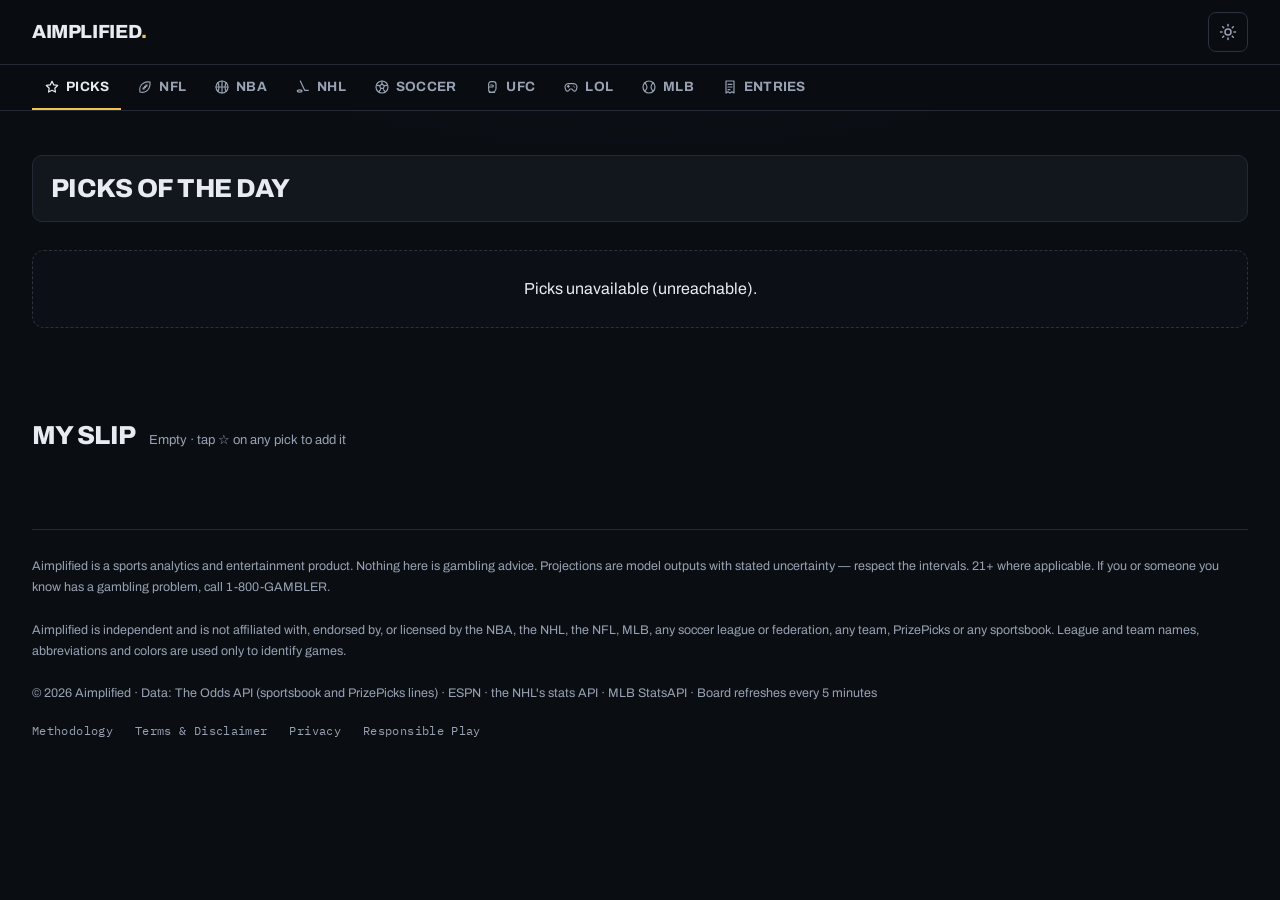
==== commit ea3cc96a: "League of Legends tab: each LCK, LPL, LEC and LCS series' chance, logged and graded The owner's OK (" ====
--- a/index.html
+++ b/index.html
@@ -15,25 +15,25 @@
 <meta name="apple-mobile-web-app-title" content="Aimplified">
 <meta name="apple-mobile-web-app-status-bar-style" content="black">
 <title>Aimplified — Picks of the day</title>
-<meta name="description" content="Today's NBA, NFL, NHL, MLB and soccer picks, priced against the sharp books, with every leg graded afterwards. 21+, not betting advice.">
+<meta name="description" content="Today's NBA, NFL, NHL, UFC, MLB and soccer picks, priced against the sharp books, with every leg graded afterwards. 21+, not betting advice.">
 <link rel="icon" href="data:image/svg+xml,%3Csvg xmlns='http://www.w3.org/2000/svg' viewBox='0 0 32 32'%3E%3Crect width='32' height='32' rx='6' fill='%230a0d12'/%3E%3Ctext x='16' y='23' font-family='Archivo,Helvetica,Arial,sans-serif' font-size='21' font-weight='800' text-anchor='middle' fill='%23e8ecf2'%3EA%3C/text%3E%3Ccircle cx='25' cy='9' r='3' fill='%23f2c34d'/%3E%3C/svg%3E">
 <!-- Social share cards. UPDATE these 3 absolute URLs if you move to a custom domain. -->
 <meta property="og:type" content="website">
 <meta property="og:site_name" content="Aimplified">
 <meta property="og:title" content="Aimplified — Picks of the day">
-<meta property="og:description" content="Today's NBA, NFL, NHL, MLB and soccer picks, priced against the sharp books, with every leg graded afterwards.">
+<meta property="og:description" content="Today's NBA, NFL, NHL, UFC, MLB and soccer picks, priced against the sharp books, with every leg graded afterwards.">
 <meta property="og:url" content="https://aimplified.delexe.workers.dev/">
 <meta property="og:image" content="https://aimplified.delexe.workers.dev/og.png">
 <meta property="og:image:width" content="1200">
 <meta property="og:image:height" content="630">
 <meta name="twitter:card" content="summary_large_image">
 <meta name="twitter:title" content="Aimplified — Picks of the day">
-<meta name="twitter:description" content="Today's NBA, NFL, NHL, MLB and soccer picks, priced against the sharp books, with every leg graded afterwards.">
+<meta name="twitter:description" content="Today's NBA, NFL, NHL, UFC, MLB and soccer picks, priced against the sharp books, with every leg graded afterwards.">
 <meta name="twitter:image" content="https://aimplified.delexe.workers.dev/og.png">
 <link rel="preconnect" href="https://fonts.googleapis.com">
 <link rel="preconnect" href="https://fonts.gstatic.com" crossorigin>
 <link href="https://fonts.googleapis.com/css2?family=Archivo:wght@400;500;600;700;800&family=Barlow+Condensed:wght@600;700&family=IBM+Plex+Mono:wght@400;500;600&display=swap" rel="stylesheet">
-<link rel="stylesheet" href="style.css?v=49c6e02cba">
+<link rel="stylesheet" href="style.css?v=823ae862b6">
 </head>
 <body>
 
@@ -58,6 +58,7 @@
     <a class="stab" href="#" data-action="set-sport" data-sport="nhl"><svg class="sport-ico" viewBox="0 0 24 24" aria-hidden="true" focusable="false"><path d="M8 3l6.5 14H20"/><ellipse cx="7" cy="18" rx="3.5" ry="1.6"/></svg><span>NHL</span><span class="mini">Props + ML</span></a>
     <a class="stab" href="#" data-action="set-sport" data-sport="soccer"><svg class="sport-ico" viewBox="0 0 24 24" aria-hidden="true" focusable="false"><circle cx="12" cy="12" r="9"/><path d="M12 7.5l3.5 2.5-1.3 4.1h-4.4L8.5 10z"/><path d="M12 3v4.5M4.2 9.6l4.3.4M19.8 9.6l-4.3.4M7.2 19.4l2.6-3.3M16.8 19.4l-2.6-3.3"/></svg><span>Soccer</span><span class="mini">Props + ML</span></a>
     <a class="stab" href="#" data-action="set-sport" data-sport="ufc"><svg class="sport-ico" viewBox="0 0 24 24" aria-hidden="true" focusable="false"><path d="M7 10V7.5a3.5 3.5 0 0 1 3.5-3.5H14a4 4 0 0 1 4 4v6a6 6 0 0 1-6 6h-1a4 4 0 0 1-4-4z"/><path d="M7 12h5.5a1.5 1.5 0 0 0 0-3H10"/><path d="M8 20h8"/></svg><span>UFC</span><span class="mini">Props + ML</span></a>
+    <a class="stab" href="#" data-action="set-sport" data-sport="lol"><svg class="sport-ico" viewBox="0 0 24 24" aria-hidden="true" focusable="false"><path d="M8 7h8a5 5 0 0 1 4.8 6.4l-.9 3a2.6 2.6 0 0 1-4.4 1L13.7 15h-3.4l-1.8 2.4a2.6 2.6 0 0 1-4.4-1l-.9-3A5 5 0 0 1 8 7z"/><path d="M8 9.5v3M6.5 11h3"/><path d="M15.5 10.5h.01M17.5 12h.01"/></svg><span>LoL</span><span class="mini">Moneyline</span></a>
     <a class="stab" href="#" data-action="set-sport" data-sport="entries"><svg class="sport-ico" viewBox="0 0 24 24" aria-hidden="true" focusable="false"><path d="M6 3h12v18l-3-2-3 2-3-2-3 2z"/><path d="M9 8h6M9 12h6M9 16h3"/></svg><span>Entries</span><span class="mini">Your Bets</span></a>
   </div>
 </div>
@@ -156,6 +157,17 @@
     </div>
     <p class="soc-note" id="ufcNote">Sharp-book fair line · best DK/FD price</p>
     <div id="ufcGrid"></div>
+  </section>
+
+  <!-- League of Legends (2026-11-28): the LCK, LPL, LEC and LCS from Leaguepedia, each team's
+       chance from its map results this season, logged and graded. Filled by renderLol(). -->
+  <section id="lolBoard" hidden>
+    <div class="sec-head">
+      <h2>LoL Board</h2>
+      <span class="count" id="lolCount"></span>
+    </div>
+    <p class="soc-note" id="lolNote">LCK · LPL · LEC · LCS</p>
+    <div id="lolGrid"></div>
   </section>
 
   <section id="soccerBoard" hidden>
@@ -422,6 +434,6 @@
   //   full URL      -> a separately-hosted proxy Worker
   window.AIMPLIFIED_API_BASE = "";
 </script>
-<script src="app.js?v=49c6e02cba"></script>
+<script src="app.js?v=823ae862b6"></script>
 </body>
 </html>
--- a/style.css
+++ b/style.css
@@ -332,10 +332,17 @@
 .stab.active .mini { border-color:var(--accent); color:var(--accent); }
 /* The row needs 1248px with these, 1265 once the page's scrollbar is counted. Under
    that it scrolled sideways, with a white bar, and Entries out of reach of a mouse.
-   With the eighth tab (UFC, 2026-11-19) it needs 1320, 1335 with the scrollbar. */
-@media (max-width:1359px) { .stab .mini { display:none; } }
-/* Without them it needs 693px; the icons come off under that, the phone's rules at 640. */
-@media (max-width:720px) { .stab .sport-ico { display:none; } }
+   With the eighth tab (UFC, 2026-11-19) it needs 1320, 1335 with the scrollbar.
+   Measured again with the ninth (LoL, 2026-11-28): 1536, 1551 with the scrollbar. The
+   captions had grown ("Props + ML"), and from 1360 to 1401 the eight tabs' captions were
+   wrapping onto a second line, the row 64px tall: a tab shrinks to fit rather than the
+   row scrolling, since the row is never narrower than the screen. */
+@media (max-width:1579px) { .stab .mini { display:none; } }
+/* Without them it needs 865px with the ninth tab (693 with eight); the icons come off under
+   that. Without the icons it needs 667, which 8px a side under 700 makes 595; the phone's
+   rules at 640. */
+@media (max-width:879px) { .stab .sport-ico { display:none; } }
+@media (max-width:700px) { .stab { padding-left:8px; padding-right:8px; } }
 
 /* ---------- ticker ---------- */
 /* ---------- hero: Tonight's Ace Duel ---------- */
@@ -1522,21 +1529,28 @@
   .calibration { width:calc(100% - 28px); margin:0 0 0 28px; }
 }
 /* Up to 389 rather than 380 (2026-11-23), so a 381-389 screen isn't left with
-   the 357px row and no room to spare. */
+   the 357px row and no room to spare. The ninth tab (LoL, 2026-11-28) makes the
+   row 414px at 4px and 13px, 24px past a 390 screen: 3px and 12.5px up to 419
+   make it 384, and 2px and 12px up to 389 make it 353, each with 6px or more
+   to spare at its narrowest. */
+@media (max-width:419px) {
+  .stab { padding:11px 3px 10px; font-size:12.5px; }
+}
 @media (max-width:389px) {
-  .stab { padding:11px 3px 10px; font-size:12.5px; }
+  .stab { padding:11px 2px 10px; font-size:12px; }
 }
 /* 320 (iPhone SE, small Androids), since the seventh tab: at 5px a side and
    12.5px the row was 344px, so Entries sat cut off past the edge. The eighth
    (UFC) put it at 334px at 4px and 12px, 22px past a 320 screen; 2px and 11.5px
-   below 341 make it 291px (measured 2026-11-23: nothing scrolls sideways from
-   320 to 640). */
+   below 341 made it 291px (measured 2026-11-23: nothing scrolls sideways from
+   320 to 640). The ninth: 2px and 11.5px in an 8px margin make it 333px up to
+   360, and 1px and 11px 303px up to 340. */
 @media (max-width:360px) {
-  .stab { padding:11px 3px 10px; font-size:12px; }
+  .stab { padding:11px 2px 10px; font-size:11.5px; }
   .wrap.sports-inner { padding:0 8px; }
 }
 @media (max-width:340px) {
-  .stab { padding:11px 2px 10px; font-size:11.5px; }
+  .stab { padding:11px 1px 10px; font-size:11px; }
 }
 
 @media (max-width:900px) {
@@ -1860,6 +1874,21 @@
 .tr-logwrap { overflow-x:auto; }
 .tr-err { border:1px solid var(--border); border-left:3px solid var(--danger); border-radius:12px;
   background:var(--board); padding:18px 20px; font-size:13.5px; line-height:1.65; color:var(--textDim); text-wrap:pretty; }
+/* What's on Picks, and why (2026-11-27): a row a kind of leg, its dated changes under it. Rows,
+   not table columns, so a phone reads each whole without scrolling sideways. */
+.tr-rules { border:1px solid var(--border); border-radius:14px; background:var(--board); overflow:hidden; }
+.tr-rule { padding:14px 20px; border-bottom:1px solid var(--borderSoft); }
+.tr-rule:last-child { border-bottom:none; }
+.tr-rule-head { display:flex; align-items:center; gap:8px; flex-wrap:wrap; font-size:14px; line-height:1.4; }
+.tr-rule-head b { color:var(--text); font-weight:600; }
+.tr-rule-rec { margin-top:5px; font-size:13px; line-height:1.55; color:var(--textDim); text-wrap:pretty; }
+.tr-rule-rec b { color:var(--text); font-weight:600; font-variant-numeric:tabular-nums; }
+.tr-rule .tr-tag { white-space:nowrap; }
+.tr-rule-log { list-style:none; margin:8px 0 0; padding:0; display:grid; gap:4px; }
+.tr-rule-log li { display:grid; grid-template-columns:52px minmax(0,1fr); gap:10px; font-size:12.5px; line-height:1.55; color:var(--textFaint); text-wrap:pretty; }
+.tr-rule-log .tr-date { line-height:1.75; }
+.tr-rules-foot p { margin:0 0 6px; }
+.tr-bu-head { margin-top:30px; }
 
 .tr-limits { border:1px solid var(--border); border-left:3px solid var(--caution); border-radius:12px;
   background:var(--board); padding:18px 22px; margin-bottom:22px; }
@@ -1888,6 +1917,7 @@
   .tr-table .tr-thead, .tr-table .tr-tr { min-width:620px; }
   .tr-log .tr-thead, .tr-log .tr-tr { min-width:660px; }
   .tr-thead, .tr-tr { padding:11px 14px; gap:10px; }
+  .tr-rule { padding:12px 14px; }
   .tr-v { font-size:24px; }
   .tr-big { font-size:28px; }
 }
@@ -2888,6 +2918,17 @@
   border:1px solid var(--border); border-radius:8px; }
 .pk-check-f select { flex:1 1 220px; min-width:0; max-width:100%; }
 .pk-check-f input { flex:0 0 96px; width:96px; }
+/* The search (2026-11-27) takes the row's width beside the price; its matches stack under it, a
+   tap each, the one taken outlined in the accent. */
+.pk-check-f input[type="search"] { flex:1 1 200px; width:auto; min-width:0; }
+.pk-check-hits { display:flex; flex-direction:column; gap:4px; margin-top:6px; }
+.pk-check-hits:empty { display:none; }
+.pk-check-hit { display:block; width:100%; min-height:40px; padding:7px 10px; text-align:left; font:inherit; font-size:13px; line-height:1.35; color:var(--textDim);
+  background:var(--card); border:1px solid var(--border); border-radius:8px; cursor:pointer; overflow-wrap:anywhere; }
+.pk-check-hit b { color:var(--text); font-weight:600; }
+.pk-check-hit:hover { border-color:var(--textGhost); }
+.pk-check-hit.on { border-color:var(--accent); box-shadow:inset 0 0 0 1px var(--accent); }
+.pk-check-none { font-family:var(--mono); font-size:12px; color:var(--textDim); padding:2px 2px 0; }
 .pk-check-out { display:block; margin-top:8px; font-family:var(--mono); font-size:12px; line-height:1.45; color:var(--textDim); }
 .pk-check-out b { color:var(--text); font-weight:600; }
 .pk-check-out b.u { color:var(--positive); }
@@ -3506,6 +3547,7 @@
 .ufc-bar-sub { background:var(--clv); }
 .ufc-bar-dec { background:var(--model); }
 .ufc-ends-l { display:flex; flex-wrap:wrap; align-items:center; gap:4px 12px; font-size:12.5px; }
+.ufc-ends-src { font-size:12px; color:var(--textFaint); }
 .ufc-dot { display:inline-block; width:8px; height:8px; border-radius:50%; margin-right:5px; }
 .ufc-pp { align-items:center; }
 .ufc-pp-in { display:flex; flex-wrap:wrap; align-items:center; gap:6px; }
@@ -3518,6 +3560,24 @@
 .ufc-pr-proj b { font-family:var(--mono); font-size:14px; }
 .ufc-pr .sp-line { margin-top:0; }
 .ufc-pr .ufc-pp-p { margin:0; }
+/* League of Legends (2026-11-28): the UFC card's frame, a team a row, the chance on the right and
+   a bar under the two for the split. */
+.lol-chips { margin:6px 0 4px; }
+.lol-day { margin-top:18px; }
+.lol-pair { display:flex; flex-direction:column; gap:6px; margin:10px 0 8px; }
+.lol-t { display:flex; align-items:baseline; gap:12px; }
+.lol-tn { display:flex; flex-wrap:wrap; align-items:baseline; gap:2px 8px; flex:1; min-width:0; }
+.lol-tn b { font-family:var(--sans); font-size:15px; font-weight:700; color:var(--text); overflow-wrap:anywhere; }
+.lol-tm { font-family:var(--sans); font-size:12px; color:var(--textFaint); white-space:nowrap; }
+.lol-sc { flex:none; font-family:var(--mono); font-size:14px; color:var(--textDim); }
+.lol-t.is-won .lol-sc { color:var(--text); font-weight:700; }
+.lol-p { flex:none; min-width:62px; text-align:right; font-family:var(--mono); font-size:14px; color:var(--textDim); }
+.lol-t.is-fav .lol-p { color:var(--text); font-weight:700; }
+.lol-m:has(.is-won) .lol-t:not(.is-won) { opacity:.6; }
+.lol-split { display:flex; height:6px; border-radius:3px; overflow:hidden; background:var(--trackBg); }
+.lol-split span { background:var(--model); }
+.lol-foot { margin:8px 0 0; font-size:12px; color:var(--textFaint); }
+.lol-season { margin:14px 0 0; font-size:12px; color:var(--textFaint); }
 @media (max-width: 640px) {
   .ufc-bout { padding:12px; }
   .ufc-pair { grid-template-columns:1fr; gap:8px; }
